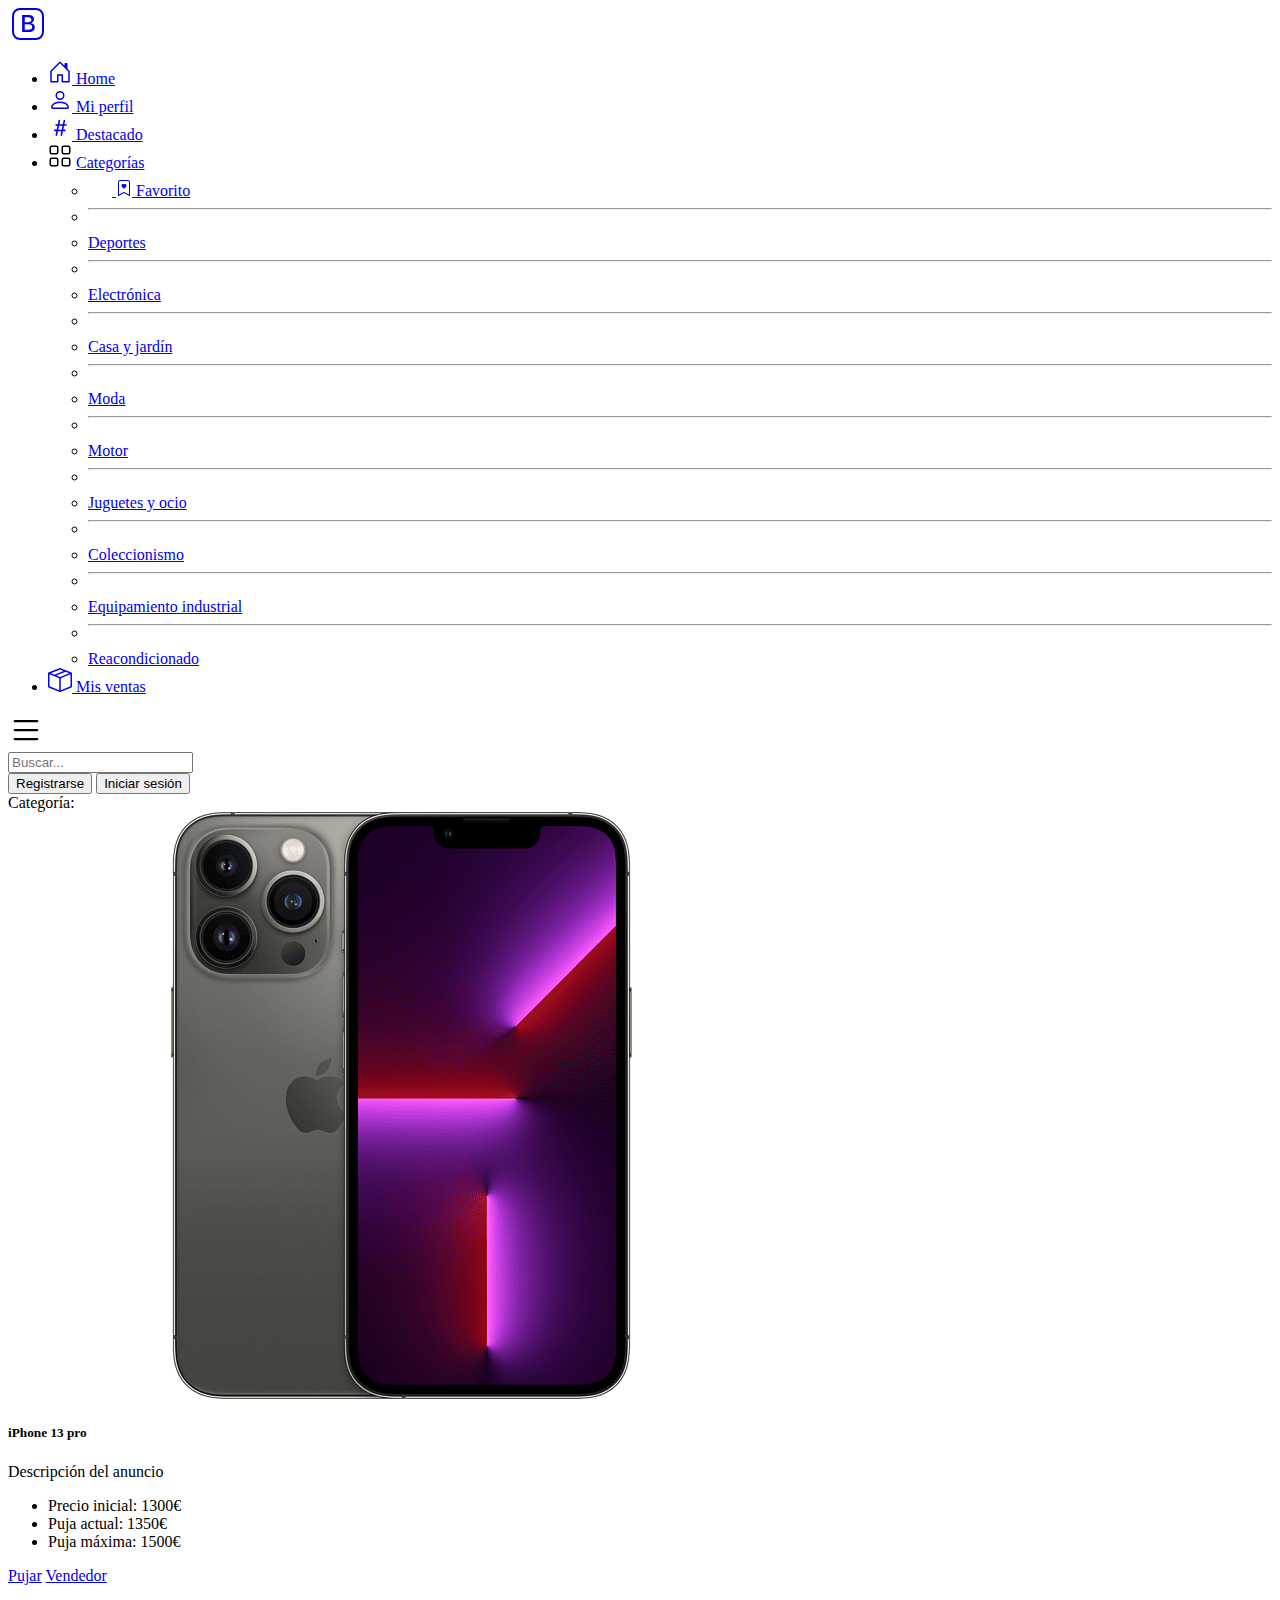
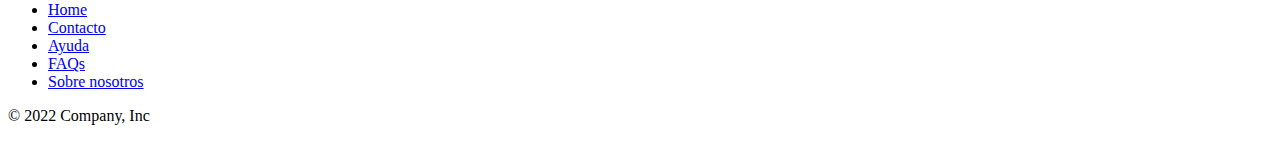
==== web/index.html @ 37ccf183 "v1 landing page and create signin" ====
<!doctype html>
<html lang="en">
  <head>
    <!-- Required meta tags -->
    <meta charset="utf-8">
    <meta name="viewport" content="width=device-width, initial-scale=1">

    <!-- Bootstrap CSS -->
    <link href="https://cdn.jsdelivr.net/npm/bootstrap@5.1.3/dist/css/bootstrap.min.css" rel="stylesheet" integrity="sha384-1BmE4kWBq78iYhFldvKuhfTAU6auU8tT94WrHftjDbrCEXSU1oBoqyl2QvZ6jIW3" crossorigin="anonymous">

    <title>eBay</title>
  </head>
  <body>
      <header>
        <div class="px-3 py-2 bg-dark text-white">
          <div class="container">
            <div class="d-flex flex-wrap align-items-center justify-content-center justify-content-lg-start">
              <a href="/" class="d-flex align-items-center my-2 my-lg-0 me-lg-auto text-white text-decoration-none">
                <svg class="bi d-block mx-auto mb-1" xmlns="http://www.w3.org/2000/svg" width="40" height="32" fill="currentColor" class="bi bi-bootstrap" viewBox="0 0 16 16">
                  <path d="M5.062 12h3.475c1.804 0 2.888-.908 2.888-2.396 0-1.102-.761-1.916-1.904-2.034v-.1c.832-.14 1.482-.93 1.482-1.816 0-1.3-.955-2.11-2.542-2.11H5.062V12zm1.313-4.875V4.658h1.78c.973 0 1.542.457 1.542 1.237 0 .802-.604 1.23-1.764 1.23H6.375zm0 3.762V8.162h1.822c1.236 0 1.887.463 1.887 1.348 0 .896-.627 1.377-1.811 1.377H6.375z"/>
                  <path d="M0 4a4 4 0 0 1 4-4h8a4 4 0 0 1 4 4v8a4 4 0 0 1-4 4H4a4 4 0 0 1-4-4V4zm4-3a3 3 0 0 0-3 3v8a3 3 0 0 0 3 3h8a3 3 0 0 0 3-3V4a3 3 0 0 0-3-3H4z"/>
                </svg>         
              </a>

              <ul class="nav col-12 col-lg-auto my-2 justify-content-center my-md-0 text-small">
                <li>
                  <a href="#" class="nav-link text-secondary">
                    <svg class="bi d-block mx-auto mb-1" xmlns="http://www.w3.org/2000/svg" width="24" height="24" fill="currentColor" class="bi bi-house-door" viewBox="0 0 16 16">
                      <path d="M8.354 1.146a.5.5 0 0 0-.708 0l-6 6A.5.5 0 0 0 1.5 7.5v7a.5.5 0 0 0 .5.5h4.5a.5.5 0 0 0 .5-.5v-4h2v4a.5.5 0 0 0 .5.5H14a.5.5 0 0 0 .5-.5v-7a.5.5 0 0 0-.146-.354L13 5.793V2.5a.5.5 0 0 0-.5-.5h-1a.5.5 0 0 0-.5.5v1.293L8.354 1.146zM2.5 14V7.707l5.5-5.5 5.5 5.5V14H10v-4a.5.5 0 0 0-.5-.5h-3a.5.5 0 0 0-.5.5v4H2.5z"/>
                    </svg>
                    Home
                  </a>
                </li>
                <li>
                  <a href="#" class="nav-link text-white">
                    <svg class="bi d-block mx-auto mb-1" xmlns="http://www.w3.org/2000/svg" width="24" height="24" fill="currentColor" class="bi bi-person" viewBox="0 0 16 16">
                      <path d="M8 8a3 3 0 1 0 0-6 3 3 0 0 0 0 6zm2-3a2 2 0 1 1-4 0 2 2 0 0 1 4 0zm4 8c0 1-1 1-1 1H3s-1 0-1-1 1-4 6-4 6 3 6 4zm-1-.004c-.001-.246-.154-.986-.832-1.664C11.516 10.68 10.289 10 8 10c-2.29 0-3.516.68-4.168 1.332-.678.678-.83 1.418-.832 1.664h10z"/>
                    </svg>           
                    Mi perfil
                  </a>
                </li>
                <li>
                  <a href="#" class="nav-link text-white">
                    <svg class="bi d-block mx-auto mb-1" xmlns="http://www.w3.org/2000/svg" width="24" height="24" fill="currentColor" class="bi bi-hash" viewBox="0 0 16 16">
                        <path d="M8.39 12.648a1.32 1.32 0 0 0-.015.18c0 .305.21.508.5.508.266 0 .492-.172.555-.477l.554-2.703h1.204c.421 0 .617-.234.617-.547 0-.312-.188-.53-.617-.53h-.985l.516-2.524h1.265c.43 0 .618-.227.618-.547 0-.313-.188-.524-.618-.524h-1.046l.476-2.304a1.06 1.06 0 0 0 .016-.164.51.51 0 0 0-.516-.516.54.54 0 0 0-.539.43l-.523 2.554H7.617l.477-2.304c.008-.04.015-.118.015-.164a.512.512 0 0 0-.523-.516.539.539 0 0 0-.531.43L6.53 5.484H5.414c-.43 0-.617.22-.617.532 0 .312.187.539.617.539h.906l-.515 2.523H4.609c-.421 0-.609.219-.609.531 0 .313.188.547.61.547h.976l-.516 2.492c-.008.04-.015.125-.015.18 0 .305.21.508.5.508.265 0 .492-.172.554-.477l.555-2.703h2.242l-.515 2.492zm-1-6.109h2.266l-.515 2.563H6.859l.532-2.563z"/>
                    </svg>
                    Destacado
                  </a>
                </li>
                <li class="nav-item dropdown">
                    <svg class="bi d-block mx-auto mb-1" xmlns="http://www.w3.org/2000/svg" width="24" height="24" fill="currentColor" class="bi bi-grid" viewBox="0 0 16 16">
                        <path d="M1 2.5A1.5 1.5 0 0 1 2.5 1h3A1.5 1.5 0 0 1 7 2.5v3A1.5 1.5 0 0 1 5.5 7h-3A1.5 1.5 0 0 1 1 5.5v-3zM2.5 2a.5.5 0 0 0-.5.5v3a.5.5 0 0 0 .5.5h3a.5.5 0 0 0 .5-.5v-3a.5.5 0 0 0-.5-.5h-3zm6.5.5A1.5 1.5 0 0 1 10.5 1h3A1.5 1.5 0 0 1 15 2.5v3A1.5 1.5 0 0 1 13.5 7h-3A1.5 1.5 0 0 1 9 5.5v-3zm1.5-.5a.5.5 0 0 0-.5.5v3a.5.5 0 0 0 .5.5h3a.5.5 0 0 0 .5-.5v-3a.5.5 0 0 0-.5-.5h-3zM1 10.5A1.5 1.5 0 0 1 2.5 9h3A1.5 1.5 0 0 1 7 10.5v3A1.5 1.5 0 0 1 5.5 15h-3A1.5 1.5 0 0 1 1 13.5v-3zm1.5-.5a.5.5 0 0 0-.5.5v3a.5.5 0 0 0 .5.5h3a.5.5 0 0 0 .5-.5v-3a.5.5 0 0 0-.5-.5h-3zm6.5.5A1.5 1.5 0 0 1 10.5 9h3a1.5 1.5 0 0 1 1.5 1.5v3a1.5 1.5 0 0 1-1.5 1.5h-3A1.5 1.5 0 0 1 9 13.5v-3zm1.5-.5a.5.5 0 0 0-.5.5v3a.5.5 0 0 0 .5.5h3a.5.5 0 0 0 .5-.5v-3a.5.5 0 0 0-.5-.5h-3z"/>
                    </svg>
                    <a class="nav-link dropdown-toggle" href="#" id="navbarDropdown" role="button" data-bs-toggle="dropdown" aria-expanded="false">
                      Categorías
                    </a>
                    <ul class="dropdown-menu" aria-labelledby="navbarDropdown">
                        <li><a class="dropdown-item" href="#"> <svg class="bi" width="24" height="24"><use xlink:href="#bookmark-heart"></use></svg>
                                <svg xmlns="http://www.w3.org/2000/svg" width="16" height="16" fill="currentColor" class="bi bi-bookmark-heart" viewBox="0 0 16 16">
                                    <path fill-rule="evenodd" d="M8 4.41c1.387-1.425 4.854 1.07 0 4.277C3.146 5.48 6.613 2.986 8 4.412z"/>
                                    <path d="M2 2a2 2 0 0 1 2-2h8a2 2 0 0 1 2 2v13.5a.5.5 0 0 1-.777.416L8 13.101l-5.223 2.815A.5.5 0 0 1 2 15.5V2zm2-1a1 1 0 0 0-1 1v12.566l4.723-2.482a.5.5 0 0 1 .554 0L13 14.566V2a1 1 0 0 0-1-1H4z"/>
                                </svg>
                                Favorito
                            </a>
                        </li>
                      <li><hr class="dropdown-divider"></li>
                      <li><a class="dropdown-item" href="#">Deportes</a></li>
                      <li><hr class="dropdown-divider"></li>
                      <li><a class="dropdown-item" href="#">Electrónica</a></li>
                      <li><hr class="dropdown-divider"></li>
                      <li><a class="dropdown-item" href="#">Casa y jardín</a></li>
                      <li><hr class="dropdown-divider"></li>
                      <li><a class="dropdown-item" href="#">Moda</a></li>
                      <li><hr class="dropdown-divider"></li>
                      <li><a class="dropdown-item" href="#">Motor</a></li>
                      <li><hr class="dropdown-divider"></li>
                      <li><a class="dropdown-item" href="#">Juguetes y ocio</a></li>
                      <li><hr class="dropdown-divider"></li>
                      <li><a class="dropdown-item" href="#">Coleccionismo</a></li>
                      <li><hr class="dropdown-divider"></li>
                      <li><a class="dropdown-item" href="#">Equipamiento industrial</a></li>
                      <li><hr class="dropdown-divider"></li>
                      <li><a class="dropdown-item" href="#">Reacondicionado</a></li>
                    </ul>
                </li>
                <li>
                  <a href="#" class="nav-link text-white">
                    <svg class="bi d-block mx-auto mb-1" xmlns="http://www.w3.org/2000/svg" width="24" height="24" fill="currentColor" class="bi bi-box-seam" viewBox="0 0 16 16">
                      <path d="M8.186 1.113a.5.5 0 0 0-.372 0L1.846 3.5l2.404.961L10.404 2l-2.218-.887zm3.564 1.426L5.596 5 8 5.961 14.154 3.5l-2.404-.961zm3.25 1.7-6.5 2.6v7.922l6.5-2.6V4.24zM7.5 14.762V6.838L1 4.239v7.923l6.5 2.6zM7.443.184a1.5 1.5 0 0 1 1.114 0l7.129 2.852A.5.5 0 0 1 16 3.5v8.662a1 1 0 0 1-.629.928l-7.185 2.874a.5.5 0 0 1-.372 0L.63 13.09a1 1 0 0 1-.63-.928V3.5a.5.5 0 0 1 .314-.464L7.443.184z"/>
                    </svg>             
                    Mis ventas
                  </a>
                </li>
              </ul>
            </div>
          </div>
        </div>
        <div class="px-3 py-2 border-bottom mb-3">
          <div class="container d-flex flex-wrap justify-content-center">
            <svg xmlns="http://www.w3.org/2000/svg" width="36" height="36" fill="currentColor" class="bi bi-list" viewBox="0 0 16 16">
              <path fill-rule="evenodd" d="M2.5 12a.5.5 0 0 1 .5-.5h10a.5.5 0 0 1 0 1H3a.5.5 0 0 1-.5-.5zm0-4a.5.5 0 0 1 .5-.5h10a.5.5 0 0 1 0 1H3a.5.5 0 0 1-.5-.5zm0-4a.5.5 0 0 1 .5-.5h10a.5.5 0 0 1 0 1H3a.5.5 0 0 1-.5-.5z"/>
            </svg>
            <form class="col-12 col-lg-auto mb-2 mb-lg-0 me-lg-auto">
              <input type="search" class="form-control" placeholder="Buscar..." aria-label="Search">
            </form>

            <div class="text-end">
              <button type="button" class="btn btn-light text-dark me-2">Registrarse</button>
              <a href ="signin.html">
                  <button type="button" class="btn btn-primary">Iniciar sesión</button>
              </a>
            </div>
          </div>
        </div>
      </header>
      <!--
      <div id="carouselExampleCaptions" class="carousel slide" data-bs-ride="carousel">
        <div class="carousel-indicators">
          <button type="button" data-bs-target="#carouselExampleCaptions" data-bs-slide-to="0" class="active" aria-current="true" aria-label="Slide 1"></button>
          <button type="button" data-bs-target="#carouselExampleCaptions" data-bs-slide-to="1" aria-label="Slide 2"></button>
          <button type="button" data-bs-target="#carouselExampleCaptions" data-bs-slide-to="2" aria-label="Slide 3"></button>
        </div>
        <div class="carousel-inner">
          <div class="carousel-item active">
            <img src="fee_786_587_png.webp" class="d-block w-100" alt="...">
            <div class="carousel-caption d-none d-md-block">
              <h5>First slide label</h5>
              <p>Some representative placeholder content for the first slide.</p>
            </div>
          </div>
          <div class="carousel-item">
            <img src="fee_786_587_png.webp" class="d-block w-100" alt="...">
            <div class="carousel-caption d-none d-md-block">
              <h5>Second slide label</h5>
              <p>Some representative placeholder content for the second slide.</p>
            </div>
          </div>
          <div class="carousel-item">
            <img src="fee_786_587_png.webp" class="d-block w-100" alt="...">
            <div class="carousel-caption d-none d-md-block">
              <h5>Third slide label</h5>
              <p>Some representative placeholder content for the third slide.</p>
            </div>
          </div>
        </div>
        <button class="carousel-control-prev" type="button" data-bs-target="#carouselExampleCaptions" data-bs-slide="prev">
          <span class="carousel-control-prev-icon" aria-hidden="true"></span>
          <span class="visually-hidden">Previous</span>
        </button>
        <button class="carousel-control-next" type="button" data-bs-target="#carouselExampleCaptions" data-bs-slide="next">
          <span class="carousel-control-next-icon" aria-hidden="true"></span>
          <span class="visually-hidden">Next</span>
        </button>
      </div>
      -->
      <article>
          <section>
            <div class ="container-fluid">
                <div class="card" style="width: 18rem;">
                  <div class="card-header">
                    Categoría:
                  </div>
                  <img src="fee_786_587_png.webp" class="card-img-top" alt="producto1">
                  <div class="card-body">
                    <h5 class="card-title">iPhone 13 pro</h5>
                    <p class="card-text">Descripción del anuncio</p>
                  </div>
                  <ul class="list-group list-group-flush">
                    <li class="list-group-item">Precio inicial: 1300€</li>
                    <li class="list-group-item">Puja actual: 1350€</li>
                    <li class="list-group-item">Puja máxima: 1500€</li>
                  </ul>
                  <div class="card-body">
                    <a href="#" class="btn btn-secondary">Pujar</a>
                    <a href="#" class="btn btn-secondary">Vendedor</a>
                  </div>
                </div>
            </div>
          </section>
      </article>
      
      <footer class="py-3 my-4">
        <ul class="nav justify-content-center border-bottom pb-3 mb-3">
          <li class="nav-item"><a href="#" class="nav-link px-2 text-muted">Home</a></li>
          <li class="nav-item"><a href="#" class="nav-link px-2 text-muted">Contacto</a></li>
          <li class="nav-item"><a href="#" class="nav-link px-2 text-muted">Ayuda</a></li>
          <li class="nav-item"><a href="#" class="nav-link px-2 text-muted">FAQs</a></li>
          <li class="nav-item"><a href="#" class="nav-link px-2 text-muted">Sobre nosotros</a></li>
        </ul>
        <p class="text-center text-muted">© 2022 Company, Inc</p>
      </footer>      
      
       <script src="https://cdn.jsdelivr.net/npm/bootstrap@5.1.3/dist/js/bootstrap.bundle.min.js" integrity="sha384-ka7Sk0Gln4gmtz2MlQnikT1wXgYsOg+OMhuP+IlRH9sENBO0LRn5q+8nbTov4+1p" crossorigin="anonymous"></script>

  </body>
</html>
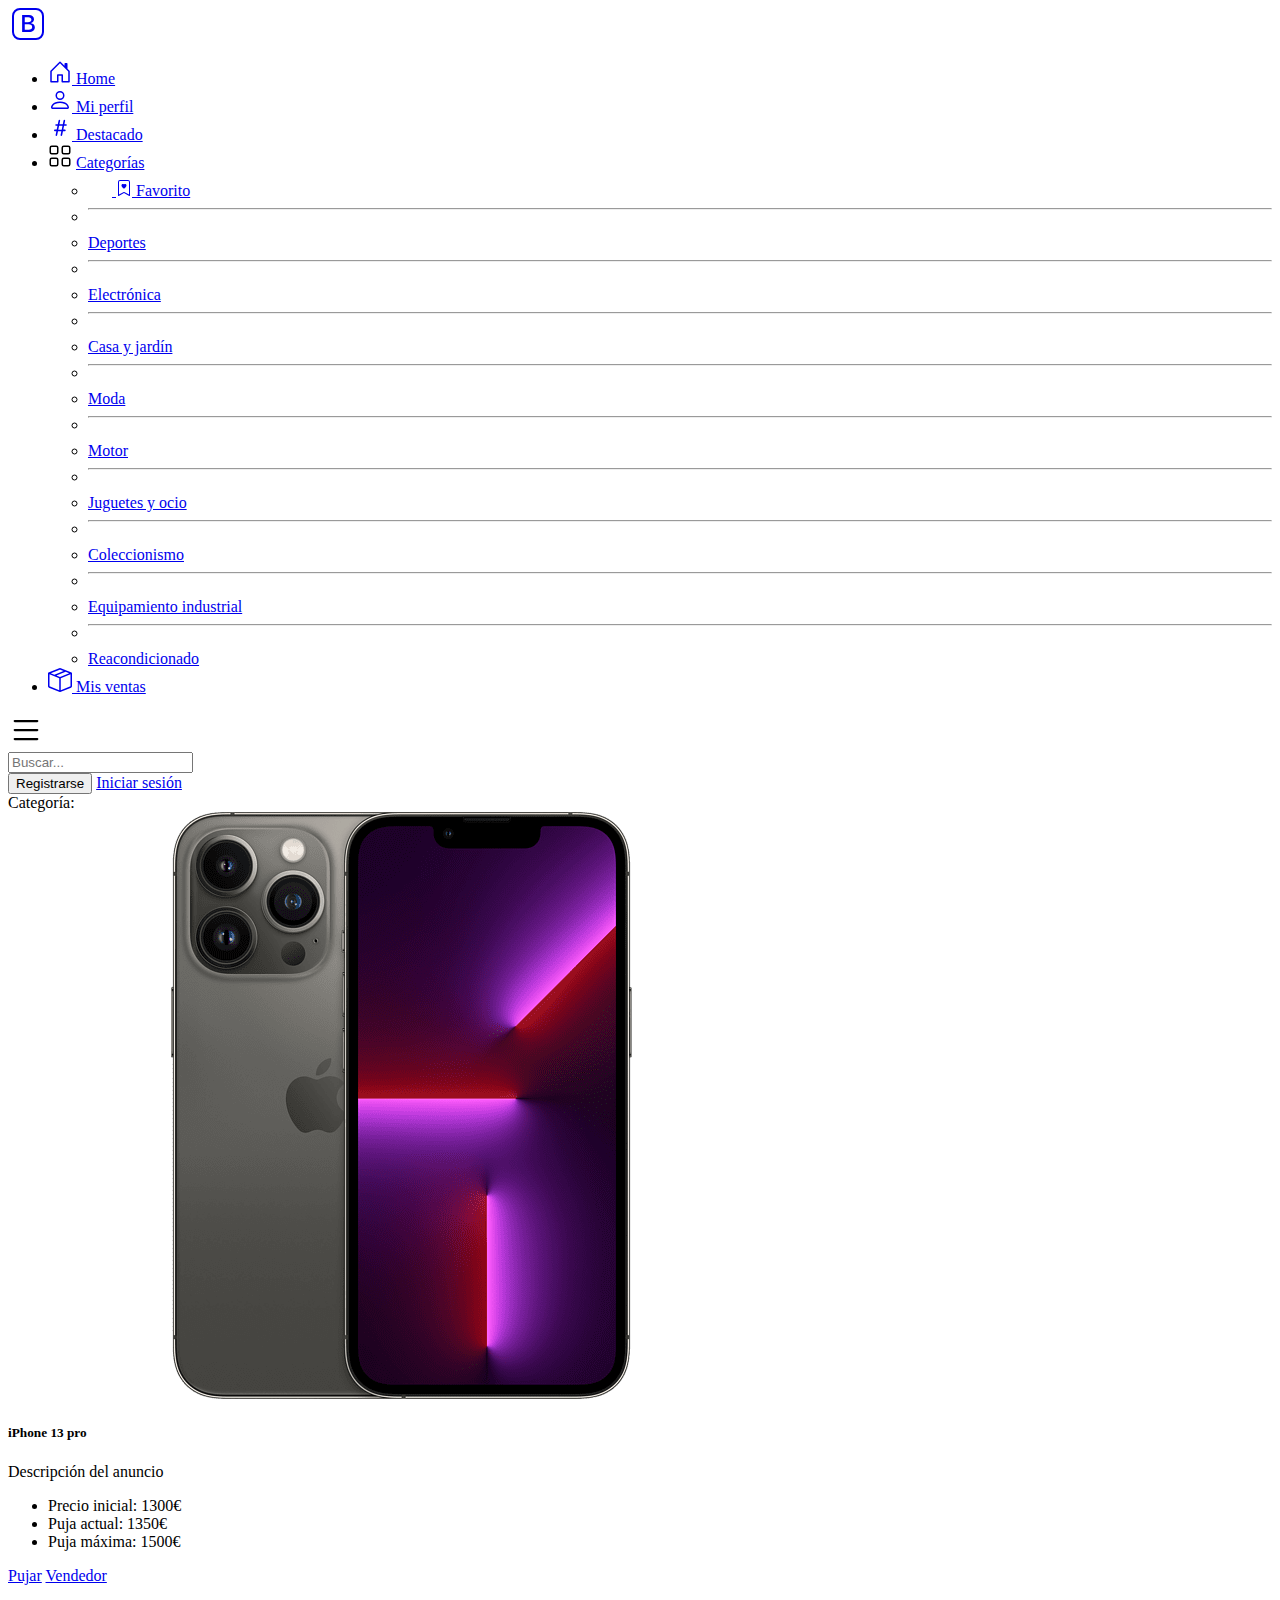
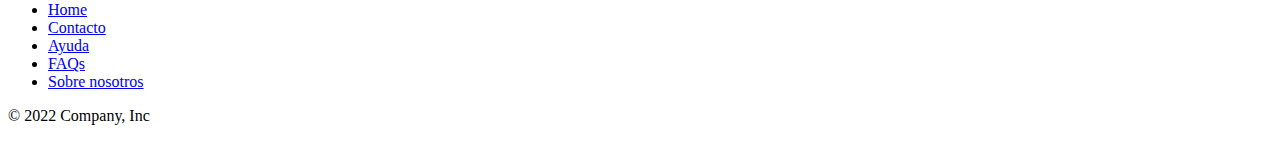
==== commit 7eacfcdf: "Updated resources path" ====
--- a/web/index.html
+++ b/web/index.html
@@ -106,9 +106,7 @@
 
             <div class="text-end">
               <button type="button" class="btn btn-light text-dark me-2">Registrarse</button>
-              <a href ="signin.html">
-                  <button type="button" class="btn btn-primary">Iniciar sesión</button>
-              </a>
+              <a href ="signin.html" class="btn btn-primary">Iniciar sesión</a>
             </div>
           </div>
         </div>
@@ -122,21 +120,21 @@
         </div>
         <div class="carousel-inner">
           <div class="carousel-item active">
-            <img src="fee_786_587_png.webp" class="d-block w-100" alt="...">
+            <img src="resources/fee_786_587_png.webp" class="d-block w-100" alt="...">
             <div class="carousel-caption d-none d-md-block">
               <h5>First slide label</h5>
               <p>Some representative placeholder content for the first slide.</p>
             </div>
           </div>
           <div class="carousel-item">
-            <img src="fee_786_587_png.webp" class="d-block w-100" alt="...">
+            <img src="resources/fee_786_587_png.webp" class="d-block w-100" alt="...">
             <div class="carousel-caption d-none d-md-block">
               <h5>Second slide label</h5>
               <p>Some representative placeholder content for the second slide.</p>
             </div>
           </div>
           <div class="carousel-item">
-            <img src="fee_786_587_png.webp" class="d-block w-100" alt="...">
+            <img src="resources/fee_786_587_png.webp" class="d-block w-100" alt="...">
             <div class="carousel-caption d-none d-md-block">
               <h5>Third slide label</h5>
               <p>Some representative placeholder content for the third slide.</p>
@@ -160,7 +158,7 @@
                   <div class="card-header">
                     Categoría:
                   </div>
-                  <img src="fee_786_587_png.webp" class="card-img-top" alt="producto1">
+                  <img src="resources/fee_786_587_png.webp" class="card-img-top" alt="producto1">
                   <div class="card-body">
                     <h5 class="card-title">iPhone 13 pro</h5>
                     <p class="card-text">Descripción del anuncio</p>
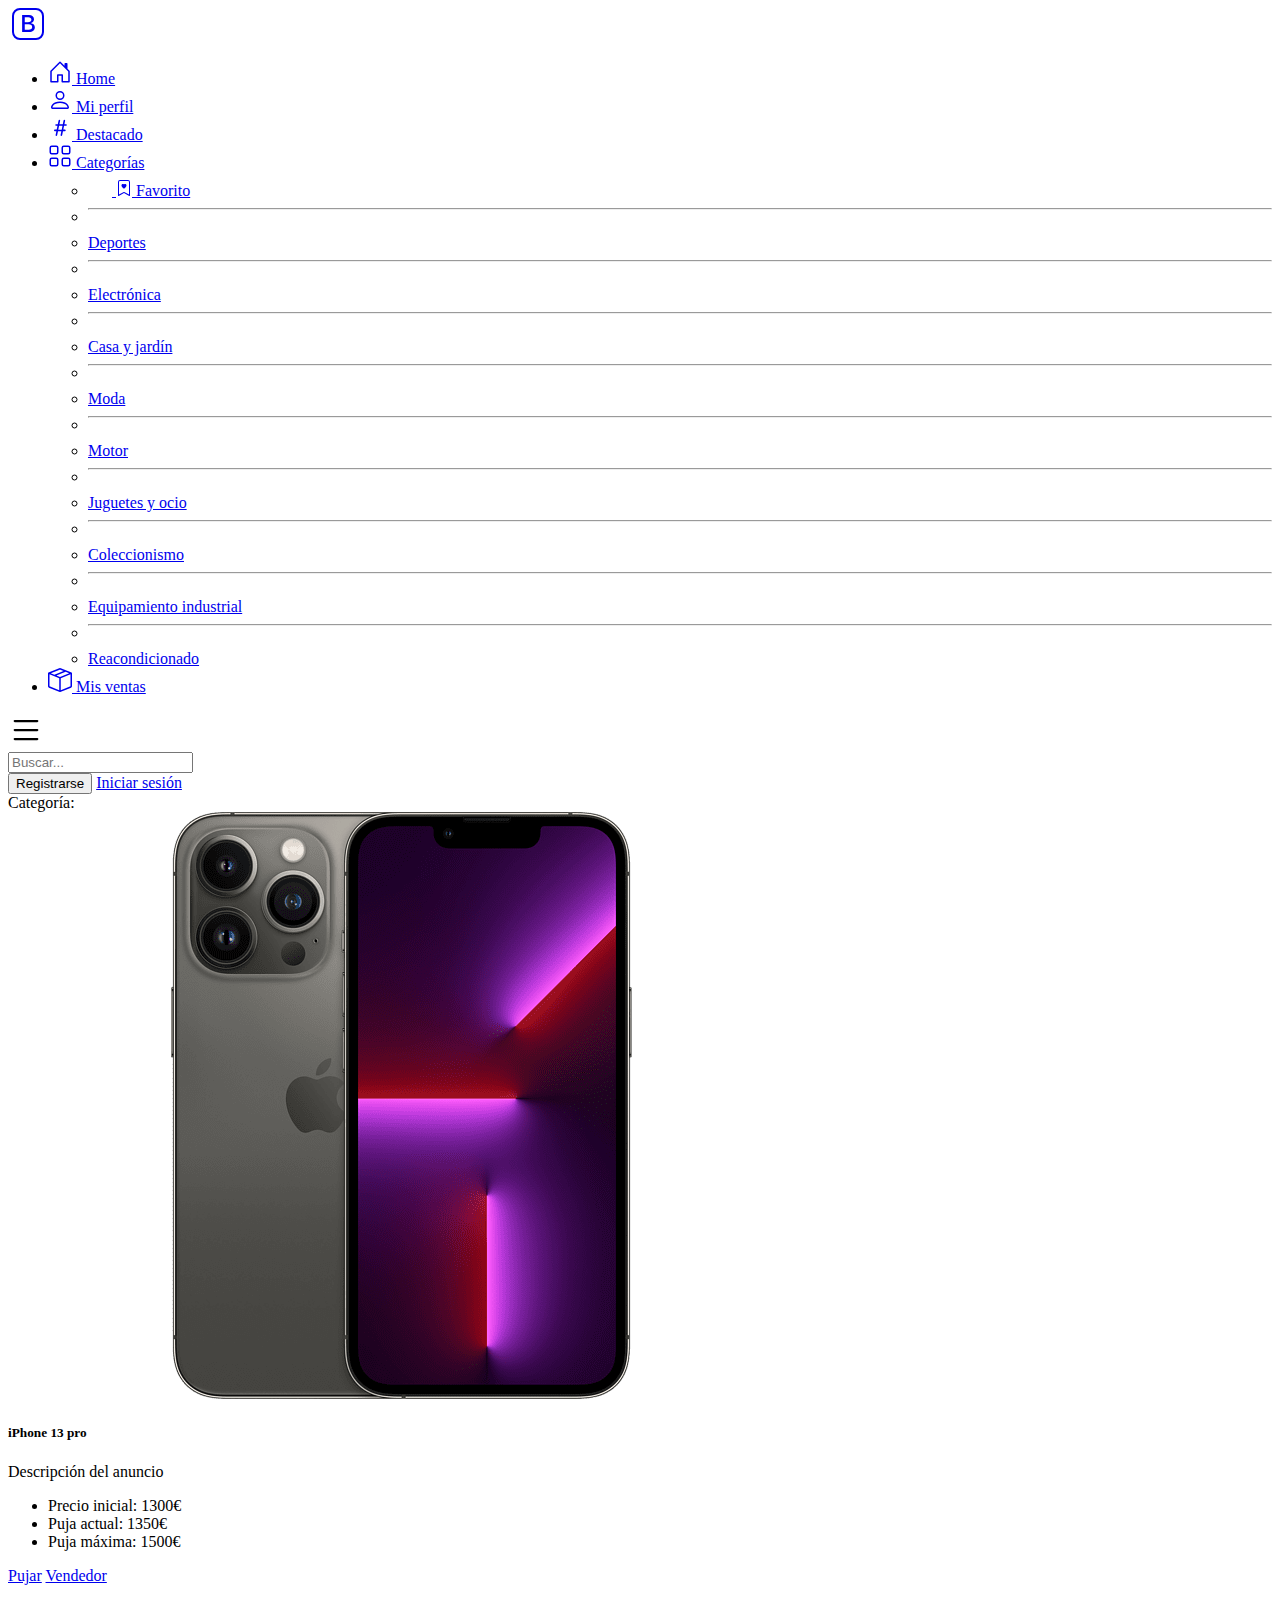
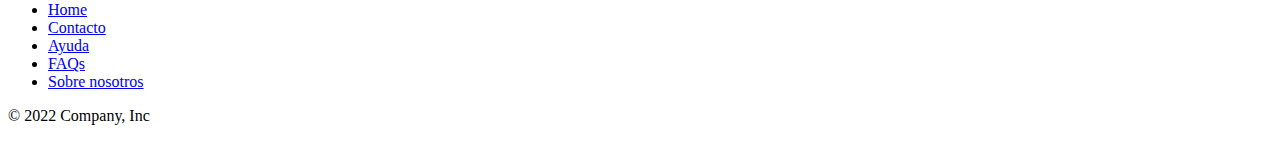
==== commit 968f3661: "Update index.html" ====
--- a/web/index.html
+++ b/web/index.html
@@ -19,7 +19,7 @@
                 <svg class="bi d-block mx-auto mb-1" xmlns="http://www.w3.org/2000/svg" width="40" height="32" fill="currentColor" class="bi bi-bootstrap" viewBox="0 0 16 16">
                   <path d="M5.062 12h3.475c1.804 0 2.888-.908 2.888-2.396 0-1.102-.761-1.916-1.904-2.034v-.1c.832-.14 1.482-.93 1.482-1.816 0-1.3-.955-2.11-2.542-2.11H5.062V12zm1.313-4.875V4.658h1.78c.973 0 1.542.457 1.542 1.237 0 .802-.604 1.23-1.764 1.23H6.375zm0 3.762V8.162h1.822c1.236 0 1.887.463 1.887 1.348 0 .896-.627 1.377-1.811 1.377H6.375z"/>
                   <path d="M0 4a4 4 0 0 1 4-4h8a4 4 0 0 1 4 4v8a4 4 0 0 1-4 4H4a4 4 0 0 1-4-4V4zm4-3a3 3 0 0 0-3 3v8a3 3 0 0 0 3 3h8a3 3 0 0 0 3-3V4a3 3 0 0 0-3-3H4z"/>
-                </svg>         
+                </svg>
               </a>
 
               <ul class="nav col-12 col-lg-auto my-2 justify-content-center my-md-0 text-small">
@@ -48,11 +48,12 @@
                   </a>
                 </li>
                 <li class="nav-item dropdown">
-                    <svg class="bi d-block mx-auto mb-1" xmlns="http://www.w3.org/2000/svg" width="24" height="24" fill="currentColor" class="bi bi-grid" viewBox="0 0 16 16">
-                        <path d="M1 2.5A1.5 1.5 0 0 1 2.5 1h3A1.5 1.5 0 0 1 7 2.5v3A1.5 1.5 0 0 1 5.5 7h-3A1.5 1.5 0 0 1 1 5.5v-3zM2.5 2a.5.5 0 0 0-.5.5v3a.5.5 0 0 0 .5.5h3a.5.5 0 0 0 .5-.5v-3a.5.5 0 0 0-.5-.5h-3zm6.5.5A1.5 1.5 0 0 1 10.5 1h3A1.5 1.5 0 0 1 15 2.5v3A1.5 1.5 0 0 1 13.5 7h-3A1.5 1.5 0 0 1 9 5.5v-3zm1.5-.5a.5.5 0 0 0-.5.5v3a.5.5 0 0 0 .5.5h3a.5.5 0 0 0 .5-.5v-3a.5.5 0 0 0-.5-.5h-3zM1 10.5A1.5 1.5 0 0 1 2.5 9h3A1.5 1.5 0 0 1 7 10.5v3A1.5 1.5 0 0 1 5.5 15h-3A1.5 1.5 0 0 1 1 13.5v-3zm1.5-.5a.5.5 0 0 0-.5.5v3a.5.5 0 0 0 .5.5h3a.5.5 0 0 0 .5-.5v-3a.5.5 0 0 0-.5-.5h-3zm6.5.5A1.5 1.5 0 0 1 10.5 9h3a1.5 1.5 0 0 1 1.5 1.5v3a1.5 1.5 0 0 1-1.5 1.5h-3A1.5 1.5 0 0 1 9 13.5v-3zm1.5-.5a.5.5 0 0 0-.5.5v3a.5.5 0 0 0 .5.5h3a.5.5 0 0 0 .5-.5v-3a.5.5 0 0 0-.5-.5h-3z"/>
-                    </svg>
-                    <a class="nav-link dropdown-toggle" href="#" id="navbarDropdown" role="button" data-bs-toggle="dropdown" aria-expanded="false">
-                      Categorías
+                    
+                    <a class="nav-link dropdown-toggle text-white" href="#" id="navbarDropdown" role="button" data-bs-toggle="dropdown" aria-expanded="false">
+                       <svg class="bi d-block mx-auto mb-1" xmlns="http://www.w3.org/2000/svg" width="24" height="24" fill="currentColor" class="bi bi-grid" viewBox="0 0 16 16">
+                            <path d="M1 2.5A1.5 1.5 0 0 1 2.5 1h3A1.5 1.5 0 0 1 7 2.5v3A1.5 1.5 0 0 1 5.5 7h-3A1.5 1.5 0 0 1 1 5.5v-3zM2.5 2a.5.5 0 0 0-.5.5v3a.5.5 0 0 0 .5.5h3a.5.5 0 0 0 .5-.5v-3a.5.5 0 0 0-.5-.5h-3zm6.5.5A1.5 1.5 0 0 1 10.5 1h3A1.5 1.5 0 0 1 15 2.5v3A1.5 1.5 0 0 1 13.5 7h-3A1.5 1.5 0 0 1 9 5.5v-3zm1.5-.5a.5.5 0 0 0-.5.5v3a.5.5 0 0 0 .5.5h3a.5.5 0 0 0 .5-.5v-3a.5.5 0 0 0-.5-.5h-3zM1 10.5A1.5 1.5 0 0 1 2.5 9h3A1.5 1.5 0 0 1 7 10.5v3A1.5 1.5 0 0 1 5.5 15h-3A1.5 1.5 0 0 1 1 13.5v-3zm1.5-.5a.5.5 0 0 0-.5.5v3a.5.5 0 0 0 .5.5h3a.5.5 0 0 0 .5-.5v-3a.5.5 0 0 0-.5-.5h-3zm6.5.5A1.5 1.5 0 0 1 10.5 9h3a1.5 1.5 0 0 1 1.5 1.5v3a1.5 1.5 0 0 1-1.5 1.5h-3A1.5 1.5 0 0 1 9 13.5v-3zm1.5-.5a.5.5 0 0 0-.5.5v3a.5.5 0 0 0 .5.5h3a.5.5 0 0 0 .5-.5v-3a.5.5 0 0 0-.5-.5h-3z"/>
+                        </svg>
+                       Categorías
                     </a>
                     <ul class="dropdown-menu" aria-labelledby="navbarDropdown">
                         <li><a class="dropdown-item" href="#"> <svg class="bi" width="24" height="24"><use xlink:href="#bookmark-heart"></use></svg>
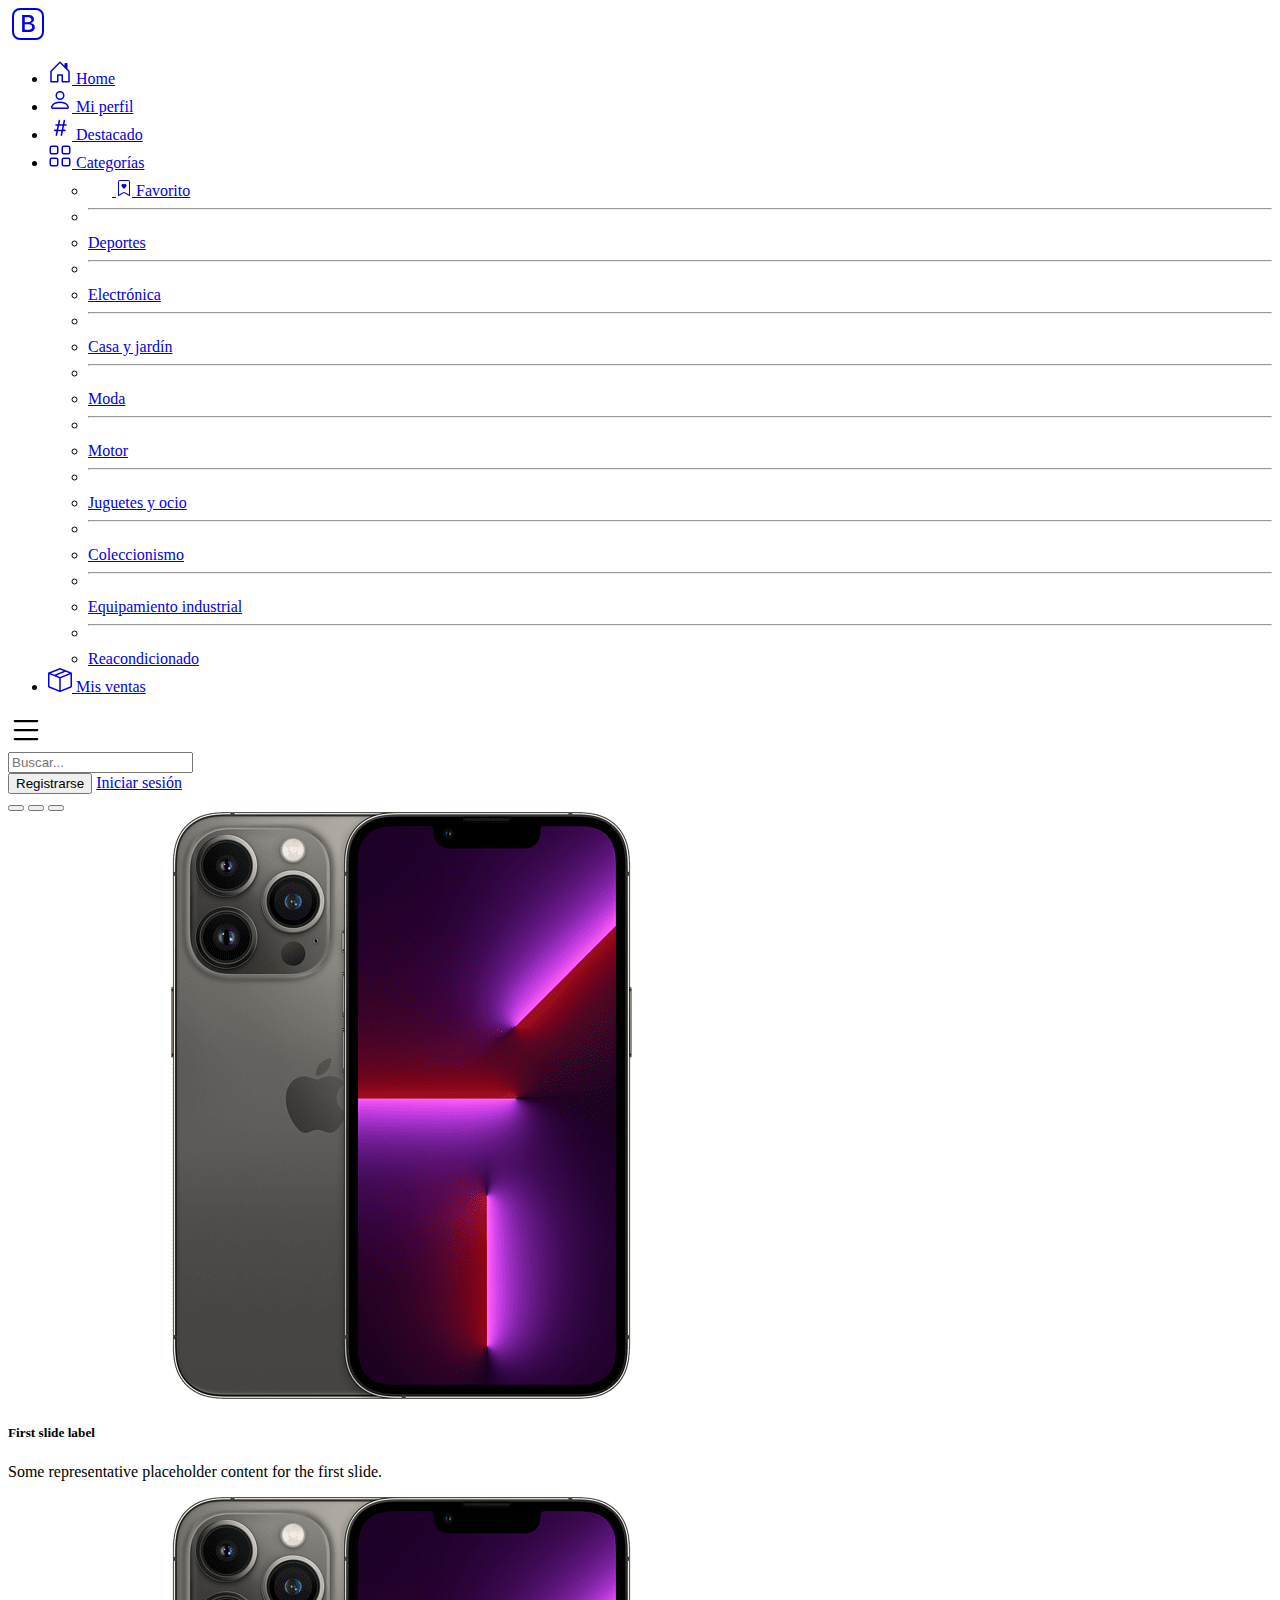
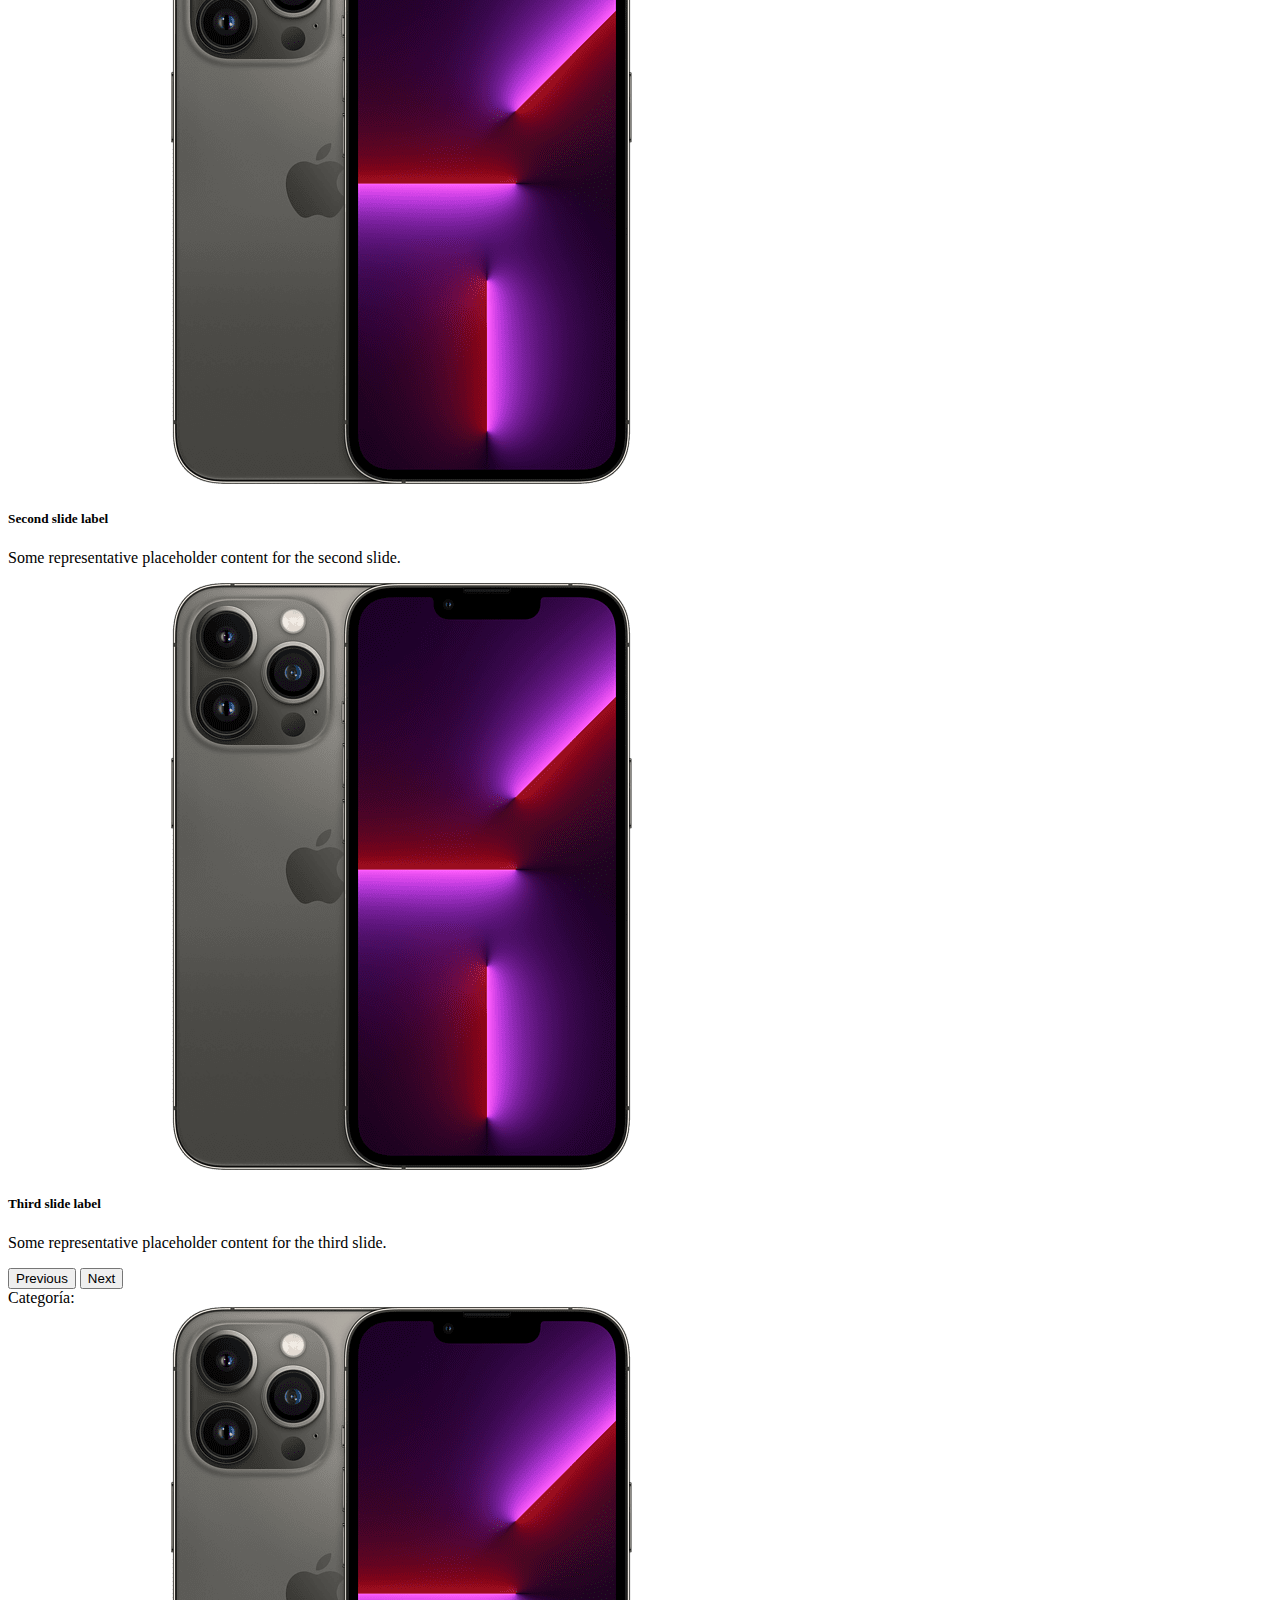
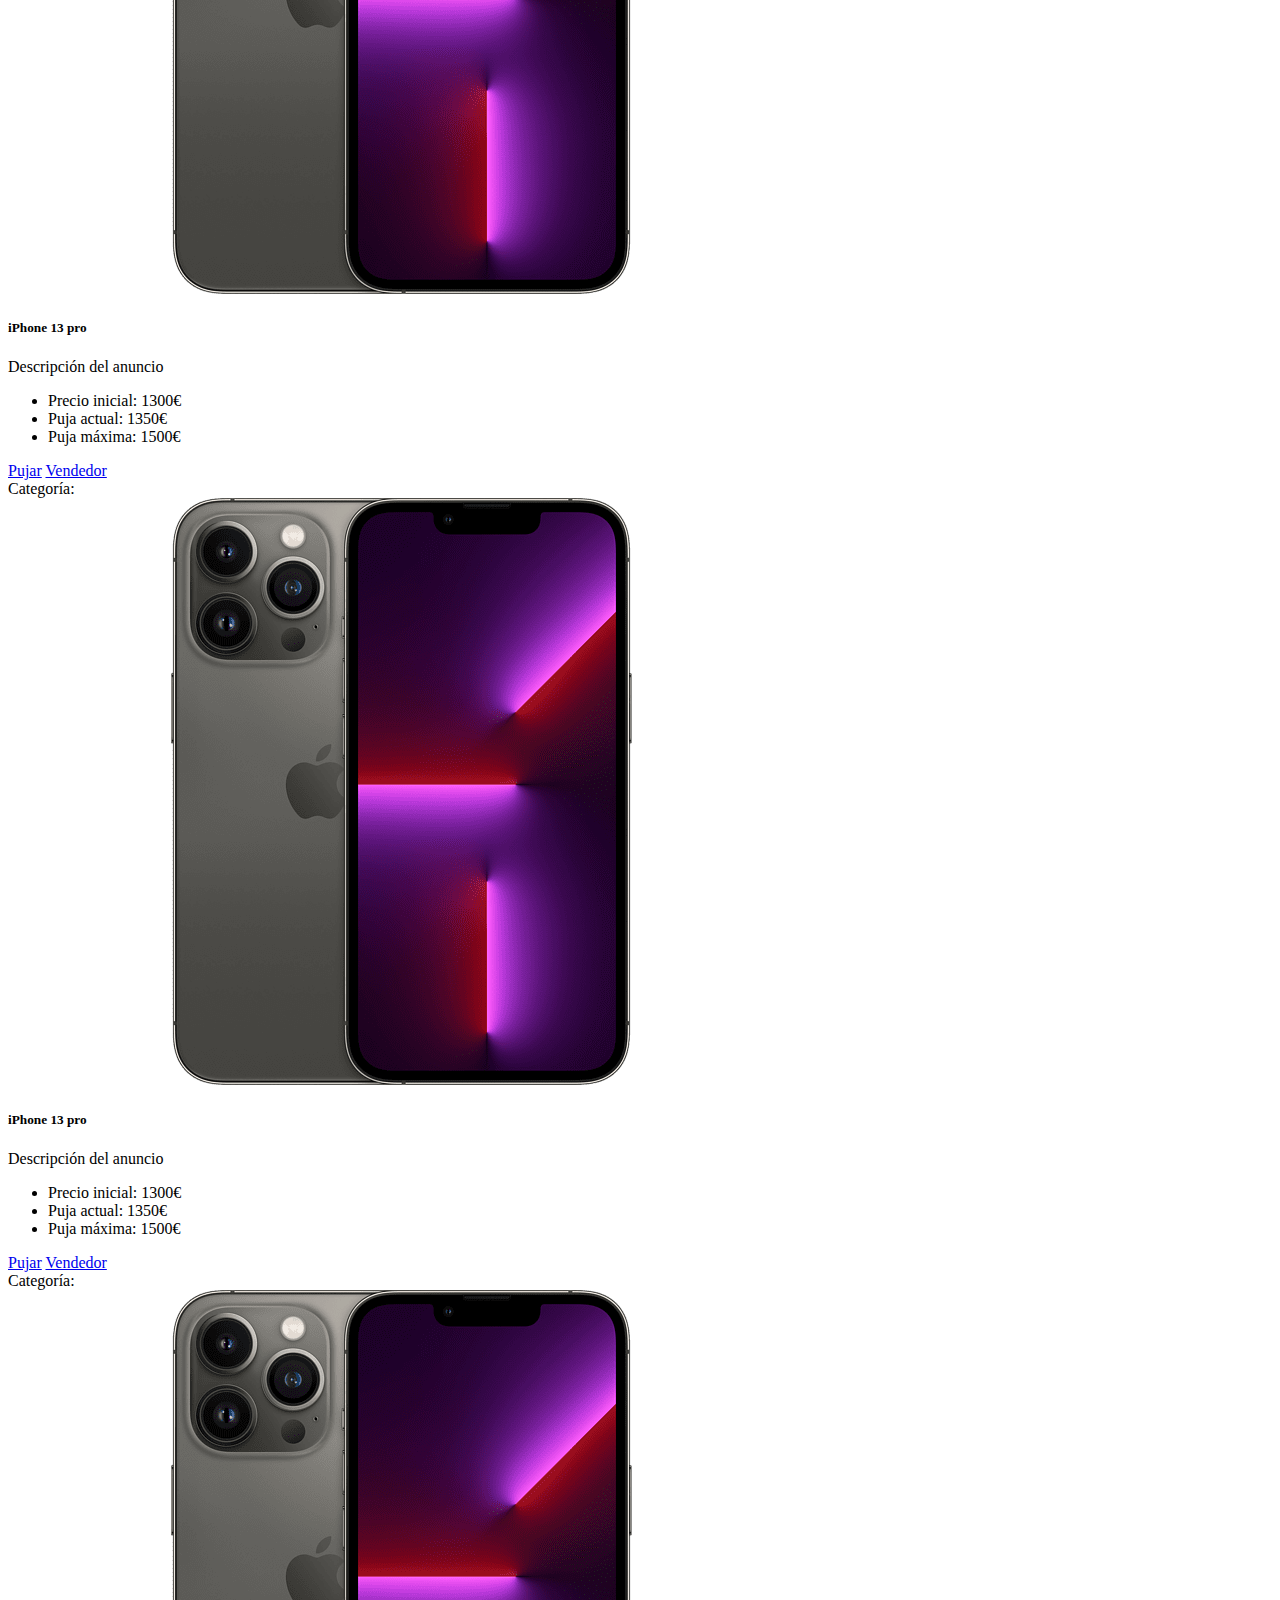
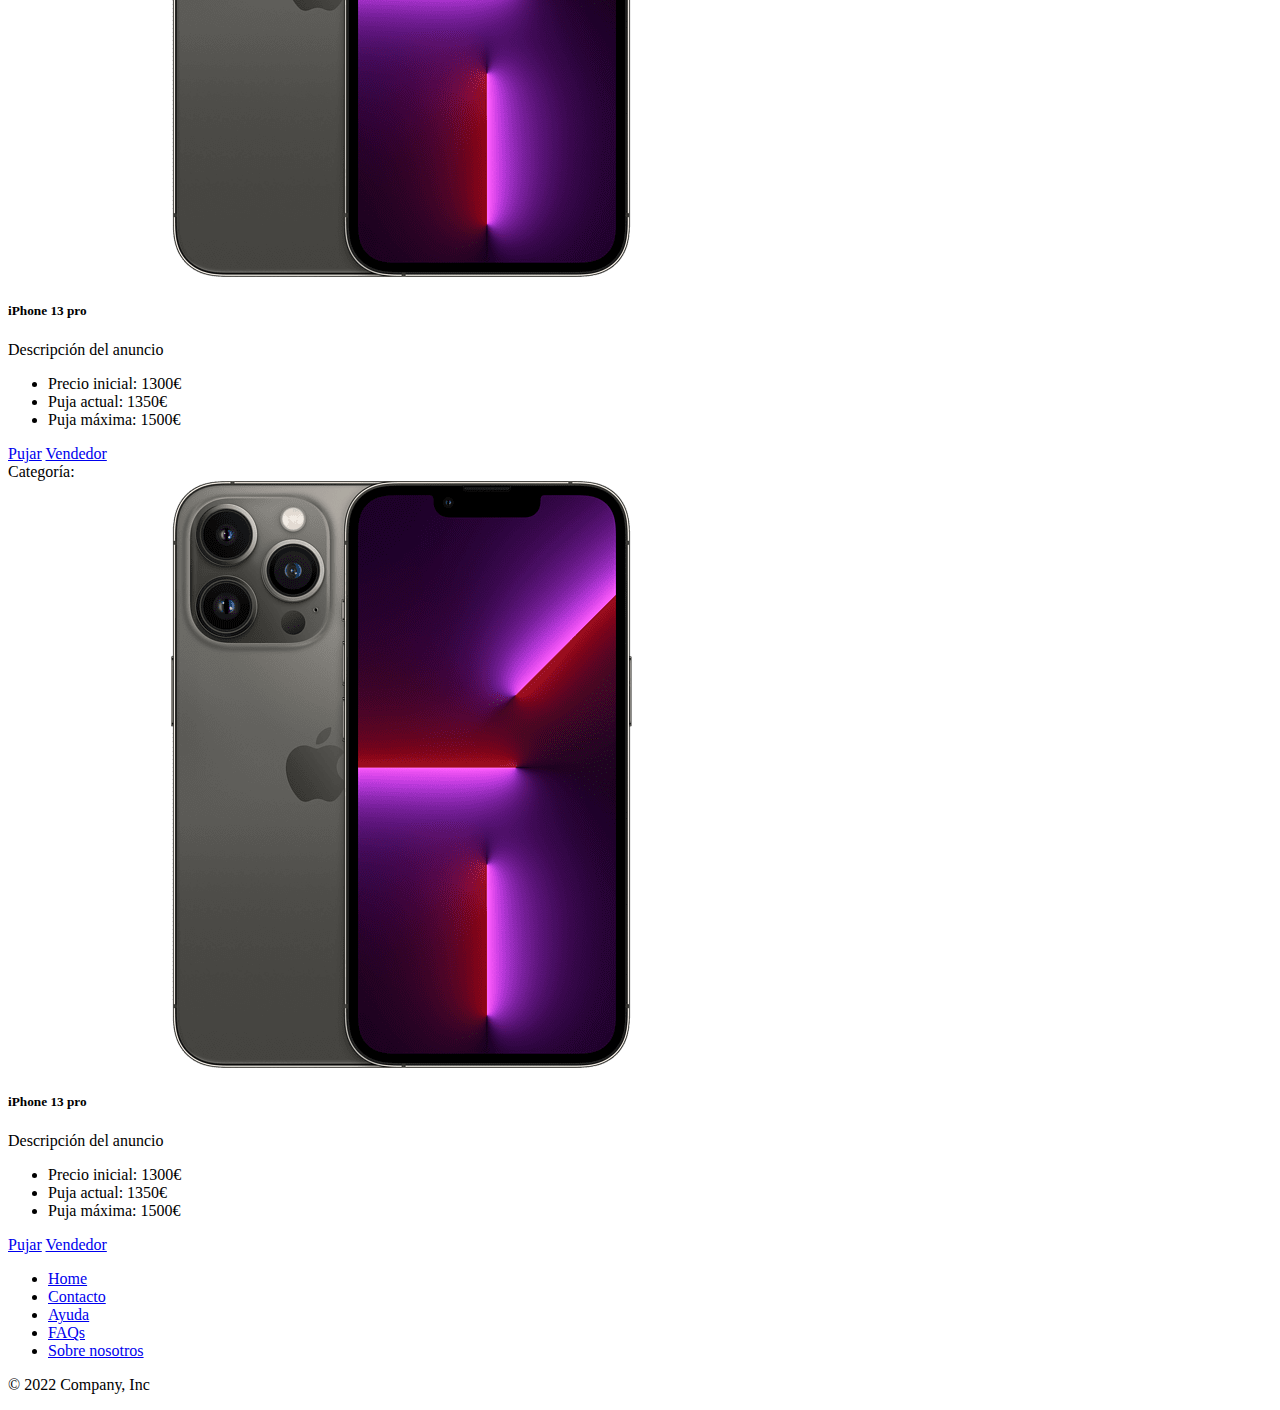
==== commit ceade49a: "Update of repository" ====
--- a/web/index.html
+++ b/web/index.html
@@ -12,7 +12,7 @@
   </head>
   <body>
       <header>
-        <div class="px-3 py-2 bg-dark text-white">
+        <div class="px-3 py-2 bg-dark text-white shadow">
           <div class="container">
             <div class="d-flex flex-wrap align-items-center justify-content-center justify-content-lg-start">
               <a href="/" class="d-flex align-items-center my-2 my-lg-0 me-lg-auto text-white text-decoration-none">
@@ -96,7 +96,7 @@
             </div>
           </div>
         </div>
-        <div class="px-3 py-2 border-bottom mb-3">
+        <div class="px-3 py-2 border-bottom mb-3 shadow">
           <div class="container d-flex flex-wrap justify-content-center">
             <svg xmlns="http://www.w3.org/2000/svg" width="36" height="36" fill="currentColor" class="bi bi-list" viewBox="0 0 16 16">
               <path fill-rule="evenodd" d="M2.5 12a.5.5 0 0 1 .5-.5h10a.5.5 0 0 1 0 1H3a.5.5 0 0 1-.5-.5zm0-4a.5.5 0 0 1 .5-.5h10a.5.5 0 0 1 0 1H3a.5.5 0 0 1-.5-.5zm0-4a.5.5 0 0 1 .5-.5h10a.5.5 0 0 1 0 1H3a.5.5 0 0 1-.5-.5z"/>
@@ -112,69 +112,137 @@
           </div>
         </div>
       </header>
-      <!--
-      <div id="carouselExampleCaptions" class="carousel slide" data-bs-ride="carousel">
-        <div class="carousel-indicators">
-          <button type="button" data-bs-target="#carouselExampleCaptions" data-bs-slide-to="0" class="active" aria-current="true" aria-label="Slide 1"></button>
-          <button type="button" data-bs-target="#carouselExampleCaptions" data-bs-slide-to="1" aria-label="Slide 2"></button>
-          <button type="button" data-bs-target="#carouselExampleCaptions" data-bs-slide-to="2" aria-label="Slide 3"></button>
-        </div>
-        <div class="carousel-inner">
-          <div class="carousel-item active">
-            <img src="resources/fee_786_587_png.webp" class="d-block w-100" alt="...">
-            <div class="carousel-caption d-none d-md-block">
-              <h5>First slide label</h5>
-              <p>Some representative placeholder content for the first slide.</p>
-            </div>
-          </div>
-          <div class="carousel-item">
-            <img src="resources/fee_786_587_png.webp" class="d-block w-100" alt="...">
-            <div class="carousel-caption d-none d-md-block">
-              <h5>Second slide label</h5>
-              <p>Some representative placeholder content for the second slide.</p>
-            </div>
-          </div>
-          <div class="carousel-item">
-            <img src="resources/fee_786_587_png.webp" class="d-block w-100" alt="...">
-            <div class="carousel-caption d-none d-md-block">
-              <h5>Third slide label</h5>
-              <p>Some representative placeholder content for the third slide.</p>
-            </div>
-          </div>
-        </div>
-        <button class="carousel-control-prev" type="button" data-bs-target="#carouselExampleCaptions" data-bs-slide="prev">
-          <span class="carousel-control-prev-icon" aria-hidden="true"></span>
-          <span class="visually-hidden">Previous</span>
-        </button>
-        <button class="carousel-control-next" type="button" data-bs-target="#carouselExampleCaptions" data-bs-slide="next">
-          <span class="carousel-control-next-icon" aria-hidden="true"></span>
-          <span class="visually-hidden">Next</span>
-        </button>
-      </div>
-      -->
+      
       <article>
           <section>
-            <div class ="container-fluid">
-                <div class="card" style="width: 18rem;">
-                  <div class="card-header">
-                    Categoría:
+            <div id="carouselExampleCaptions" class="carousel slide container-fluid" data-bs-ride="carousel">
+              <div class="carousel-indicators">
+                <button type="button" data-bs-target="#carouselExampleCaptions" data-bs-slide-to="0" class="active" aria-current="true" aria-label="Slide 1"></button>
+                <button type="button" data-bs-target="#carouselExampleCaptions" data-bs-slide-to="1" aria-label="Slide 2"></button>
+                <button type="button" data-bs-target="#carouselExampleCaptions" data-bs-slide-to="2" aria-label="Slide 3"></button>
+              </div>
+              <div class="carousel-inner">
+                <div class="carousel-item active">
+                  <img src="resources/fee_786_587_png.webp" class="d-block w-20" alt="...">
+                  <div class="carousel-caption d-none d-md-block">
+                    <h5>First slide label</h5>
+                    <p>Some representative placeholder content for the first slide.</p>
                   </div>
-                  <img src="resources/fee_786_587_png.webp" class="card-img-top" alt="producto1">
-                  <div class="card-body">
-                    <h5 class="card-title">iPhone 13 pro</h5>
-                    <p class="card-text">Descripción del anuncio</p>
+                </div>
+                <div class="carousel-item">
+                  <img src="resources/fee_786_587_png.webp" class="d-block w-20" alt="...">
+                  <div class="carousel-caption d-none d-md-block">
+                    <h5>Second slide label</h5>
+                    <p>Some representative placeholder content for the second slide.</p>
                   </div>
-                  <ul class="list-group list-group-flush">
-                    <li class="list-group-item">Precio inicial: 1300€</li>
-                    <li class="list-group-item">Puja actual: 1350€</li>
-                    <li class="list-group-item">Puja máxima: 1500€</li>
-                  </ul>
-                  <div class="card-body">
-                    <a href="#" class="btn btn-secondary">Pujar</a>
-                    <a href="#" class="btn btn-secondary">Vendedor</a>
+                </div>
+                <div class="carousel-item">
+                  <img src="resources/fee_786_587_png.webp" class="d-block w-20" alt="...">
+                  <div class="carousel-caption d-none d-md-block">
+                    <h5>Third slide label</h5>
+                    <p>Some representative placeholder content for the third slide.</p>
                   </div>
                 </div>
+              </div>
+              <button class="carousel-control-prev" type="button" data-bs-target="#carouselExampleCaptions" data-bs-slide="prev">
+                <span class="carousel-control-prev-icon" aria-hidden="true"></span>
+                <span class="visually-hidden">Previous</span>
+              </button>
+              <button class="carousel-control-next" type="button" data-bs-target="#carouselExampleCaptions" data-bs-slide="next">
+                <span class="carousel-control-next-icon" aria-hidden="true"></span>
+                <span class="visually-hidden">Next</span>
+              </button>
             </div>
+          </section>   
+          <section>
+              <div class ="container-fluid justify-content-center">
+                <div class="row row-cols-auto justify-content-center">
+                    <div class="col">
+                      <div class="card shadow" style="width: 18rem;">
+                        <div class="card-header">
+                          Categoría:
+                        </div>
+                        <img src="resources/fee_786_587_png.webp" class="card-img-top" alt="producto1">
+                        <div class="card-body">
+                          <h5 class="card-title">iPhone 13 pro</h5>
+                          <p class="card-text">Descripción del anuncio</p>
+                        </div>
+                        <ul class="list-group list-group-flush">
+                          <li class="list-group-item">Precio inicial: 1300€</li>
+                          <li class="list-group-item">Puja actual: 1350€</li>
+                          <li class="list-group-item">Puja máxima: 1500€</li>
+                        </ul>
+                        <div class="card-body">
+                          <a href="#" class="btn btn-secondary">Pujar</a>
+                          <a href="#" class="btn btn-secondary">Vendedor</a>
+                        </div>
+                      </div>
+                    </div>
+                    <div class="col">
+                      <div class="card shadow" style="width: 18rem;">
+                        <div class="card-header">
+                          Categoría:
+                        </div>
+                        <img src="resources/fee_786_587_png.webp" class="card-img-top" alt="producto1">
+                        <div class="card-body">
+                          <h5 class="card-title">iPhone 13 pro</h5>
+                          <p class="card-text">Descripción del anuncio</p>
+                        </div>
+                        <ul class="list-group list-group-flush">
+                          <li class="list-group-item">Precio inicial: 1300€</li>
+                          <li class="list-group-item">Puja actual: 1350€</li>
+                          <li class="list-group-item">Puja máxima: 1500€</li>
+                        </ul>
+                        <div class="card-body">
+                          <a href="#" class="btn btn-secondary">Pujar</a>
+                          <a href="#" class="btn btn-secondary">Vendedor</a>
+                        </div>
+                      </div>
+                    </div>
+                    <div class="col">
+                      <div class="card shadow" style="width: 18rem;">
+                        <div class="card-header">
+                          Categoría:
+                        </div>
+                        <img src="resources/fee_786_587_png.webp" class="card-img-top" alt="producto1">
+                        <div class="card-body">
+                          <h5 class="card-title">iPhone 13 pro</h5>
+                          <p class="card-text">Descripción del anuncio</p>
+                        </div>
+                        <ul class="list-group list-group-flush">
+                          <li class="list-group-item">Precio inicial: 1300€</li>
+                          <li class="list-group-item">Puja actual: 1350€</li>
+                          <li class="list-group-item">Puja máxima: 1500€</li>
+                        </ul>
+                        <div class="card-body">
+                          <a href="#" class="btn btn-secondary">Pujar</a>
+                          <a href="#" class="btn btn-secondary">Vendedor</a>
+                        </div>
+                      </div>
+                    </div>
+                    <div class="col">
+                      <div class="card shadow" style="width: 18rem;">
+                        <div class="card-header">
+                          Categoría:
+                        </div>
+                        <img src="resources/fee_786_587_png.webp" class="card-img-top" alt="producto1">
+                        <div class="card-body">
+                          <h5 class="card-title">iPhone 13 pro</h5>
+                          <p class="card-text">Descripción del anuncio</p>
+                        </div>
+                        <ul class="list-group list-group-flush">
+                          <li class="list-group-item">Precio inicial: 1300€</li>
+                          <li class="list-group-item">Puja actual: 1350€</li>
+                          <li class="list-group-item">Puja máxima: 1500€</li>
+                        </ul>
+                        <div class="card-body">
+                          <a href="#" class="btn btn-secondary">Pujar</a>
+                          <a href="#" class="btn btn-secondary">Vendedor</a>
+                        </div>
+                      </div>
+                    </div>
+                </div>
+              </div>
           </section>
       </article>
       
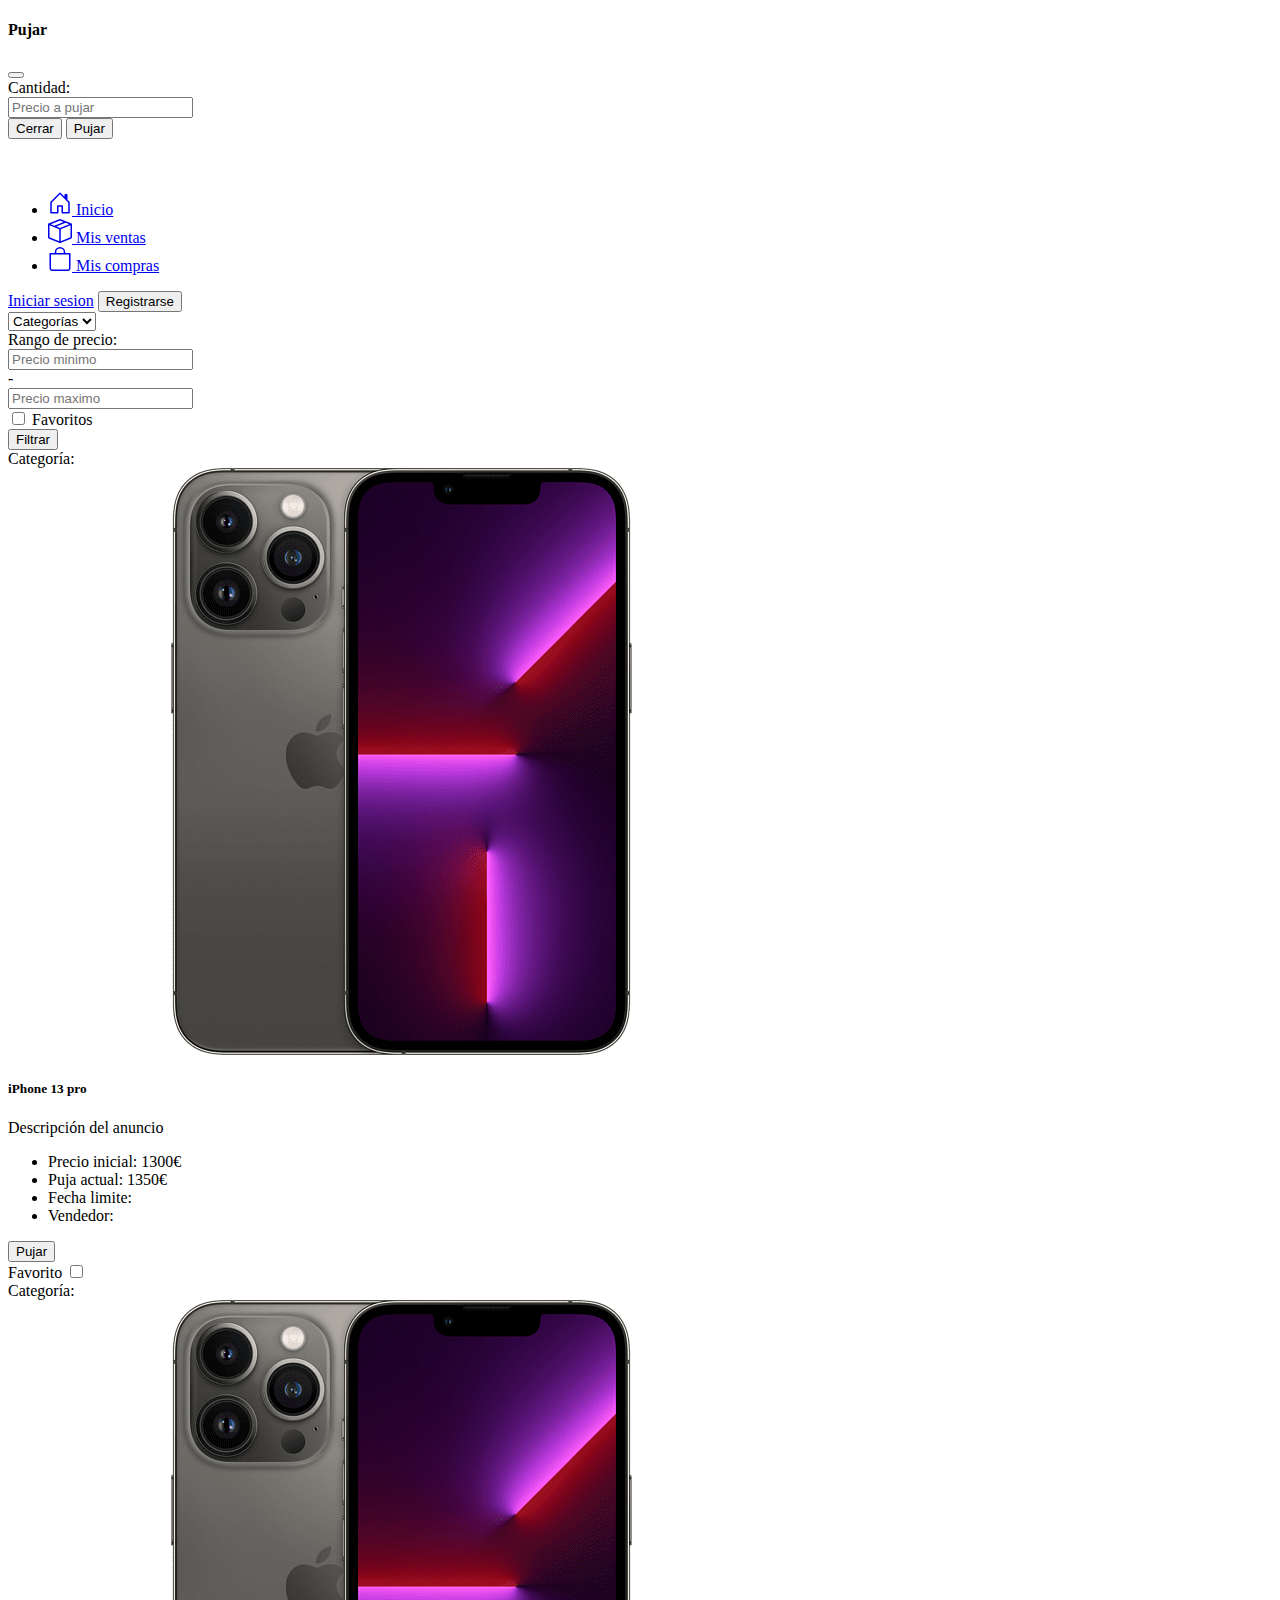
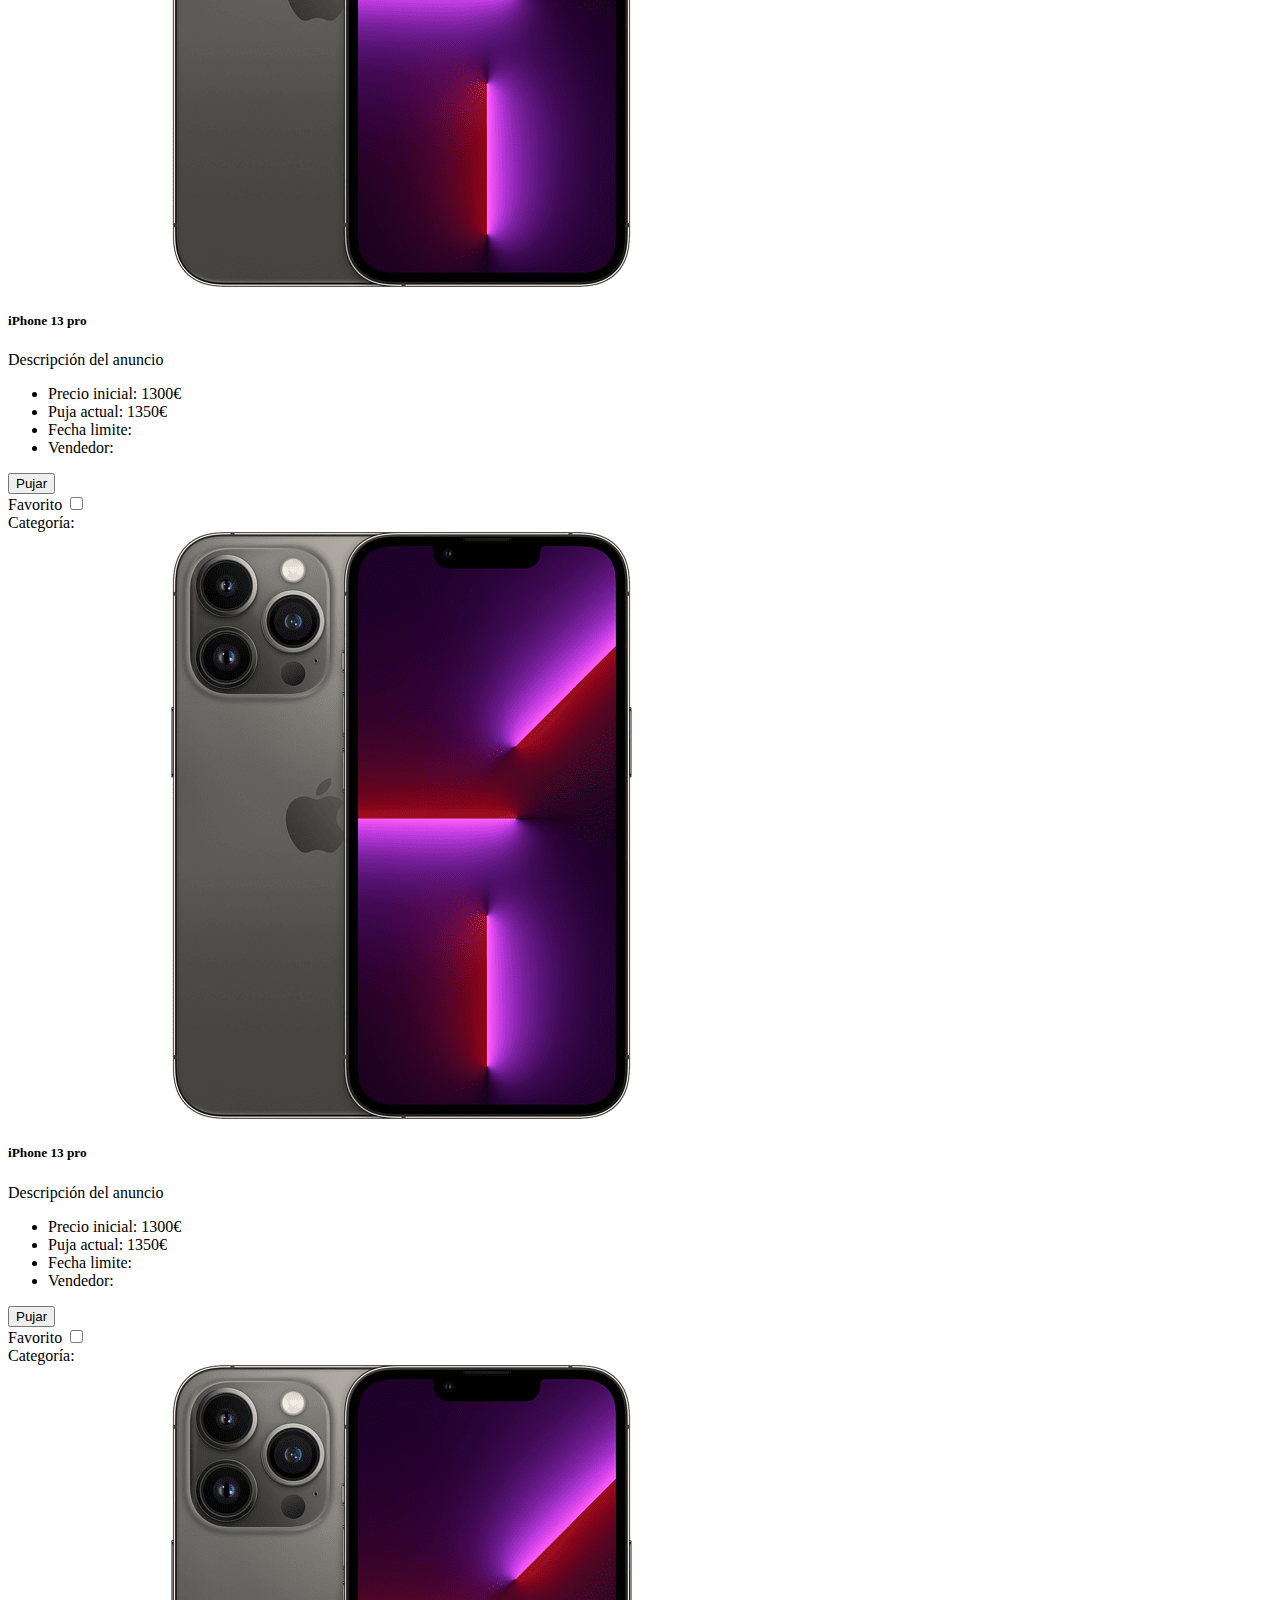
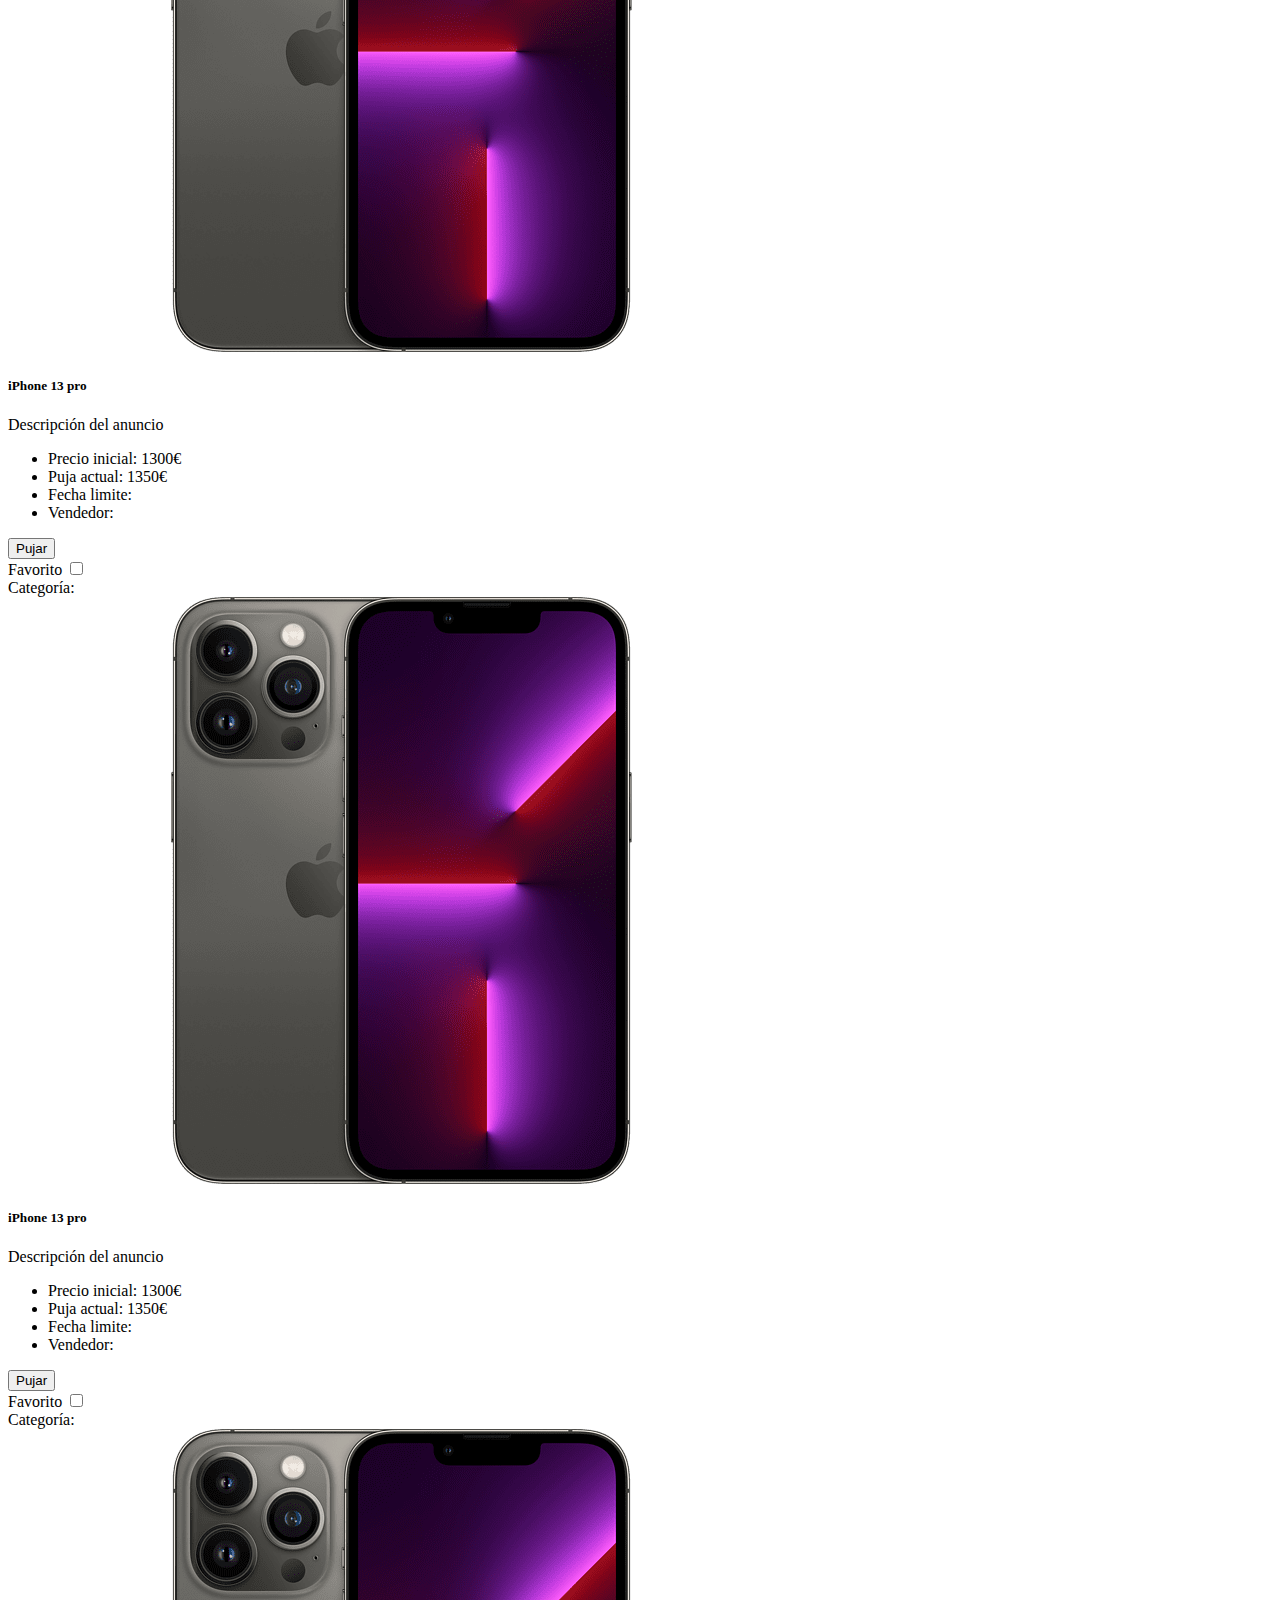
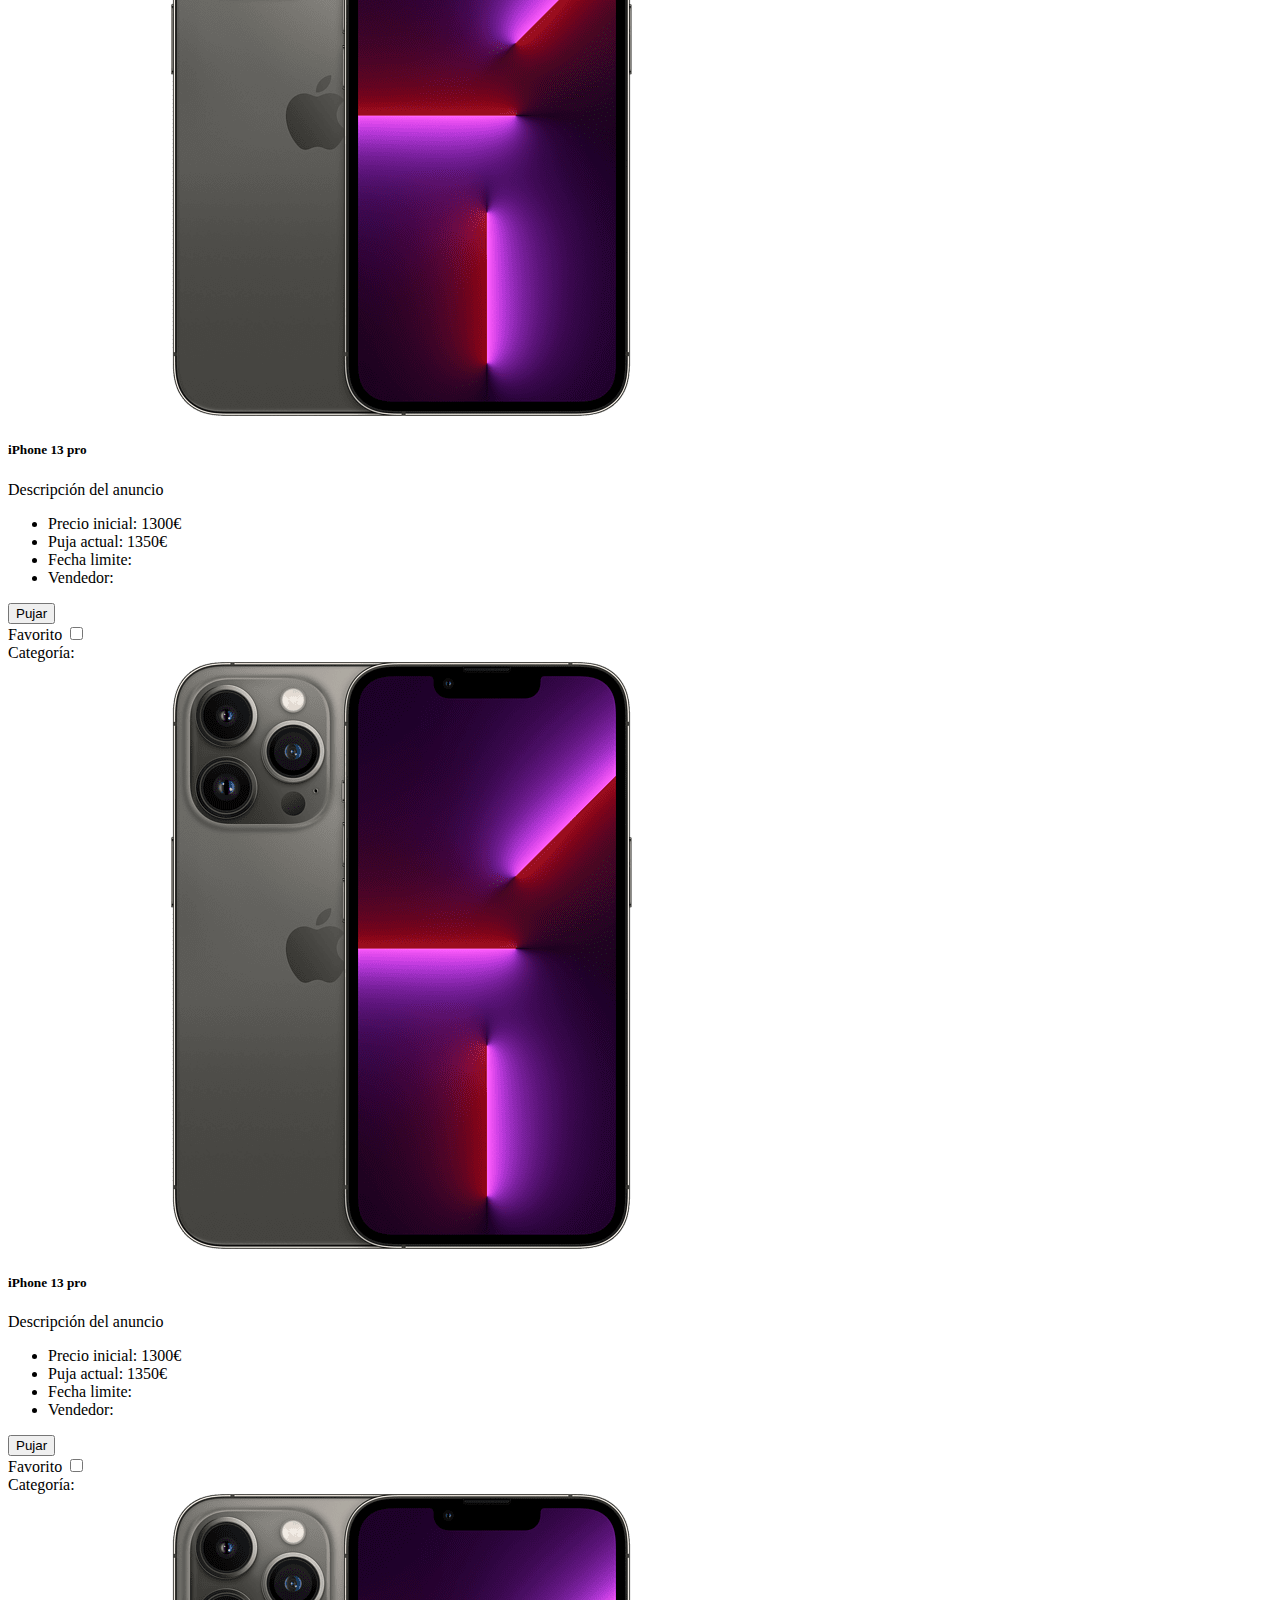
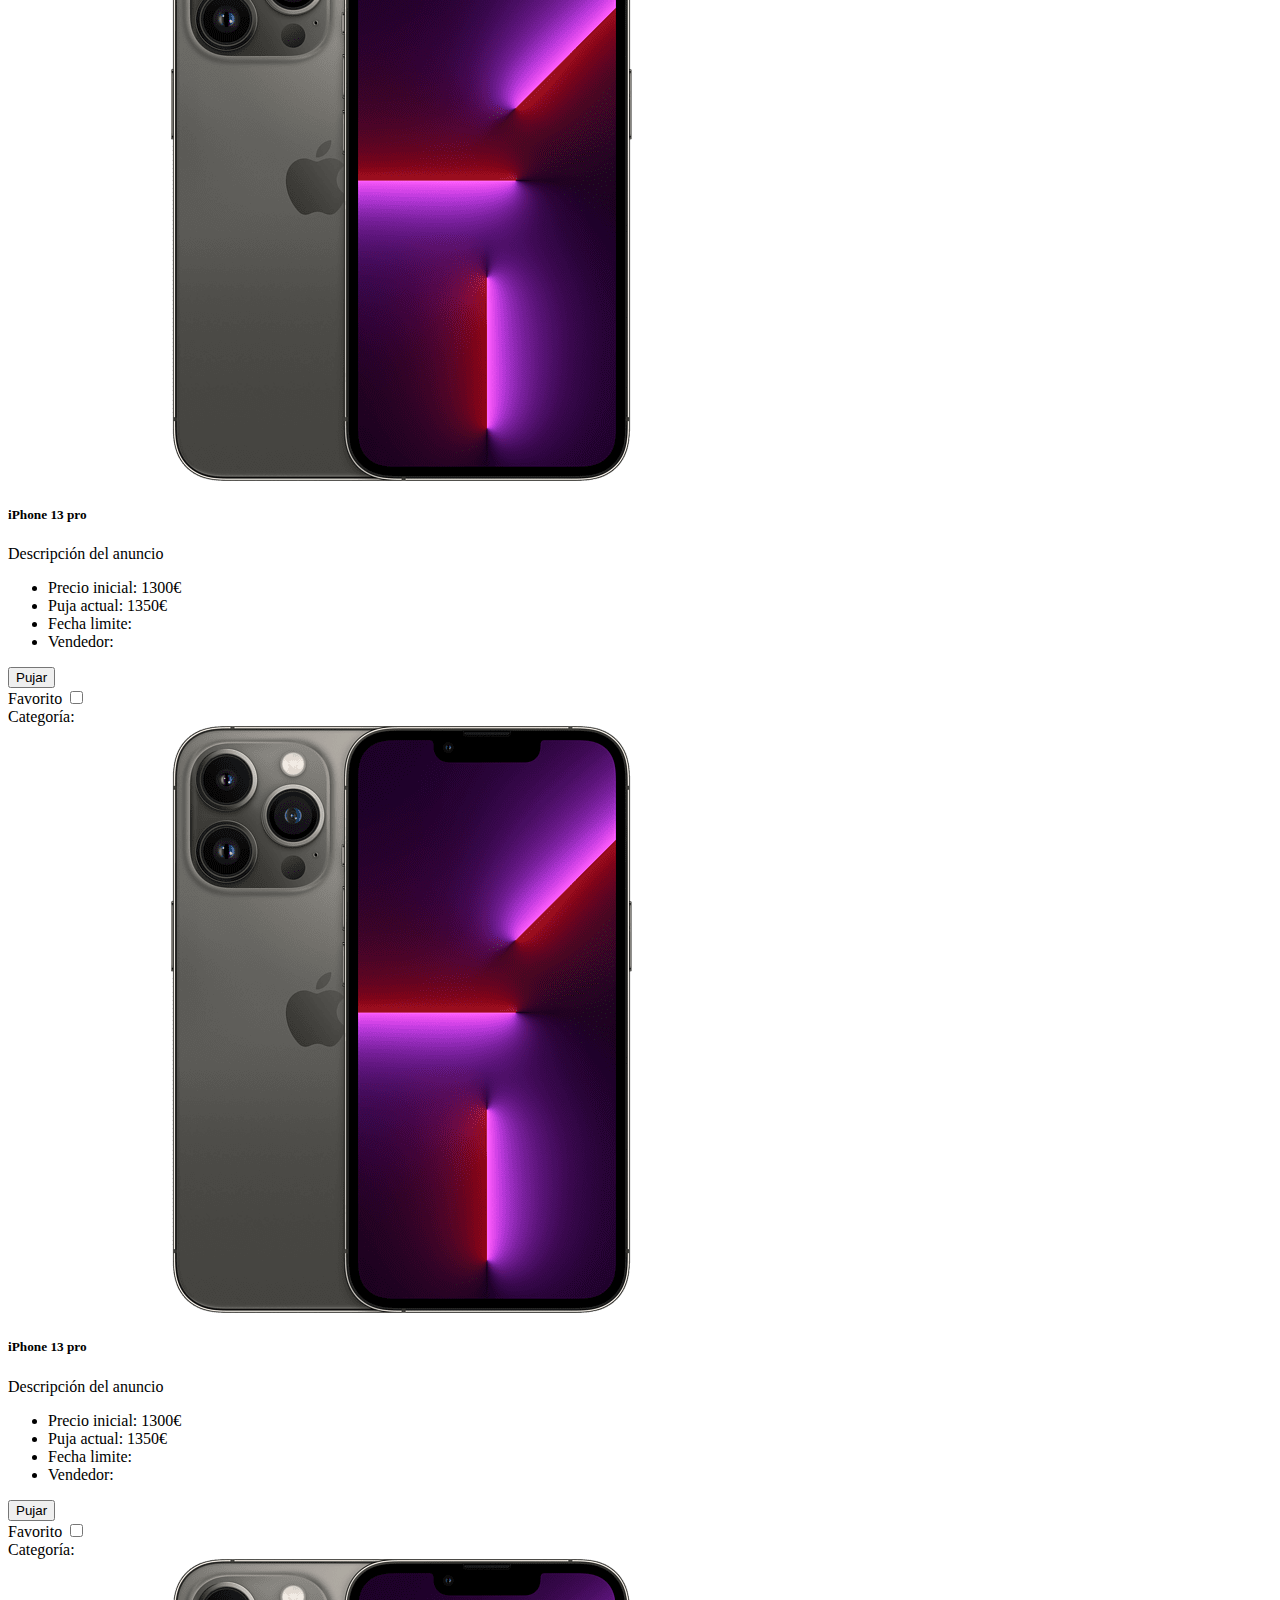
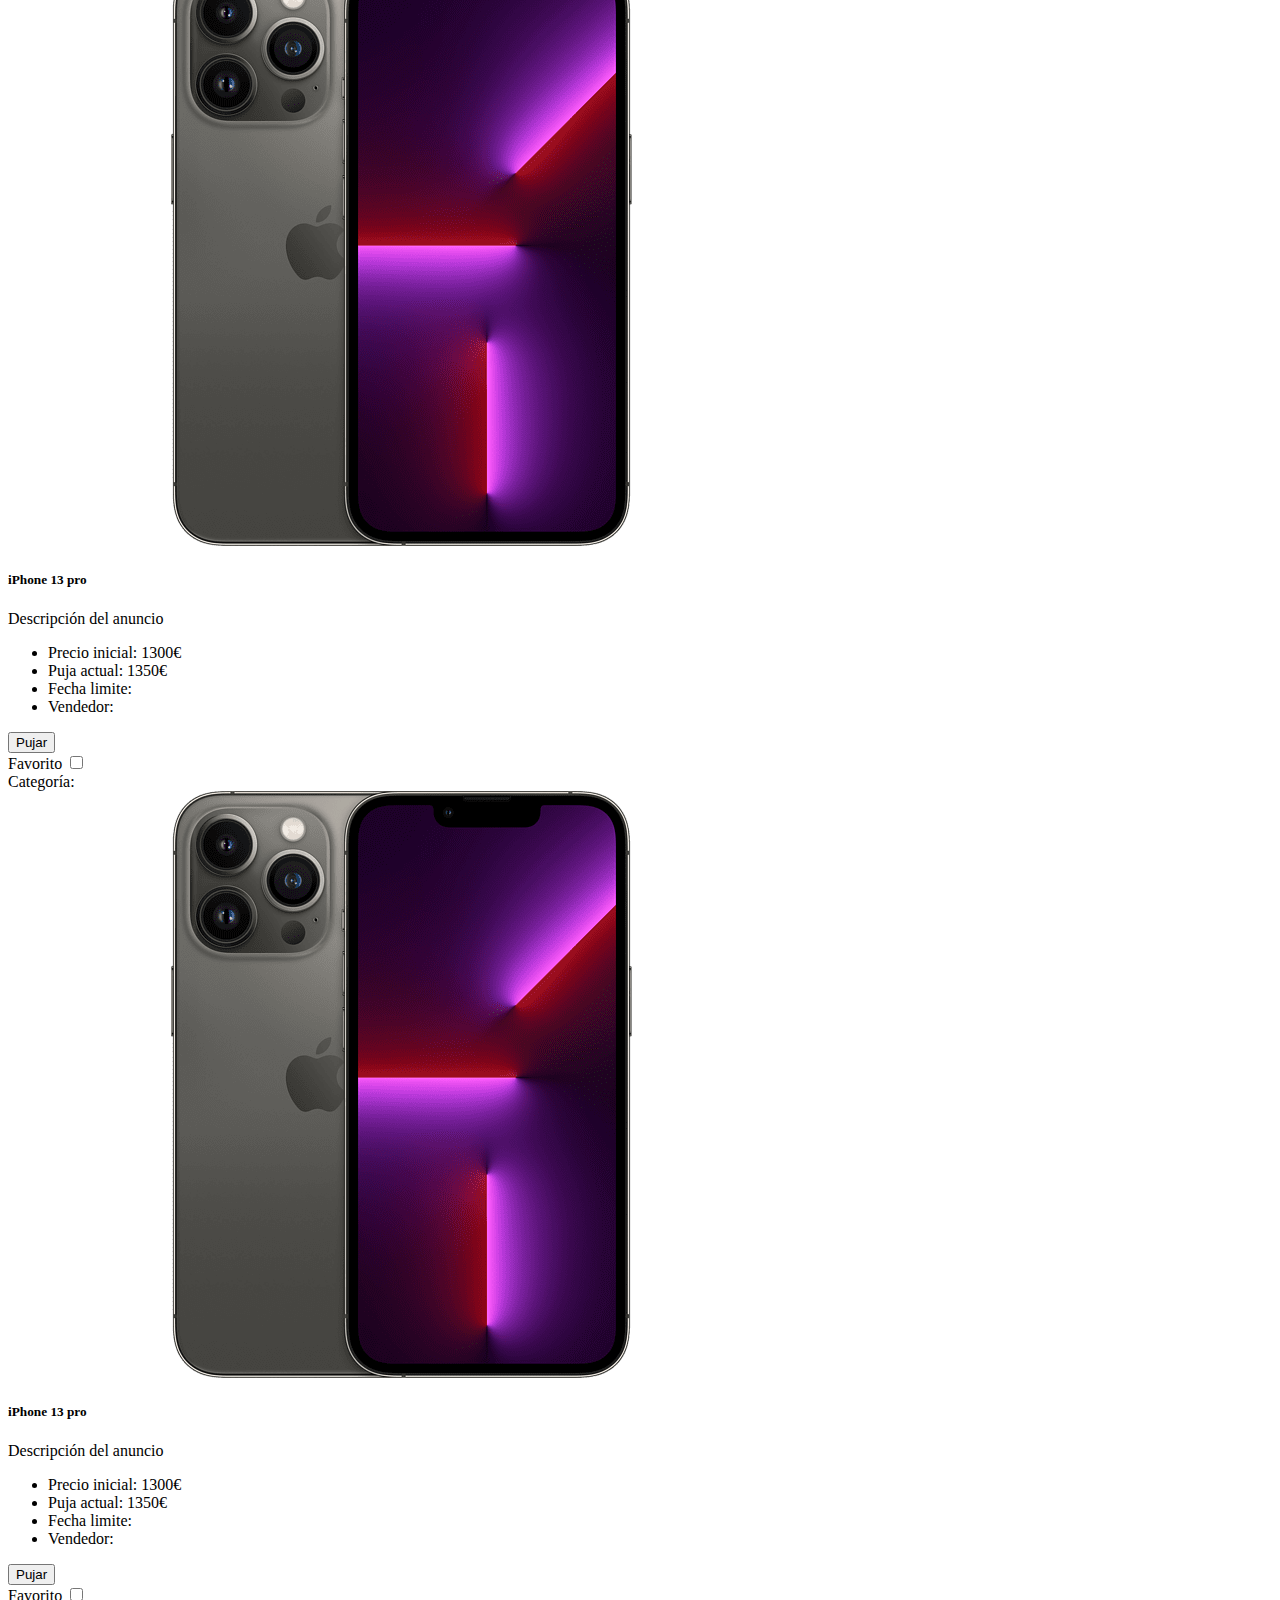
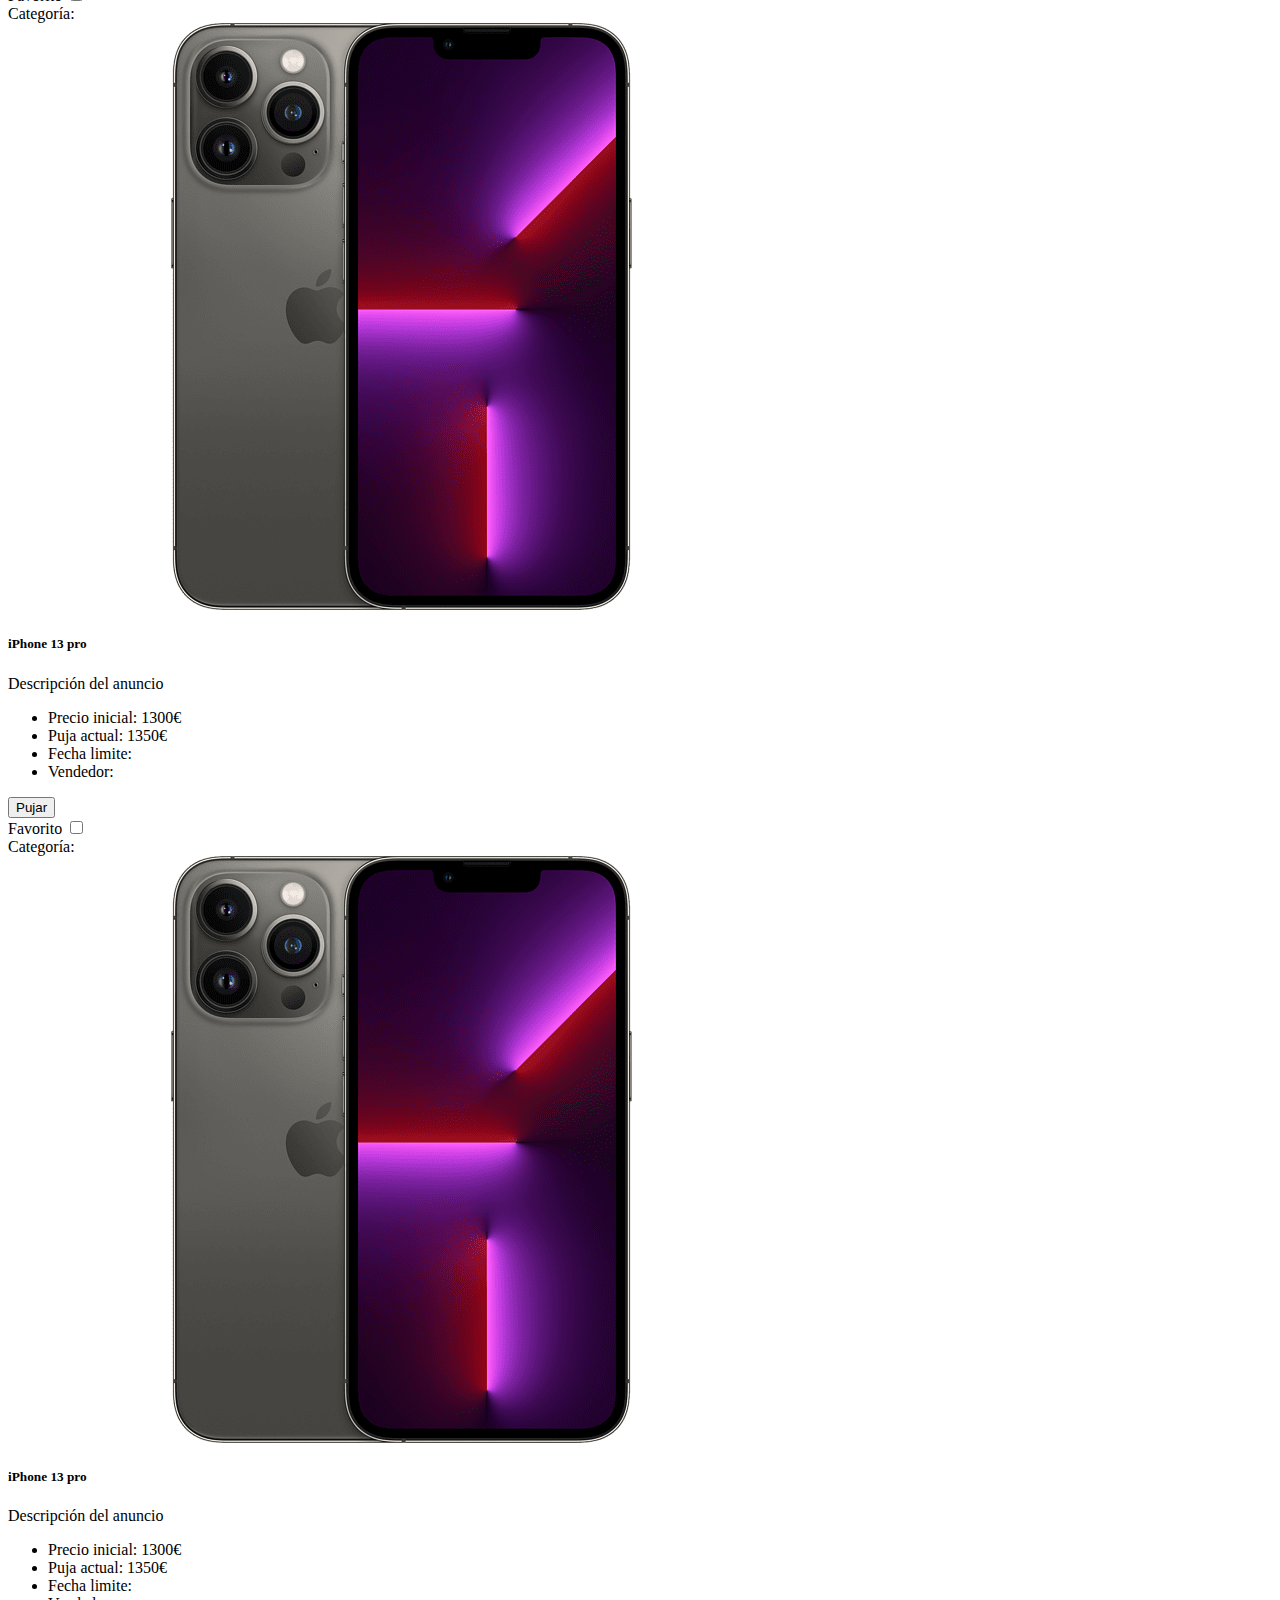
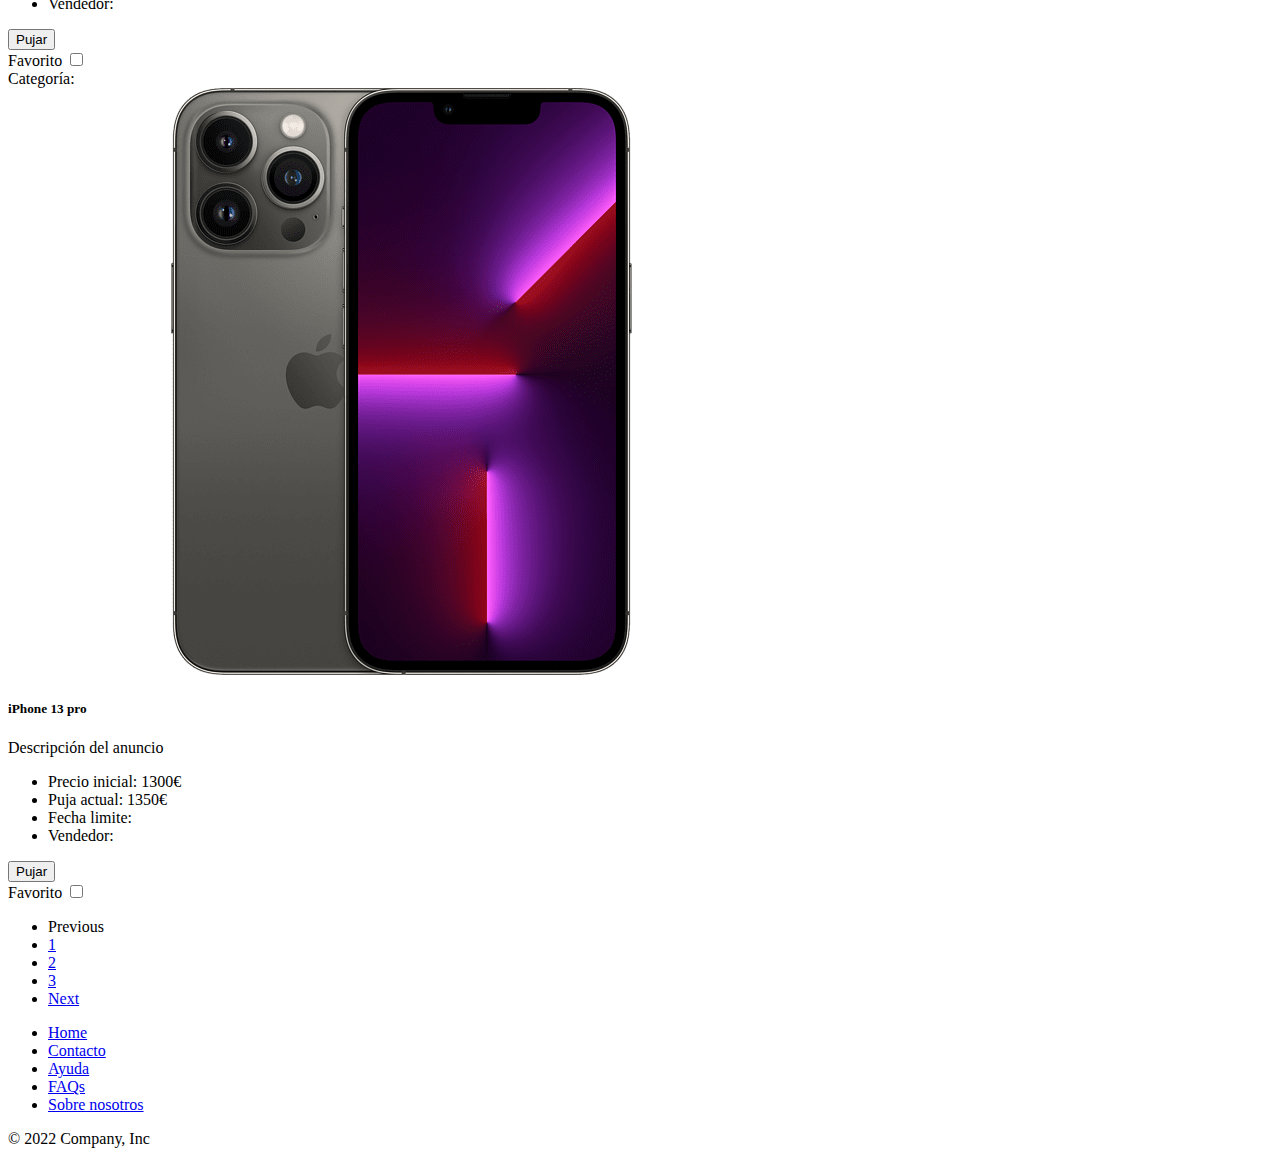
==== commit 6a08fdb1: "v0 index.html" ====
--- a/web/index.html
+++ b/web/index.html
@@ -4,87 +4,69 @@
     <!-- Required meta tags -->
     <meta charset="utf-8">
     <meta name="viewport" content="width=device-width, initial-scale=1">
-
+    <link href="style.css" rel="stylesheet">
     <!-- Bootstrap CSS -->
     <link href="https://cdn.jsdelivr.net/npm/bootstrap@5.1.3/dist/css/bootstrap.min.css" rel="stylesheet" integrity="sha384-1BmE4kWBq78iYhFldvKuhfTAU6auU8tT94WrHftjDbrCEXSU1oBoqyl2QvZ6jIW3" crossorigin="anonymous">
-
+    <link rel="stylesheet" href="https://cdn.jsdelivr.net/npm/bootstrap-icons@1.8.1/font/bootstrap-icons.css">
     <title>eBay</title>
   </head>
   <body>
+    <!-- The Modal -->
+      <div class="modal" id="pujarModal">
+      <div class="modal-dialog">
+      <div class="modal-content">
+
+      <!-- Modal Header -->
+      <div class="modal-header">
+        <h4 class="modal-title">Pujar </h4>
+        <button type="button" class="btn-close" data-bs-dismiss="modal"></button>
+      </div>
+
+      <!-- Modal body -->
+      <div class="modal-body">
+        <div class="row align-items-center">
+          
+          <div class="col-auto">
+            <label class="col-form-label">Cantidad:</label>
+          </div>
+          <div class="col ">
+            <input class="form-control" type="number" min="0" placeholder="Precio a pujar"> 
+            
+          </div>
+          
+        </div>
+      </div>
+
+      <!-- Modal footer -->
+      <div class="modal-footer">
+        <button type="button" class="btn btn-secondary" data-bs-dismiss="modal">Cerrar</button>
+        <button type="button" class="btn btn-primary" >Pujar</button>
+      </div>
+
+    </div>
+  </div>
+</div>
       <header>
-        <div class="px-3 py-2 bg-dark text-white shadow">
+        <div class="px-3 py-0 bg-dark text-white shadow">
           <div class="container">
-            <div class="d-flex flex-wrap align-items-center justify-content-center justify-content-lg-start">
-              <a href="/" class="d-flex align-items-center my-2 my-lg-0 me-lg-auto text-white text-decoration-none">
-                <svg class="bi d-block mx-auto mb-1" xmlns="http://www.w3.org/2000/svg" width="40" height="32" fill="currentColor" class="bi bi-bootstrap" viewBox="0 0 16 16">
+            <div class="d-flex flex-wrap align-items-center justify-content-center justify-content-md-between py-3">
+              <a href="/" class="d-flex align-items-center col-md-3 mb-2 mb-md-0 text-dark text-decoration-none">
+                <svg class="bi d-block mx-auto mb-1" xmlns="http://www.w3.org/2000/svg" width="40" height="32" fill="white" class="bi bi-bootstrap" viewBox="0 0 16 16">
                   <path d="M5.062 12h3.475c1.804 0 2.888-.908 2.888-2.396 0-1.102-.761-1.916-1.904-2.034v-.1c.832-.14 1.482-.93 1.482-1.816 0-1.3-.955-2.11-2.542-2.11H5.062V12zm1.313-4.875V4.658h1.78c.973 0 1.542.457 1.542 1.237 0 .802-.604 1.23-1.764 1.23H6.375zm0 3.762V8.162h1.822c1.236 0 1.887.463 1.887 1.348 0 .896-.627 1.377-1.811 1.377H6.375z"/>
                   <path d="M0 4a4 4 0 0 1 4-4h8a4 4 0 0 1 4 4v8a4 4 0 0 1-4 4H4a4 4 0 0 1-4-4V4zm4-3a3 3 0 0 0-3 3v8a3 3 0 0 0 3 3h8a3 3 0 0 0 3-3V4a3 3 0 0 0-3-3H4z"/>
                 </svg>
               </a>
-
-              <ul class="nav col-12 col-lg-auto my-2 justify-content-center my-md-0 text-small">
-                <li>
-                  <a href="#" class="nav-link text-secondary">
+        
+              <ul class="nav col-12 col-md-auto mb-2 justify-content-center mb-md-0">
+                <li id="menu">
+                  <a href="#" class="nav-link text-light">
                     <svg class="bi d-block mx-auto mb-1" xmlns="http://www.w3.org/2000/svg" width="24" height="24" fill="currentColor" class="bi bi-house-door" viewBox="0 0 16 16">
                       <path d="M8.354 1.146a.5.5 0 0 0-.708 0l-6 6A.5.5 0 0 0 1.5 7.5v7a.5.5 0 0 0 .5.5h4.5a.5.5 0 0 0 .5-.5v-4h2v4a.5.5 0 0 0 .5.5H14a.5.5 0 0 0 .5-.5v-7a.5.5 0 0 0-.146-.354L13 5.793V2.5a.5.5 0 0 0-.5-.5h-1a.5.5 0 0 0-.5.5v1.293L8.354 1.146zM2.5 14V7.707l5.5-5.5 5.5 5.5V14H10v-4a.5.5 0 0 0-.5-.5h-3a.5.5 0 0 0-.5.5v4H2.5z"/>
                     </svg>
-                    Home
+                    Inicio
                   </a>
                 </li>
-                <li>
-                  <a href="#" class="nav-link text-white">
-                    <svg class="bi d-block mx-auto mb-1" xmlns="http://www.w3.org/2000/svg" width="24" height="24" fill="currentColor" class="bi bi-person" viewBox="0 0 16 16">
-                      <path d="M8 8a3 3 0 1 0 0-6 3 3 0 0 0 0 6zm2-3a2 2 0 1 1-4 0 2 2 0 0 1 4 0zm4 8c0 1-1 1-1 1H3s-1 0-1-1 1-4 6-4 6 3 6 4zm-1-.004c-.001-.246-.154-.986-.832-1.664C11.516 10.68 10.289 10 8 10c-2.29 0-3.516.68-4.168 1.332-.678.678-.83 1.418-.832 1.664h10z"/>
-                    </svg>           
-                    Mi perfil
-                  </a>
-                </li>
-                <li>
-                  <a href="#" class="nav-link text-white">
-                    <svg class="bi d-block mx-auto mb-1" xmlns="http://www.w3.org/2000/svg" width="24" height="24" fill="currentColor" class="bi bi-hash" viewBox="0 0 16 16">
-                        <path d="M8.39 12.648a1.32 1.32 0 0 0-.015.18c0 .305.21.508.5.508.266 0 .492-.172.555-.477l.554-2.703h1.204c.421 0 .617-.234.617-.547 0-.312-.188-.53-.617-.53h-.985l.516-2.524h1.265c.43 0 .618-.227.618-.547 0-.313-.188-.524-.618-.524h-1.046l.476-2.304a1.06 1.06 0 0 0 .016-.164.51.51 0 0 0-.516-.516.54.54 0 0 0-.539.43l-.523 2.554H7.617l.477-2.304c.008-.04.015-.118.015-.164a.512.512 0 0 0-.523-.516.539.539 0 0 0-.531.43L6.53 5.484H5.414c-.43 0-.617.22-.617.532 0 .312.187.539.617.539h.906l-.515 2.523H4.609c-.421 0-.609.219-.609.531 0 .313.188.547.61.547h.976l-.516 2.492c-.008.04-.015.125-.015.18 0 .305.21.508.5.508.265 0 .492-.172.554-.477l.555-2.703h2.242l-.515 2.492zm-1-6.109h2.266l-.515 2.563H6.859l.532-2.563z"/>
-                    </svg>
-                    Destacado
-                  </a>
-                </li>
-                <li class="nav-item dropdown">
-                    
-                    <a class="nav-link dropdown-toggle text-white" href="#" id="navbarDropdown" role="button" data-bs-toggle="dropdown" aria-expanded="false">
-                       <svg class="bi d-block mx-auto mb-1" xmlns="http://www.w3.org/2000/svg" width="24" height="24" fill="currentColor" class="bi bi-grid" viewBox="0 0 16 16">
-                            <path d="M1 2.5A1.5 1.5 0 0 1 2.5 1h3A1.5 1.5 0 0 1 7 2.5v3A1.5 1.5 0 0 1 5.5 7h-3A1.5 1.5 0 0 1 1 5.5v-3zM2.5 2a.5.5 0 0 0-.5.5v3a.5.5 0 0 0 .5.5h3a.5.5 0 0 0 .5-.5v-3a.5.5 0 0 0-.5-.5h-3zm6.5.5A1.5 1.5 0 0 1 10.5 1h3A1.5 1.5 0 0 1 15 2.5v3A1.5 1.5 0 0 1 13.5 7h-3A1.5 1.5 0 0 1 9 5.5v-3zm1.5-.5a.5.5 0 0 0-.5.5v3a.5.5 0 0 0 .5.5h3a.5.5 0 0 0 .5-.5v-3a.5.5 0 0 0-.5-.5h-3zM1 10.5A1.5 1.5 0 0 1 2.5 9h3A1.5 1.5 0 0 1 7 10.5v3A1.5 1.5 0 0 1 5.5 15h-3A1.5 1.5 0 0 1 1 13.5v-3zm1.5-.5a.5.5 0 0 0-.5.5v3a.5.5 0 0 0 .5.5h3a.5.5 0 0 0 .5-.5v-3a.5.5 0 0 0-.5-.5h-3zm6.5.5A1.5 1.5 0 0 1 10.5 9h3a1.5 1.5 0 0 1 1.5 1.5v3a1.5 1.5 0 0 1-1.5 1.5h-3A1.5 1.5 0 0 1 9 13.5v-3zm1.5-.5a.5.5 0 0 0-.5.5v3a.5.5 0 0 0 .5.5h3a.5.5 0 0 0 .5-.5v-3a.5.5 0 0 0-.5-.5h-3z"/>
-                        </svg>
-                       Categorías
-                    </a>
-                    <ul class="dropdown-menu" aria-labelledby="navbarDropdown">
-                        <li><a class="dropdown-item" href="#"> <svg class="bi" width="24" height="24"><use xlink:href="#bookmark-heart"></use></svg>
-                                <svg xmlns="http://www.w3.org/2000/svg" width="16" height="16" fill="currentColor" class="bi bi-bookmark-heart" viewBox="0 0 16 16">
-                                    <path fill-rule="evenodd" d="M8 4.41c1.387-1.425 4.854 1.07 0 4.277C3.146 5.48 6.613 2.986 8 4.412z"/>
-                                    <path d="M2 2a2 2 0 0 1 2-2h8a2 2 0 0 1 2 2v13.5a.5.5 0 0 1-.777.416L8 13.101l-5.223 2.815A.5.5 0 0 1 2 15.5V2zm2-1a1 1 0 0 0-1 1v12.566l4.723-2.482a.5.5 0 0 1 .554 0L13 14.566V2a1 1 0 0 0-1-1H4z"/>
-                                </svg>
-                                Favorito
-                            </a>
-                        </li>
-                      <li><hr class="dropdown-divider"></li>
-                      <li><a class="dropdown-item" href="#">Deportes</a></li>
-                      <li><hr class="dropdown-divider"></li>
-                      <li><a class="dropdown-item" href="#">Electrónica</a></li>
-                      <li><hr class="dropdown-divider"></li>
-                      <li><a class="dropdown-item" href="#">Casa y jardín</a></li>
-                      <li><hr class="dropdown-divider"></li>
-                      <li><a class="dropdown-item" href="#">Moda</a></li>
-                      <li><hr class="dropdown-divider"></li>
-                      <li><a class="dropdown-item" href="#">Motor</a></li>
-                      <li><hr class="dropdown-divider"></li>
-                      <li><a class="dropdown-item" href="#">Juguetes y ocio</a></li>
-                      <li><hr class="dropdown-divider"></li>
-                      <li><a class="dropdown-item" href="#">Coleccionismo</a></li>
-                      <li><hr class="dropdown-divider"></li>
-                      <li><a class="dropdown-item" href="#">Equipamiento industrial</a></li>
-                      <li><hr class="dropdown-divider"></li>
-                      <li><a class="dropdown-item" href="#">Reacondicionado</a></li>
-                    </ul>
-                </li>
-                <li>
+                <li id="menu">
                   <a href="#" class="nav-link text-white">
                     <svg class="bi d-block mx-auto mb-1" xmlns="http://www.w3.org/2000/svg" width="24" height="24" fill="currentColor" class="bi bi-box-seam" viewBox="0 0 16 16">
                       <path d="M8.186 1.113a.5.5 0 0 0-.372 0L1.846 3.5l2.404.961L10.404 2l-2.218-.887zm3.564 1.426L5.596 5 8 5.961 14.154 3.5l-2.404-.961zm3.25 1.7-6.5 2.6v7.922l6.5-2.6V4.24zM7.5 14.762V6.838L1 4.239v7.923l6.5 2.6zM7.443.184a1.5 1.5 0 0 1 1.114 0l7.129 2.852A.5.5 0 0 1 16 3.5v8.662a1 1 0 0 1-.629.928l-7.185 2.874a.5.5 0 0 1-.372 0L.63 13.09a1 1 0 0 1-.63-.928V3.5a.5.5 0 0 1 .314-.464L7.443.184z"/>
@@ -92,159 +74,663 @@
                     Mis ventas
                   </a>
                 </li>
+                <li id="menu">
+                  <a href="#" class="nav-link text-white">
+                    <svg class="bi d-block mx-auto mb-1" xmlns="http://www.w3.org/2000/svg" width="24" height="24" fill="currentColor" class="bi bi-bag-check" viewBox="0 0 16 16">
+                      <path d="M8 1a2.5 2.5 0 0 1 2.5 2.5V4h-5v-.5A2.5 2.5 0 0 1 8 1zm3.5 3v-.5a3.5 3.5 0 1 0-7 0V4H1v10a2 2 0 0 0 2 2h10a2 2 0 0 0 2-2V4h-3.5zM2 5h12v9a1 1 0 0 1-1 1H3a1 1 0 0 1-1-1V5z"/>                    </svg>             
+                    Mis compras
+                  </a>
+                </li>
               </ul>
+        
+              <div class="col-md-3 text-end">
+                <a href ="signin.html" type="button" class="btn btn-outline-primary me-2">Iniciar sesion</a>
+                <button type="button" class="btn btn-primary">Registrarse</button>
+              </div>
             </div>
           </div>
         </div>
-        <div class="px-3 py-2 border-bottom mb-3 shadow">
-          <div class="container d-flex flex-wrap justify-content-center">
-            <svg xmlns="http://www.w3.org/2000/svg" width="36" height="36" fill="currentColor" class="bi bi-list" viewBox="0 0 16 16">
-              <path fill-rule="evenodd" d="M2.5 12a.5.5 0 0 1 .5-.5h10a.5.5 0 0 1 0 1H3a.5.5 0 0 1-.5-.5zm0-4a.5.5 0 0 1 .5-.5h10a.5.5 0 0 1 0 1H3a.5.5 0 0 1-.5-.5zm0-4a.5.5 0 0 1 .5-.5h10a.5.5 0 0 1 0 1H3a.5.5 0 0 1-.5-.5z"/>
-            </svg>
-            <form class="col-12 col-lg-auto mb-2 mb-lg-0 me-lg-auto">
-              <input type="search" class="form-control" placeholder="Buscar..." aria-label="Search">
-            </form>
-
-            <div class="text-end">
-              <button type="button" class="btn btn-light text-dark me-2">Registrarse</button>
-              <a href ="signin.html" class="btn btn-primary">Iniciar sesión</a>
+        
+        <div class="px-3 py-2 mb-3 shadow">
+          
+          <div class="container">
+            <div class="row align-items-center">
+              <div class="col">
+                <select class="form-select" aria-label="Default select example" style="width: auto;">
+                  <option selected>Categorías</option>
+                  <option value="1">One</option>
+                  <option value="2">Two</option>
+                  <option value="3">Three</option>
+                </select>
+              </div>
+              <div class="col-auto">
+                <label class="col-form-label">Rango de precio:</label>
+              </div>
+              <div class="col ">
+                <input class="form-control" type="number" min="0" placeholder="Precio minimo"  id="minPrice"> 
+                
+              </div>
+              <div class="col-auto">
+                <label class="col-form-label">-</label>
+              </div>
+              <div class="col">
+                <input class="form-control" type="number" min="0" placeholder="Precio maximo" id="maxPrice">
+  
+              </div>
+              <div class="col">
+                <div class="form-check">
+                  <input class="form-check-input" type="checkbox" value="" id="flexCheckDefault">
+                  <label class="form-check-label" for="flexCheckDefault">
+                    Favoritos
+                  </label>
+                </div>
+              </div>
+              <div class="col-auto">
+                <button type="button" class="btn btn-primary">Filtrar</button>
+              </div>
             </div>
-          </div>
+          
+ 
+          
         </div>
       </header>
       
       <article>
           <section>
-            <div id="carouselExampleCaptions" class="carousel slide container-fluid" data-bs-ride="carousel">
-              <div class="carousel-indicators">
-                <button type="button" data-bs-target="#carouselExampleCaptions" data-bs-slide-to="0" class="active" aria-current="true" aria-label="Slide 1"></button>
-                <button type="button" data-bs-target="#carouselExampleCaptions" data-bs-slide-to="1" aria-label="Slide 2"></button>
-                <button type="button" data-bs-target="#carouselExampleCaptions" data-bs-slide-to="2" aria-label="Slide 3"></button>
-              </div>
-              <div class="carousel-inner">
-                <div class="carousel-item active">
-                  <img src="resources/fee_786_587_png.webp" class="d-block w-20" alt="...">
-                  <div class="carousel-caption d-none d-md-block">
-                    <h5>First slide label</h5>
-                    <p>Some representative placeholder content for the first slide.</p>
-                  </div>
+            <div class ="container-fluid ">
+
+                <div class="row row-cols-auto justify-content-center">
+                  <div class="col py-4">
+                    <div class="card shadow" style="width: 18rem;">
+                      <div class="card-header">
+                        Categoría:
+                      </div>
+                      <img src="resources/fee_786_587_png.webp" class="card-img-top" alt="producto1">
+                      <div class="card-body">
+                        <h5 class="card-title">iPhone 13 pro</h5>
+                        <p class="card-text">Descripción del anuncio</p>
+                      </div>
+                      <ul class="list-group list-group-flush">
+                        <li class="list-group-item">Precio inicial: 1300€</li>
+                        <li class="list-group-item">Puja actual: 1350€</li>
+                        <li class="list-group-item">Fecha limite: </li>
+                        <li class="list-group-item">Vendedor: </li>
+                      </ul>
+                      <div class="card-body">
+                        <div class="row align-items-center">
+                          <div class="col-7">
+                            <button type="button" class="btn btn-primary" data-bs-toggle="modal" data-bs-target="#pujarModal">
+                              Pujar
+                            </button>
+                            
+                          </div>
+                          
+                          <div class="col-auto">
+                            <div class="form-check">
+                              <label class="form-check-label" >
+                                Favorito
+                              </label>
+                              <input class="form-check-input" type="checkbox" >
+                              
+                            </div>
+
+                          </div>
+                        </div>
+                        
+                        
+                      </div>
+                    </div>
+                  </div> 
+                  <div class="col py-4">
+                    <div class="card shadow" style="width: 18rem;">
+                      <div class="card-header">
+                        Categoría:
+                      </div>
+                      <img src="resources/fee_786_587_png.webp" class="card-img-top" alt="producto1">
+                      <div class="card-body">
+                        <h5 class="card-title">iPhone 13 pro</h5>
+                        <p class="card-text">Descripción del anuncio</p>
+                      </div>
+                      <ul class="list-group list-group-flush">
+                        <li class="list-group-item">Precio inicial: 1300€</li>
+                        <li class="list-group-item">Puja actual: 1350€</li>
+                        <li class="list-group-item">Fecha limite: </li>
+                        <li class="list-group-item">Vendedor: </li>
+                      </ul>
+                      <div class="card-body">
+                        <div class="row align-items-center">
+                          <div class="col-7">
+                            <button type="button" class="btn btn-primary" data-bs-toggle="modal" data-bs-target="#pujarModal">
+                              Pujar
+                            </button>
+                            
+                          </div>
+                          
+                          <div class="col-auto">
+                            <div class="form-check">
+                              <label class="form-check-label" for="flexCheckDefault">
+                                Favorito
+                              </label>
+                              <input class="form-check-input" type="checkbox" value="" id="flexCheckDefault">
+                              
+                            </div>
+
+                          </div>
+                        </div>
+                        
+                        
+                      </div>
+                    </div>
+                  </div> 
+                  <div class="col py-4">
+                    <div class="card shadow" style="width: 18rem;">
+                      <div class="card-header">
+                        Categoría:
+                      </div>
+                      <img src="resources/fee_786_587_png.webp" class="card-img-top" alt="producto1">
+                      <div class="card-body">
+                        <h5 class="card-title">iPhone 13 pro</h5>
+                        <p class="card-text">Descripción del anuncio</p>
+                      </div>
+                      <ul class="list-group list-group-flush">
+                        <li class="list-group-item">Precio inicial: 1300€</li>
+                        <li class="list-group-item">Puja actual: 1350€</li>
+                        <li class="list-group-item">Fecha limite: </li>
+                        <li class="list-group-item">Vendedor: </li>
+                      </ul>
+                      <div class="card-body">
+                        <div class="row align-items-center">
+                          <div class="col-7">
+                            <button type="button" class="btn btn-primary" data-bs-toggle="modal" data-bs-target="#pujarModal">
+                              Pujar
+                            </button>
+                            
+                          </div>
+                          
+                          <div class="col-auto">
+                            <div class="form-check">
+                              <label class="form-check-label" for="flexCheckDefault">
+                                Favorito
+                              </label>
+                              <input class="form-check-input" type="checkbox" value="" id="flexCheckDefault">
+                              
+                            </div>
+
+                          </div>
+                        </div>
+                        
+                        
+                      </div>
+                    </div>
+                  </div> 
+                  <div class="col py-4">
+                    <div class="card shadow" style="width: 18rem;">
+                      <div class="card-header">
+                        Categoría:
+                      </div>
+                      <img src="resources/fee_786_587_png.webp" class="card-img-top" alt="producto1">
+                      <div class="card-body">
+                        <h5 class="card-title">iPhone 13 pro</h5>
+                        <p class="card-text">Descripción del anuncio</p>
+                      </div>
+                      <ul class="list-group list-group-flush">
+                        <li class="list-group-item">Precio inicial: 1300€</li>
+                        <li class="list-group-item">Puja actual: 1350€</li>
+                        <li class="list-group-item">Fecha limite: </li>
+                        <li class="list-group-item">Vendedor: </li>
+                      </ul>
+                      <div class="card-body">
+                        <div class="row align-items-center">
+                          <div class="col-7">
+                            <button type="button" class="btn btn-primary" data-bs-toggle="modal" data-bs-target="#pujarModal">
+                              Pujar
+                            </button>
+                            
+                          </div>
+                          
+                          <div class="col-auto">
+                            <div class="form-check">
+                              <label class="form-check-label" for="flexCheckDefault">
+                                Favorito
+                              </label>
+                              <input class="form-check-input" type="checkbox" value="" id="flexCheckDefault">
+                              
+                            </div>
+
+                          </div>
+                        </div>
+                        
+                        
+                      </div>
+                    </div>
+                  </div> 
+                  <div class="col py-4">
+                    <div class="card shadow" style="width: 18rem;">
+                      <div class="card-header">
+                        Categoría:
+                      </div>
+                      <img src="resources/fee_786_587_png.webp" class="card-img-top" alt="producto1">
+                      <div class="card-body">
+                        <h5 class="card-title">iPhone 13 pro</h5>
+                        <p class="card-text">Descripción del anuncio</p>
+                      </div>
+                      <ul class="list-group list-group-flush">
+                        <li class="list-group-item">Precio inicial: 1300€</li>
+                        <li class="list-group-item">Puja actual: 1350€</li>
+                        <li class="list-group-item">Fecha limite: </li>
+                        <li class="list-group-item">Vendedor: </li>
+                      </ul>
+                      <div class="card-body">
+                        <div class="row align-items-center">
+                          <div class="col-7">
+                            <button type="button" class="btn btn-primary" data-bs-toggle="modal" data-bs-target="#pujarModal">
+                              Pujar
+                            </button>
+                            
+                          </div>
+                          
+                          <div class="col-auto">
+                            <div class="form-check">
+                              <label class="form-check-label" for="flexCheckDefault">
+                                Favorito
+                              </label>
+                              <input class="form-check-input" type="checkbox" value="" id="flexCheckDefault">
+                              
+                            </div>
+
+                          </div>
+                        </div>
+                        
+                        
+                      </div>
+                    </div>
+                  </div> 
+                  <div class="col py-4">
+                    <div class="card shadow" style="width: 18rem;">
+                      <div class="card-header">
+                        Categoría:
+                      </div>
+                      <img src="resources/fee_786_587_png.webp" class="card-img-top" alt="producto1">
+                      <div class="card-body">
+                        <h5 class="card-title">iPhone 13 pro</h5>
+                        <p class="card-text">Descripción del anuncio</p>
+                      </div>
+                      <ul class="list-group list-group-flush">
+                        <li class="list-group-item">Precio inicial: 1300€</li>
+                        <li class="list-group-item">Puja actual: 1350€</li>
+                        <li class="list-group-item">Fecha limite: </li>
+                        <li class="list-group-item">Vendedor: </li>
+                      </ul>
+                      <div class="card-body">
+                        <div class="row align-items-center">
+                          <div class="col-7">
+                            <button type="button" class="btn btn-primary" data-bs-toggle="modal" data-bs-target="#pujarModal">
+                              Pujar
+                            </button>
+                            
+                          </div>
+                          
+                          <div class="col-auto">
+                            <div class="form-check">
+                              <label class="form-check-label" for="flexCheckDefault">
+                                Favorito
+                              </label>
+                              <input class="form-check-input" type="checkbox" value="" id="flexCheckDefault">
+                              
+                            </div>
+
+                          </div>
+                        </div>
+                        
+                        
+                      </div>
+                    </div>
+                  </div> 
+                  <div class="col py-4">
+                    <div class="card shadow" style="width: 18rem;">
+                      <div class="card-header">
+                        Categoría:
+                      </div>
+                      <img src="resources/fee_786_587_png.webp" class="card-img-top" alt="producto1">
+                      <div class="card-body">
+                        <h5 class="card-title">iPhone 13 pro</h5>
+                        <p class="card-text">Descripción del anuncio</p>
+                      </div>
+                      <ul class="list-group list-group-flush">
+                        <li class="list-group-item">Precio inicial: 1300€</li>
+                        <li class="list-group-item">Puja actual: 1350€</li>
+                        <li class="list-group-item">Fecha limite: </li>
+                        <li class="list-group-item">Vendedor: </li>
+                      </ul>
+                      <div class="card-body">
+                        <div class="row align-items-center">
+                          <div class="col-7">
+                            <button type="button" class="btn btn-primary" data-bs-toggle="modal" data-bs-target="#pujarModal">
+                              Pujar
+                            </button>
+                            
+                          </div>
+                          
+                          <div class="col-auto">
+                            <div class="form-check">
+                              <label class="form-check-label" for="flexCheckDefault">
+                                Favorito
+                              </label>
+                              <input class="form-check-input" type="checkbox" value="" id="flexCheckDefault">
+                              
+                            </div>
+
+                          </div>
+                        </div>
+                        
+                        
+                      </div>
+                    </div>
+                  </div> 
+                  <div class="col py-4">
+                    <div class="card shadow" style="width: 18rem;">
+                      <div class="card-header">
+                        Categoría:
+                      </div>
+                      <img src="resources/fee_786_587_png.webp" class="card-img-top" alt="producto1">
+                      <div class="card-body">
+                        <h5 class="card-title">iPhone 13 pro</h5>
+                        <p class="card-text">Descripción del anuncio</p>
+                      </div>
+                      <ul class="list-group list-group-flush">
+                        <li class="list-group-item">Precio inicial: 1300€</li>
+                        <li class="list-group-item">Puja actual: 1350€</li>
+                        <li class="list-group-item">Fecha limite: </li>
+                        <li class="list-group-item">Vendedor: </li>
+                      </ul>
+                      <div class="card-body">
+                        <div class="row align-items-center">
+                          <div class="col-7">
+                            <button type="button" class="btn btn-primary" data-bs-toggle="modal" data-bs-target="#pujarModal">
+                              Pujar
+                            </button>
+                            
+                          </div>
+                          
+                          <div class="col-auto">
+                            <div class="form-check">
+                              <label class="form-check-label" for="flexCheckDefault">
+                                Favorito
+                              </label>
+                              <input class="form-check-input" type="checkbox" value="" id="flexCheckDefault">
+                              
+                            </div>
+
+                          </div>
+                        </div>
+                        
+                        
+                      </div>
+                    </div>
+                  </div> 
+                  <div class="col py-4">
+                    <div class="card shadow" style="width: 18rem;">
+                      <div class="card-header">
+                        Categoría:
+                      </div>
+                      <img src="resources/fee_786_587_png.webp" class="card-img-top" alt="producto1">
+                      <div class="card-body">
+                        <h5 class="card-title">iPhone 13 pro</h5>
+                        <p class="card-text">Descripción del anuncio</p>
+                      </div>
+                      <ul class="list-group list-group-flush">
+                        <li class="list-group-item">Precio inicial: 1300€</li>
+                        <li class="list-group-item">Puja actual: 1350€</li>
+                        <li class="list-group-item">Fecha limite: </li>
+                        <li class="list-group-item">Vendedor: </li>
+                      </ul>
+                      <div class="card-body">
+                        <div class="row align-items-center">
+                          <div class="col-7">
+                            <button type="button" class="btn btn-primary" data-bs-toggle="modal" data-bs-target="#pujarModal">
+                              Pujar
+                            </button>
+                            
+                          </div>
+                          
+                          <div class="col-auto">
+                            <div class="form-check">
+                              <label class="form-check-label" for="flexCheckDefault">
+                                Favorito
+                              </label>
+                              <input class="form-check-input" type="checkbox" value="" id="flexCheckDefault">
+                              
+                            </div>
+
+                          </div>
+                        </div>
+                        
+                        
+                      </div>
+                    </div>
+                  </div> 
+                  <div class="col py-4">
+                    <div class="card shadow" style="width: 18rem;">
+                      <div class="card-header">
+                        Categoría:
+                      </div>
+                      <img src="resources/fee_786_587_png.webp" class="card-img-top" alt="producto1">
+                      <div class="card-body">
+                        <h5 class="card-title">iPhone 13 pro</h5>
+                        <p class="card-text">Descripción del anuncio</p>
+                      </div>
+                      <ul class="list-group list-group-flush">
+                        <li class="list-group-item">Precio inicial: 1300€</li>
+                        <li class="list-group-item">Puja actual: 1350€</li>
+                        <li class="list-group-item">Fecha limite: </li>
+                        <li class="list-group-item">Vendedor: </li>
+                      </ul>
+                      <div class="card-body">
+                        <div class="row align-items-center">
+                          <div class="col-7">
+                            <button type="button" class="btn btn-primary" data-bs-toggle="modal" data-bs-target="#pujarModal">
+                              Pujar
+                            </button>
+                            
+                          </div>
+                          
+                          <div class="col-auto">
+                            <div class="form-check">
+                              <label class="form-check-label" for="flexCheckDefault">
+                                Favorito
+                              </label>
+                              <input class="form-check-input" type="checkbox" value="" id="flexCheckDefault">
+                              
+                            </div>
+
+                          </div>
+                        </div>
+                        
+                        
+                      </div>
+                    </div>
+                  </div> 
+                  <div class="col py-4">
+                    <div class="card shadow" style="width: 18rem;">
+                      <div class="card-header">
+                        Categoría:
+                      </div>
+                      <img src="resources/fee_786_587_png.webp" class="card-img-top" alt="producto1">
+                      <div class="card-body">
+                        <h5 class="card-title">iPhone 13 pro</h5>
+                        <p class="card-text">Descripción del anuncio</p>
+                      </div>
+                      <ul class="list-group list-group-flush">
+                        <li class="list-group-item">Precio inicial: 1300€</li>
+                        <li class="list-group-item">Puja actual: 1350€</li>
+                        <li class="list-group-item">Fecha limite: </li>
+                        <li class="list-group-item">Vendedor: </li>
+                      </ul>
+                      <div class="card-body">
+                        <div class="row align-items-center">
+                          <div class="col-7">
+                            <button type="button" class="btn btn-primary" data-bs-toggle="modal" data-bs-target="#pujarModal">
+                              Pujar
+                            </button>
+                            
+                          </div>
+                          
+                          <div class="col-auto">
+                            <div class="form-check">
+                              <label class="form-check-label" for="flexCheckDefault">
+                                Favorito
+                              </label>
+                              <input class="form-check-input" type="checkbox" value="" id="flexCheckDefault">
+                              
+                            </div>
+
+                          </div>
+                        </div>
+                        
+                        
+                      </div>
+                    </div>
+                  </div> 
+                  <div class="col py-4">
+                    <div class="card shadow" style="width: 18rem;">
+                      <div class="card-header">
+                        Categoría:
+                      </div>
+                      <img src="resources/fee_786_587_png.webp" class="card-img-top" alt="producto1">
+                      <div class="card-body">
+                        <h5 class="card-title">iPhone 13 pro</h5>
+                        <p class="card-text">Descripción del anuncio</p>
+                      </div>
+                      <ul class="list-group list-group-flush">
+                        <li class="list-group-item">Precio inicial: 1300€</li>
+                        <li class="list-group-item">Puja actual: 1350€</li>
+                        <li class="list-group-item">Fecha limite: </li>
+                        <li class="list-group-item">Vendedor: </li>
+                      </ul>
+                      <div class="card-body">
+                        <div class="row align-items-center">
+                          <div class="col-7">
+                            <button type="button" class="btn btn-primary" data-bs-toggle="modal" data-bs-target="#pujarModal">
+                              Pujar
+                            </button>
+                            
+                          </div>
+                          
+                          <div class="col-auto">
+                            <div class="form-check">
+                              <label class="form-check-label" for="flexCheckDefault">
+                                Favorito
+                              </label>
+                              <input class="form-check-input" type="checkbox" value="" id="flexCheckDefault">
+                              
+                            </div>
+
+                          </div>
+                        </div>
+                        
+                        
+                      </div>
+                    </div>
+                  </div> 
+                  <div class="col py-4">
+                    <div class="card shadow" style="width: 18rem;">
+                      <div class="card-header">
+                        Categoría:
+                      </div>
+                      <img src="resources/fee_786_587_png.webp" class="card-img-top" alt="producto1">
+                      <div class="card-body">
+                        <h5 class="card-title">iPhone 13 pro</h5>
+                        <p class="card-text">Descripción del anuncio</p>
+                      </div>
+                      <ul class="list-group list-group-flush">
+                        <li class="list-group-item">Precio inicial: 1300€</li>
+                        <li class="list-group-item">Puja actual: 1350€</li>
+                        <li class="list-group-item">Fecha limite: </li>
+                        <li class="list-group-item">Vendedor: </li>
+                      </ul>
+                      <div class="card-body">
+                        <div class="row align-items-center">
+                          <div class="col-7">
+                            <button type="button" class="btn btn-primary" data-bs-toggle="modal" data-bs-target="#pujarModal">
+                              Pujar
+                            </button>
+                            
+                          </div>
+                          
+                          <div class="col-auto">
+                            <div class="form-check">
+                              <label class="form-check-label" for="flexCheckDefault">
+                                Favorito
+                              </label>
+                              <input class="form-check-input" type="checkbox" value="" id="flexCheckDefault">
+                              
+                            </div>
+
+                          </div>
+                        </div>
+                        
+                        
+                      </div>
+                    </div>
+                  </div> 
+                  <div class="col py-4">
+                    <div class="card shadow" style="width: 18rem;">
+                      <div class="card-header">
+                        Categoría:
+                      </div>
+                      <img src="resources/fee_786_587_png.webp" class="card-img-top" alt="producto1">
+                      <div class="card-body">
+                        <h5 class="card-title">iPhone 13 pro</h5>
+                        <p class="card-text">Descripción del anuncio</p>
+                      </div>
+                      <ul class="list-group list-group-flush">
+                        <li class="list-group-item">Precio inicial: 1300€</li>
+                        <li class="list-group-item">Puja actual: 1350€</li>
+                        <li class="list-group-item">Fecha limite: </li>
+                        <li class="list-group-item">Vendedor: </li>
+                      </ul>
+                      <div class="card-body">
+                        <div class="row align-items-center">
+                          <div class="col-7">
+                            <button type="button" class="btn btn-primary" data-bs-toggle="modal" data-bs-target="#pujarModal">
+                              Pujar
+                            </button>
+                            
+                          </div>
+                          
+                          <div class="col-auto">
+                            <div class="form-check">
+                              <label class="form-check-label" for="flexCheckDefault">
+                                Favorito
+                              </label>
+                              <input class="form-check-input" type="checkbox" value="" id="flexCheckDefault">
+                              
+                            </div>
+
+                          </div>
+                        </div>
+                        
+                        
+                      </div>
+                    </div>
+                  </div> 
                 </div>
-                <div class="carousel-item">
-                  <img src="resources/fee_786_587_png.webp" class="d-block w-20" alt="...">
-                  <div class="carousel-caption d-none d-md-block">
-                    <h5>Second slide label</h5>
-                    <p>Some representative placeholder content for the second slide.</p>
-                  </div>
-                </div>
-                <div class="carousel-item">
-                  <img src="resources/fee_786_587_png.webp" class="d-block w-20" alt="...">
-                  <div class="carousel-caption d-none d-md-block">
-                    <h5>Third slide label</h5>
-                    <p>Some representative placeholder content for the third slide.</p>
-                  </div>
-                </div>
-              </div>
-              <button class="carousel-control-prev" type="button" data-bs-target="#carouselExampleCaptions" data-bs-slide="prev">
-                <span class="carousel-control-prev-icon" aria-hidden="true"></span>
-                <span class="visually-hidden">Previous</span>
-              </button>
-              <button class="carousel-control-next" type="button" data-bs-target="#carouselExampleCaptions" data-bs-slide="next">
-                <span class="carousel-control-next-icon" aria-hidden="true"></span>
-                <span class="visually-hidden">Next</span>
-              </button>
             </div>
-          </section>   
-          <section>
-              <div class ="container-fluid justify-content-center">
-                <div class="row row-cols-auto justify-content-center">
-                    <div class="col">
-                      <div class="card shadow" style="width: 18rem;">
-                        <div class="card-header">
-                          Categoría:
-                        </div>
-                        <img src="resources/fee_786_587_png.webp" class="card-img-top" alt="producto1">
-                        <div class="card-body">
-                          <h5 class="card-title">iPhone 13 pro</h5>
-                          <p class="card-text">Descripción del anuncio</p>
-                        </div>
-                        <ul class="list-group list-group-flush">
-                          <li class="list-group-item">Precio inicial: 1300€</li>
-                          <li class="list-group-item">Puja actual: 1350€</li>
-                          <li class="list-group-item">Puja máxima: 1500€</li>
-                        </ul>
-                        <div class="card-body">
-                          <a href="#" class="btn btn-secondary">Pujar</a>
-                          <a href="#" class="btn btn-secondary">Vendedor</a>
-                        </div>
-                      </div>
-                    </div>
-                    <div class="col">
-                      <div class="card shadow" style="width: 18rem;">
-                        <div class="card-header">
-                          Categoría:
-                        </div>
-                        <img src="resources/fee_786_587_png.webp" class="card-img-top" alt="producto1">
-                        <div class="card-body">
-                          <h5 class="card-title">iPhone 13 pro</h5>
-                          <p class="card-text">Descripción del anuncio</p>
-                        </div>
-                        <ul class="list-group list-group-flush">
-                          <li class="list-group-item">Precio inicial: 1300€</li>
-                          <li class="list-group-item">Puja actual: 1350€</li>
-                          <li class="list-group-item">Puja máxima: 1500€</li>
-                        </ul>
-                        <div class="card-body">
-                          <a href="#" class="btn btn-secondary">Pujar</a>
-                          <a href="#" class="btn btn-secondary">Vendedor</a>
-                        </div>
-                      </div>
-                    </div>
-                    <div class="col">
-                      <div class="card shadow" style="width: 18rem;">
-                        <div class="card-header">
-                          Categoría:
-                        </div>
-                        <img src="resources/fee_786_587_png.webp" class="card-img-top" alt="producto1">
-                        <div class="card-body">
-                          <h5 class="card-title">iPhone 13 pro</h5>
-                          <p class="card-text">Descripción del anuncio</p>
-                        </div>
-                        <ul class="list-group list-group-flush">
-                          <li class="list-group-item">Precio inicial: 1300€</li>
-                          <li class="list-group-item">Puja actual: 1350€</li>
-                          <li class="list-group-item">Puja máxima: 1500€</li>
-                        </ul>
-                        <div class="card-body">
-                          <a href="#" class="btn btn-secondary">Pujar</a>
-                          <a href="#" class="btn btn-secondary">Vendedor</a>
-                        </div>
-                      </div>
-                    </div>
-                    <div class="col">
-                      <div class="card shadow" style="width: 18rem;">
-                        <div class="card-header">
-                          Categoría:
-                        </div>
-                        <img src="resources/fee_786_587_png.webp" class="card-img-top" alt="producto1">
-                        <div class="card-body">
-                          <h5 class="card-title">iPhone 13 pro</h5>
-                          <p class="card-text">Descripción del anuncio</p>
-                        </div>
-                        <ul class="list-group list-group-flush">
-                          <li class="list-group-item">Precio inicial: 1300€</li>
-                          <li class="list-group-item">Puja actual: 1350€</li>
-                          <li class="list-group-item">Puja máxima: 1500€</li>
-                        </ul>
-                        <div class="card-body">
-                          <a href="#" class="btn btn-secondary">Pujar</a>
-                          <a href="#" class="btn btn-secondary">Vendedor</a>
-                        </div>
-                      </div>
-                    </div>
-                </div>
-              </div>
           </section>
       </article>
+      <nav aria-label="Page navigation example">
+        <ul class="pagination justify-content-center">
+          <li class="page-item disabled">
+            <a class="page-link">Previous</a>
+          </li>
+          <li class="page-item"><a class="page-link" href="#">1</a></li>
+          <li class="page-item"><a class="page-link" href="#">2</a></li>
+          <li class="page-item"><a class="page-link" href="#">3</a></li>
+          <li class="page-item">
+            <a class="page-link" href="#">Next</a>
+          </li>
+        </ul>
+      </nav>
       
       <footer class="py-3 my-4">
         <ul class="nav justify-content-center border-bottom pb-3 mb-3">
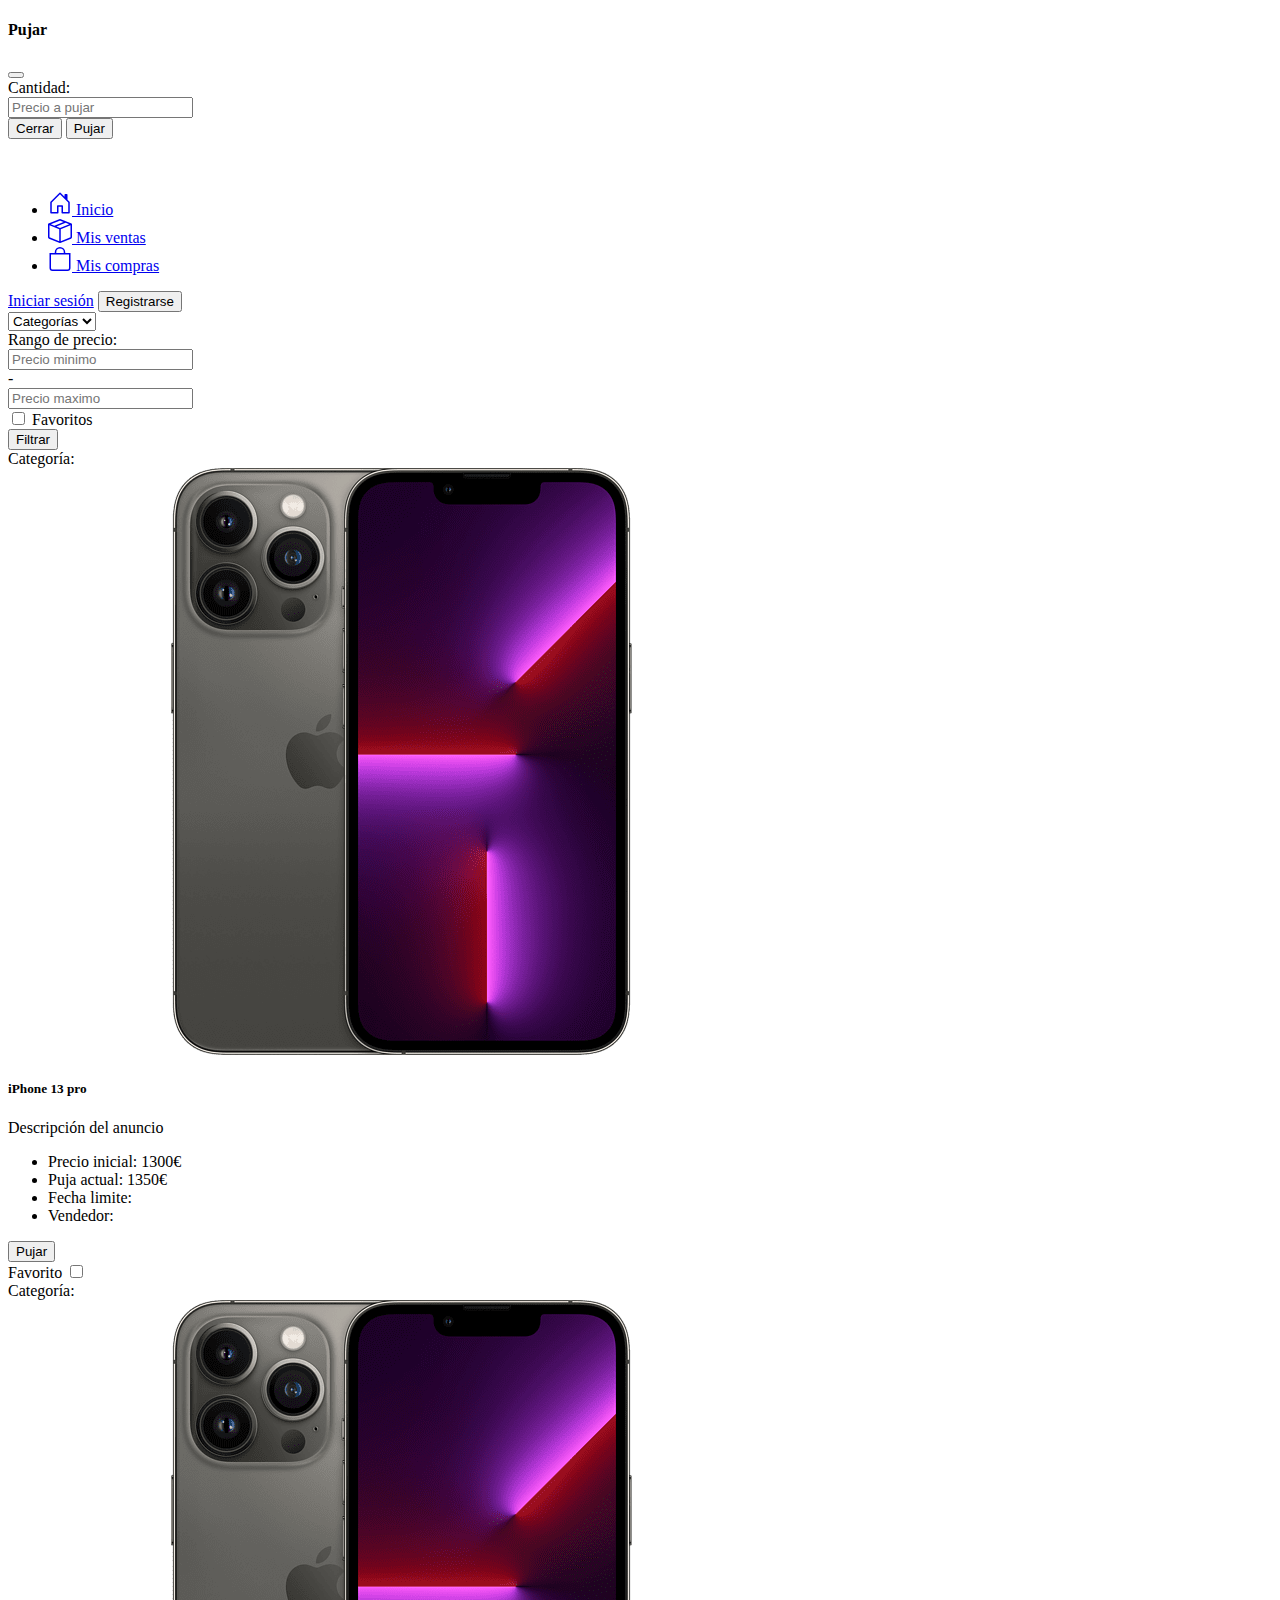
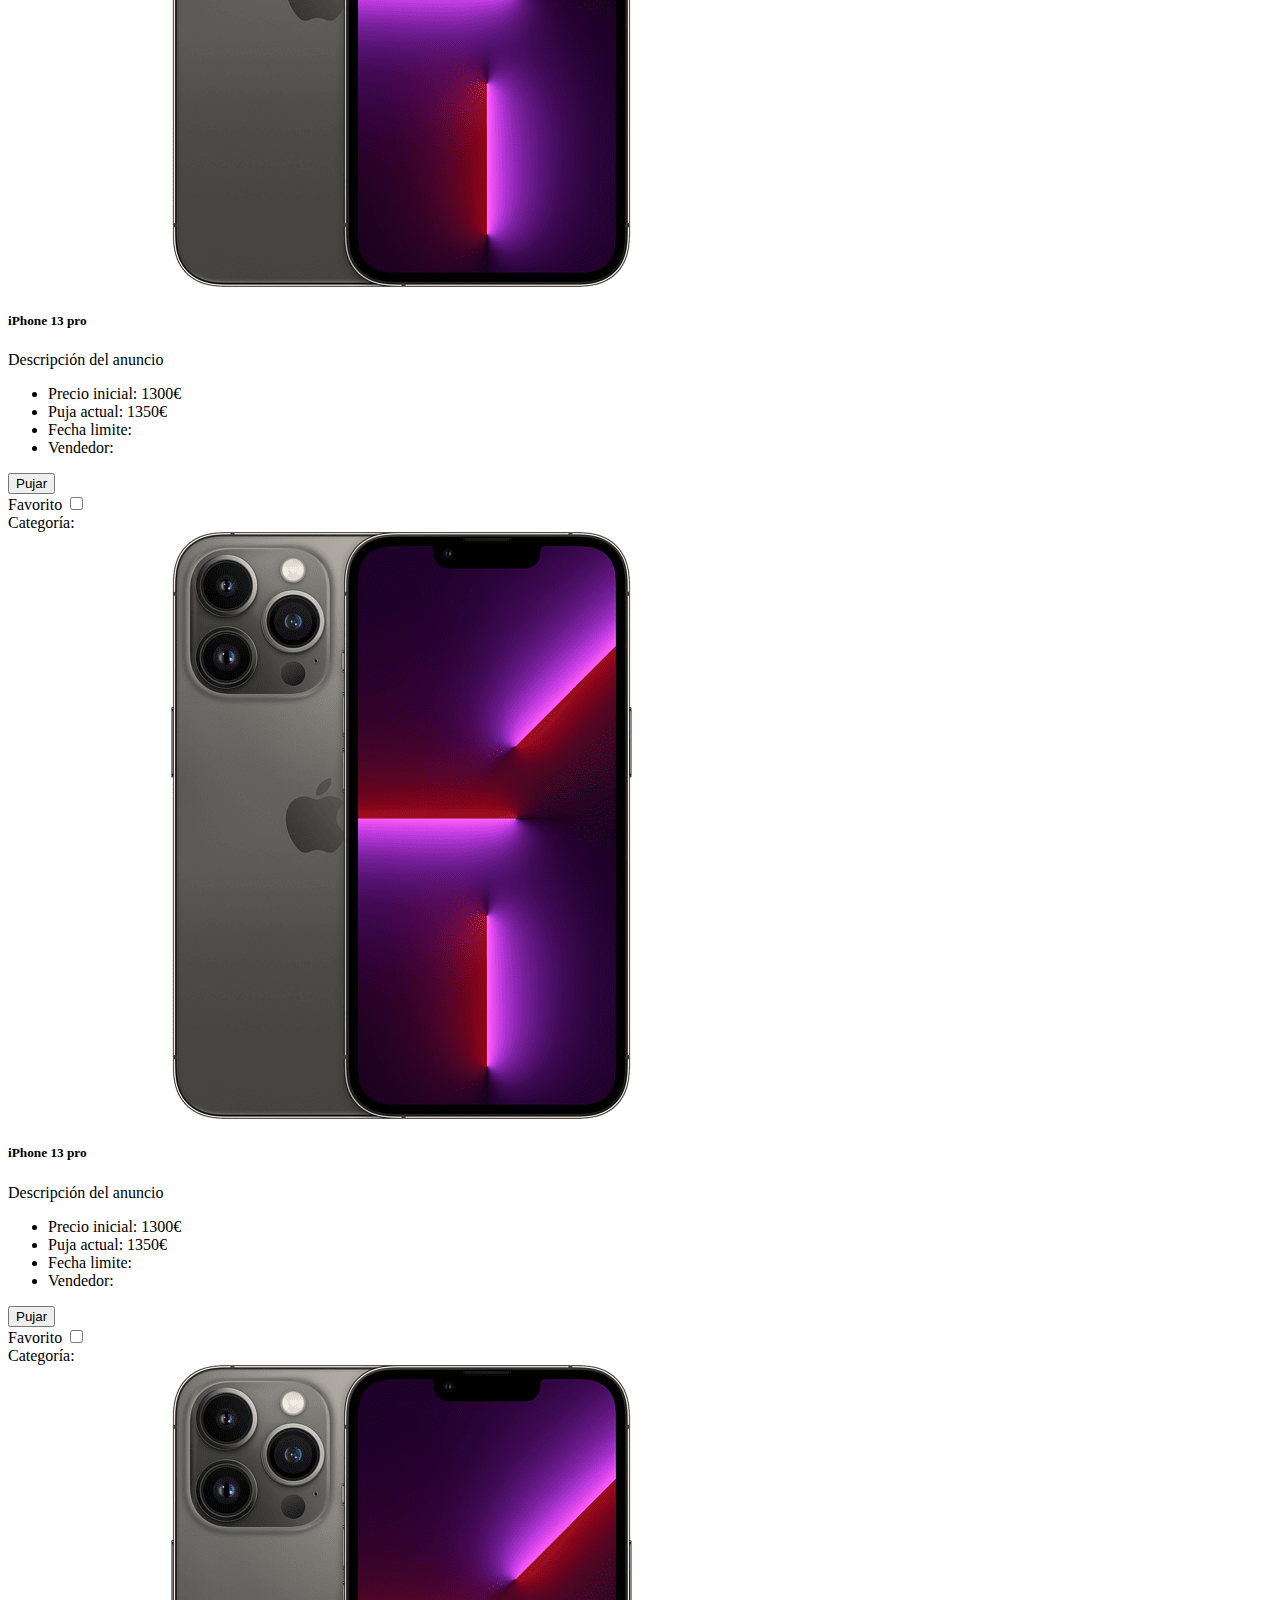
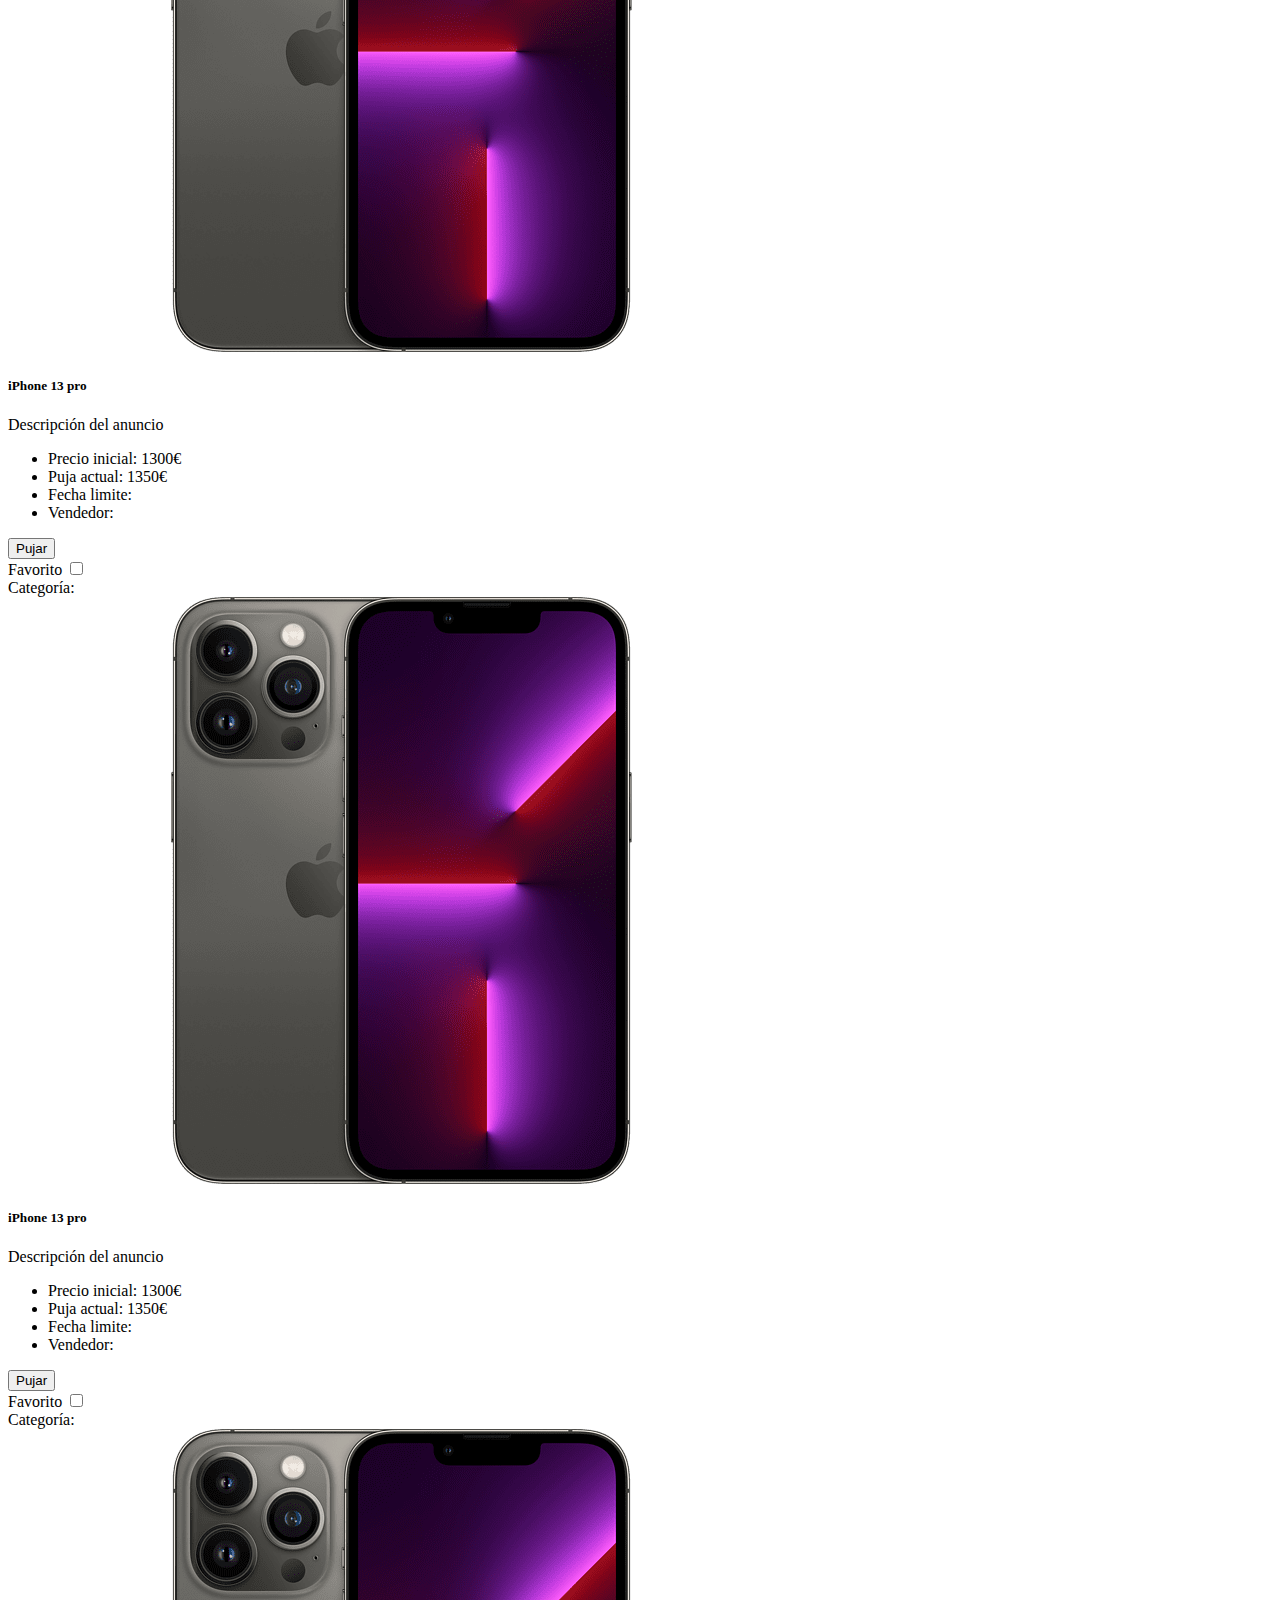
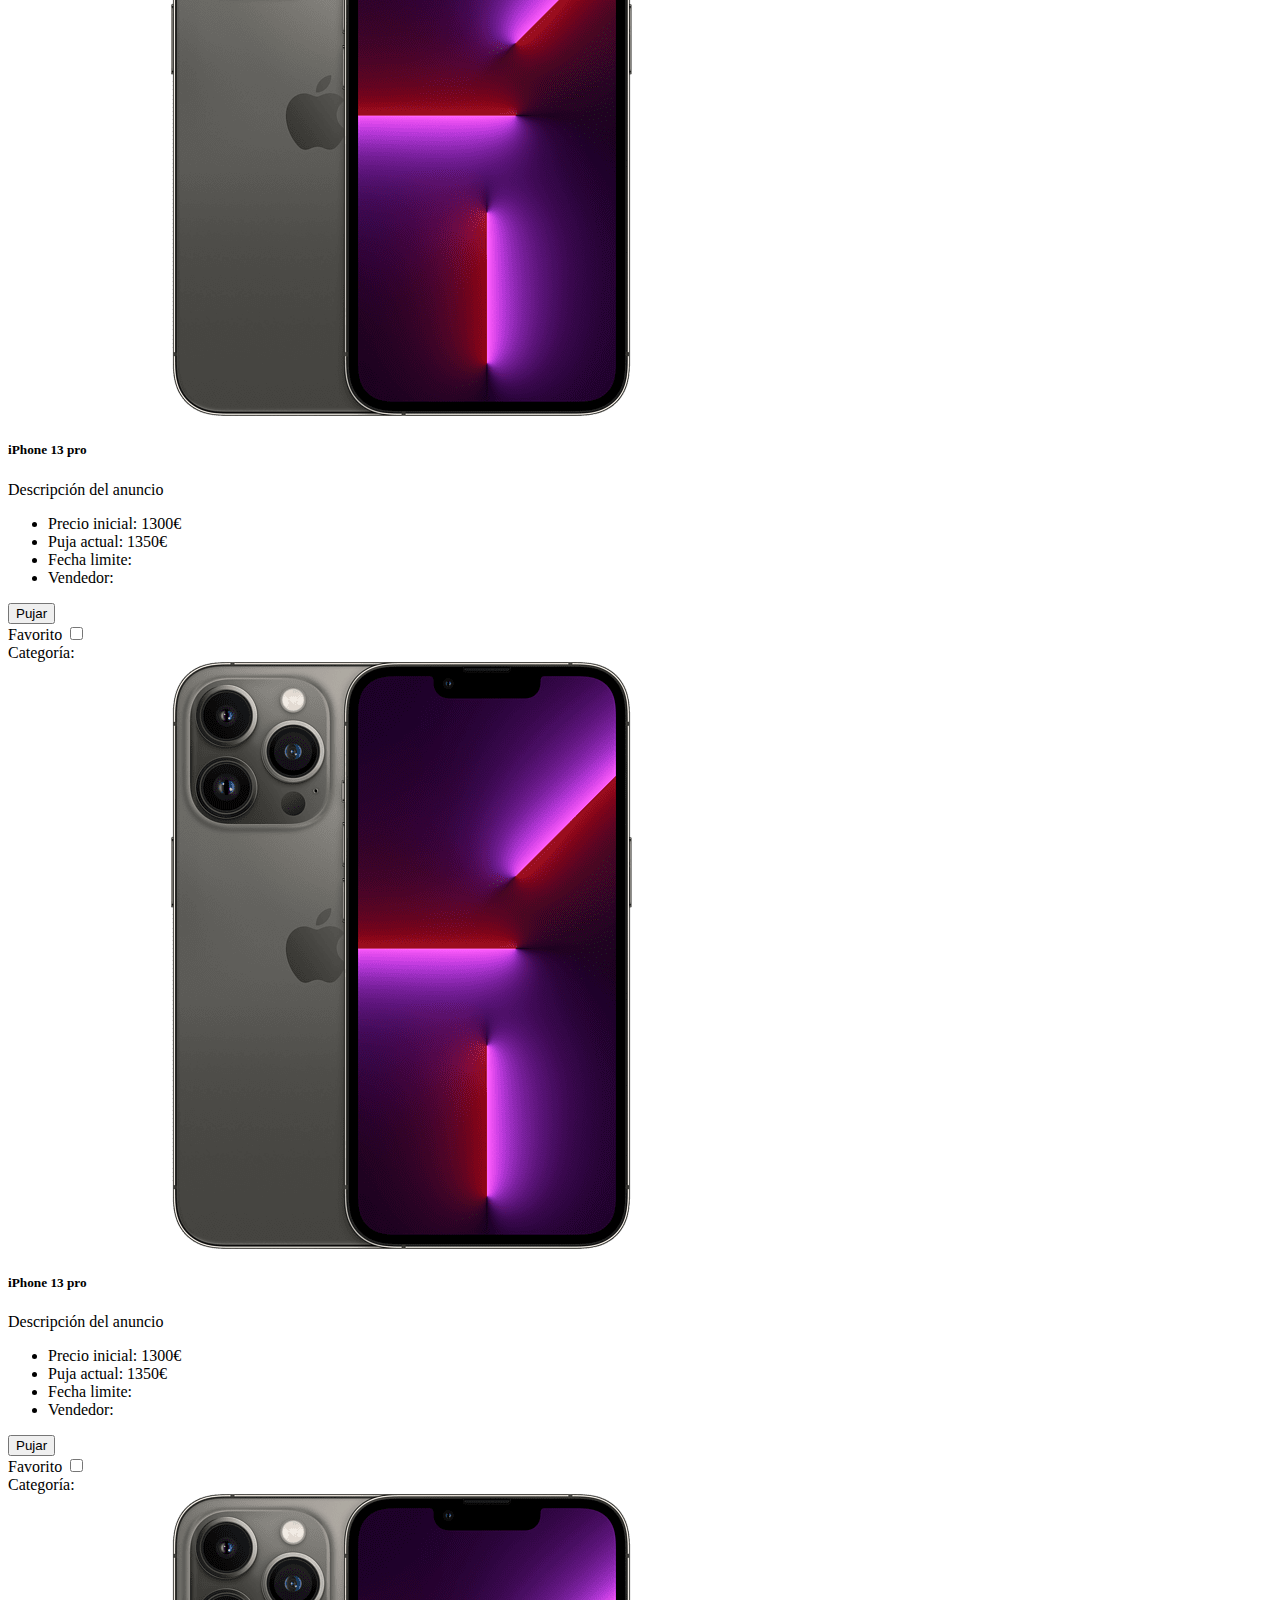
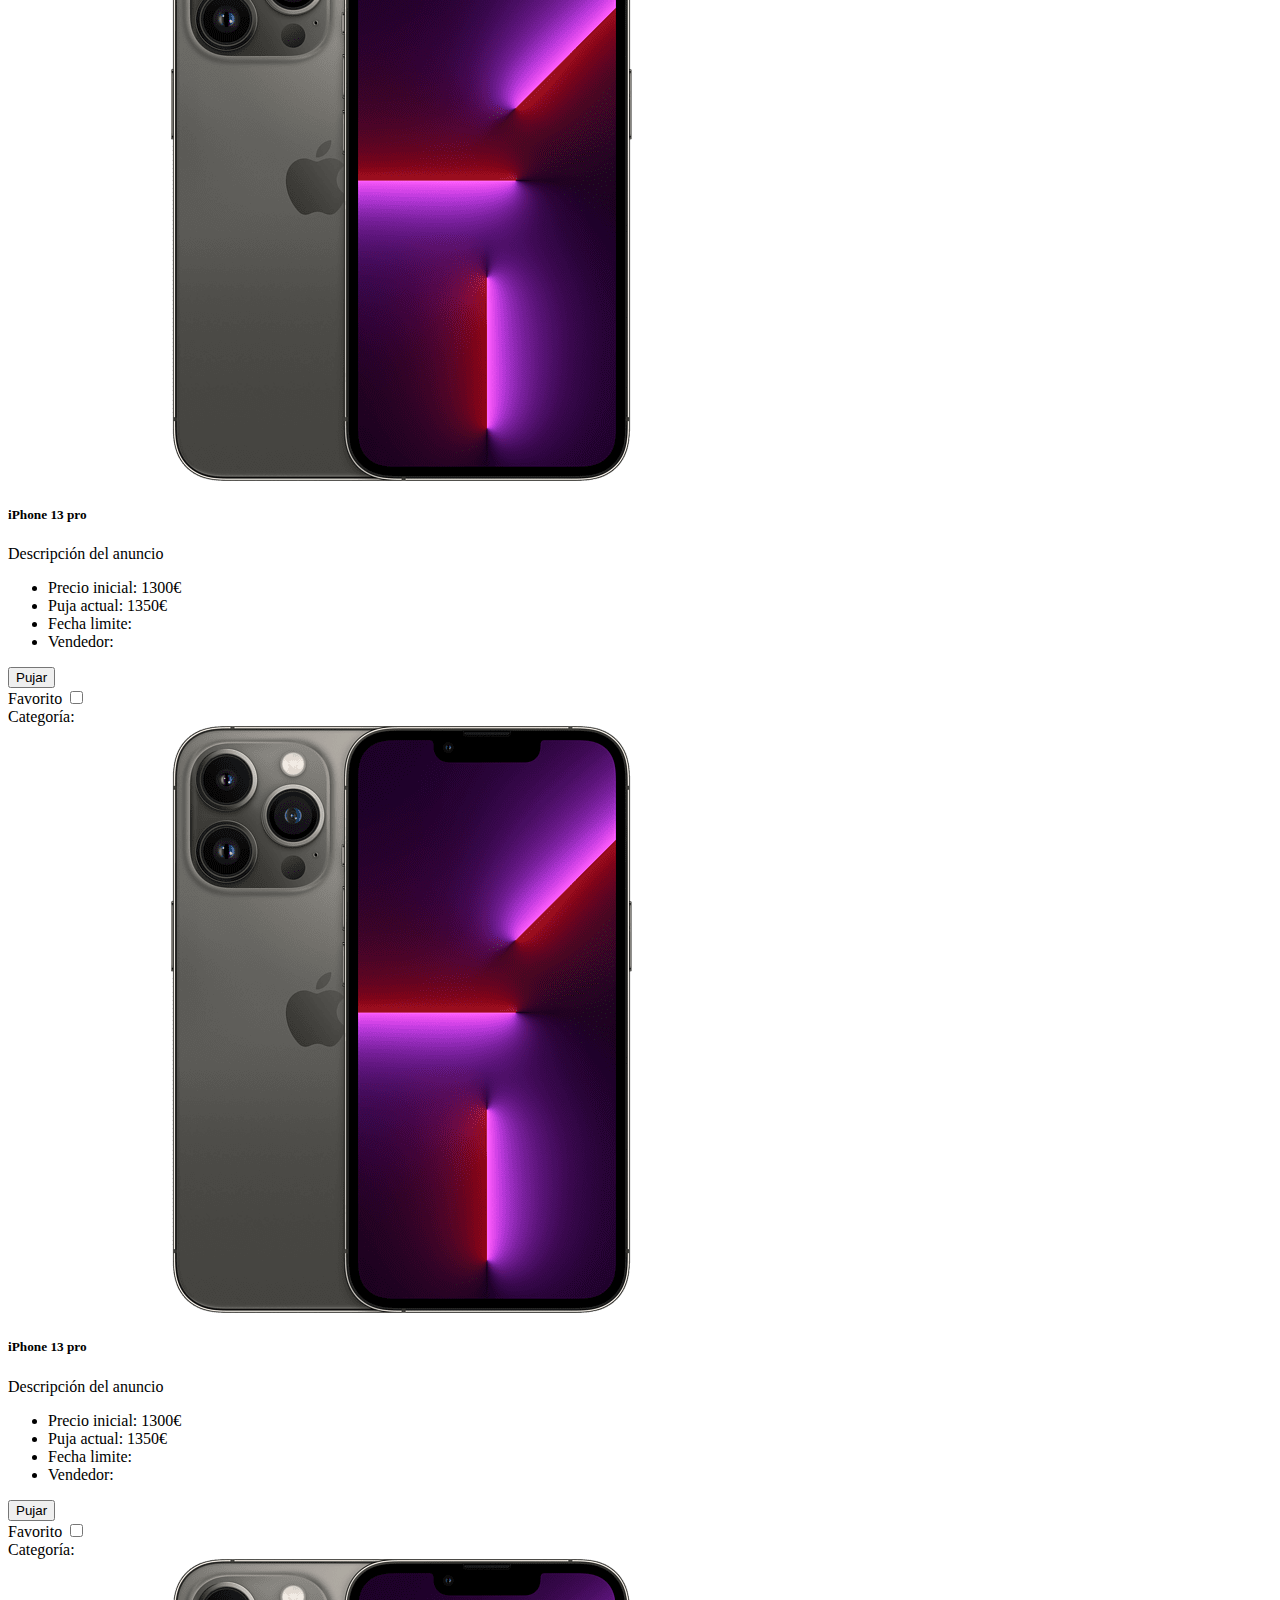
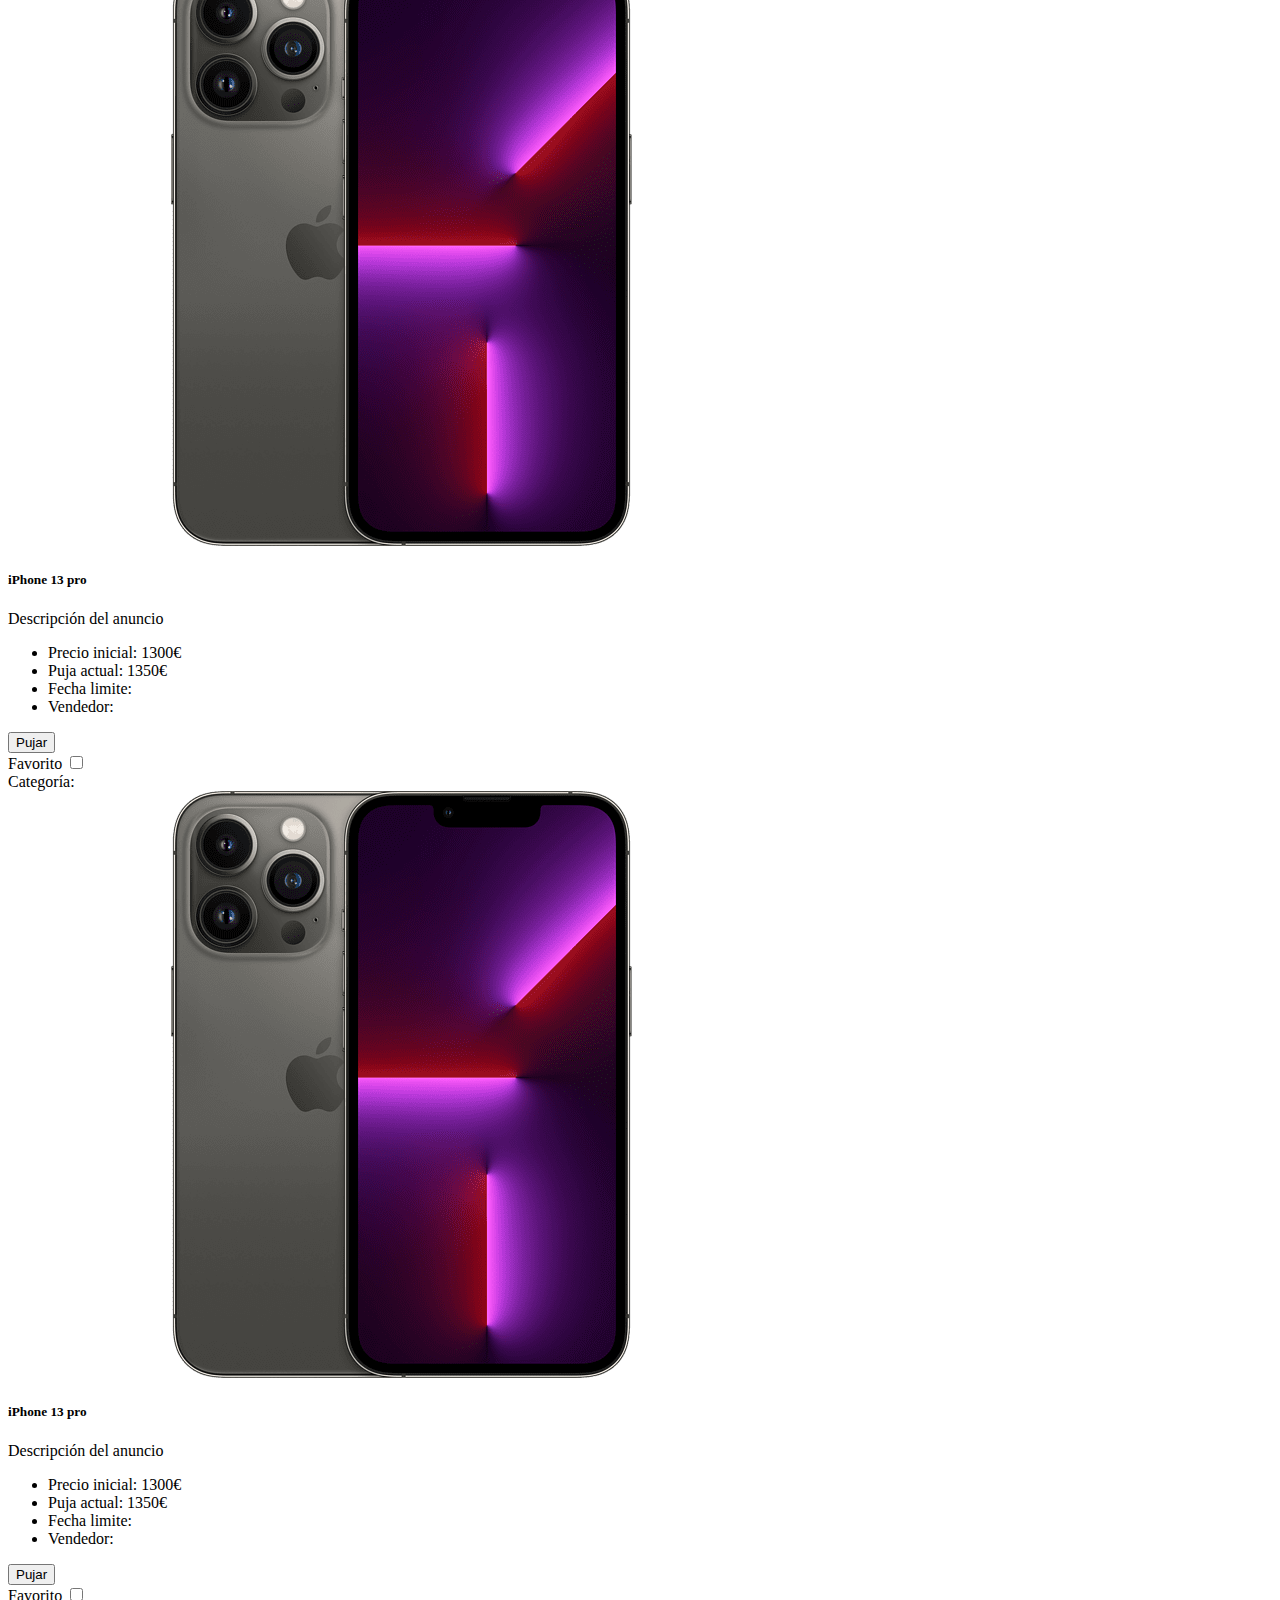
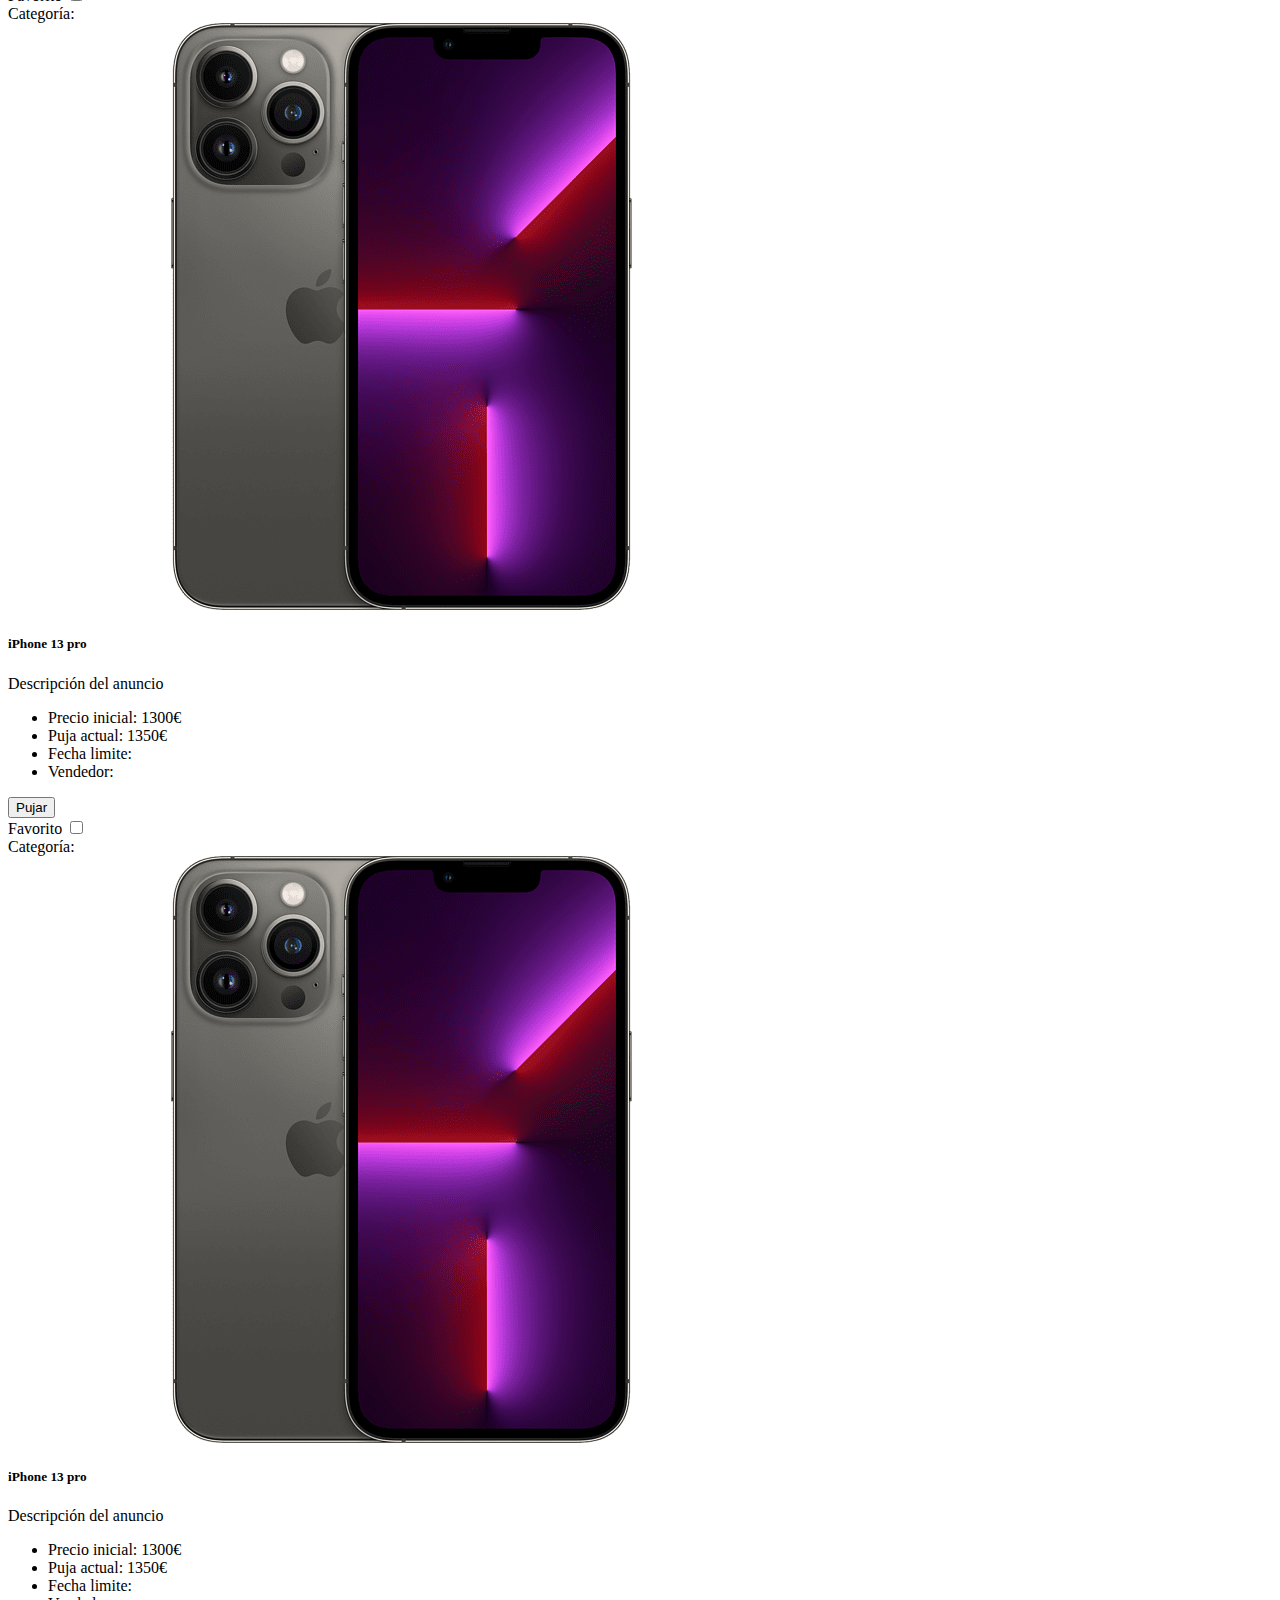
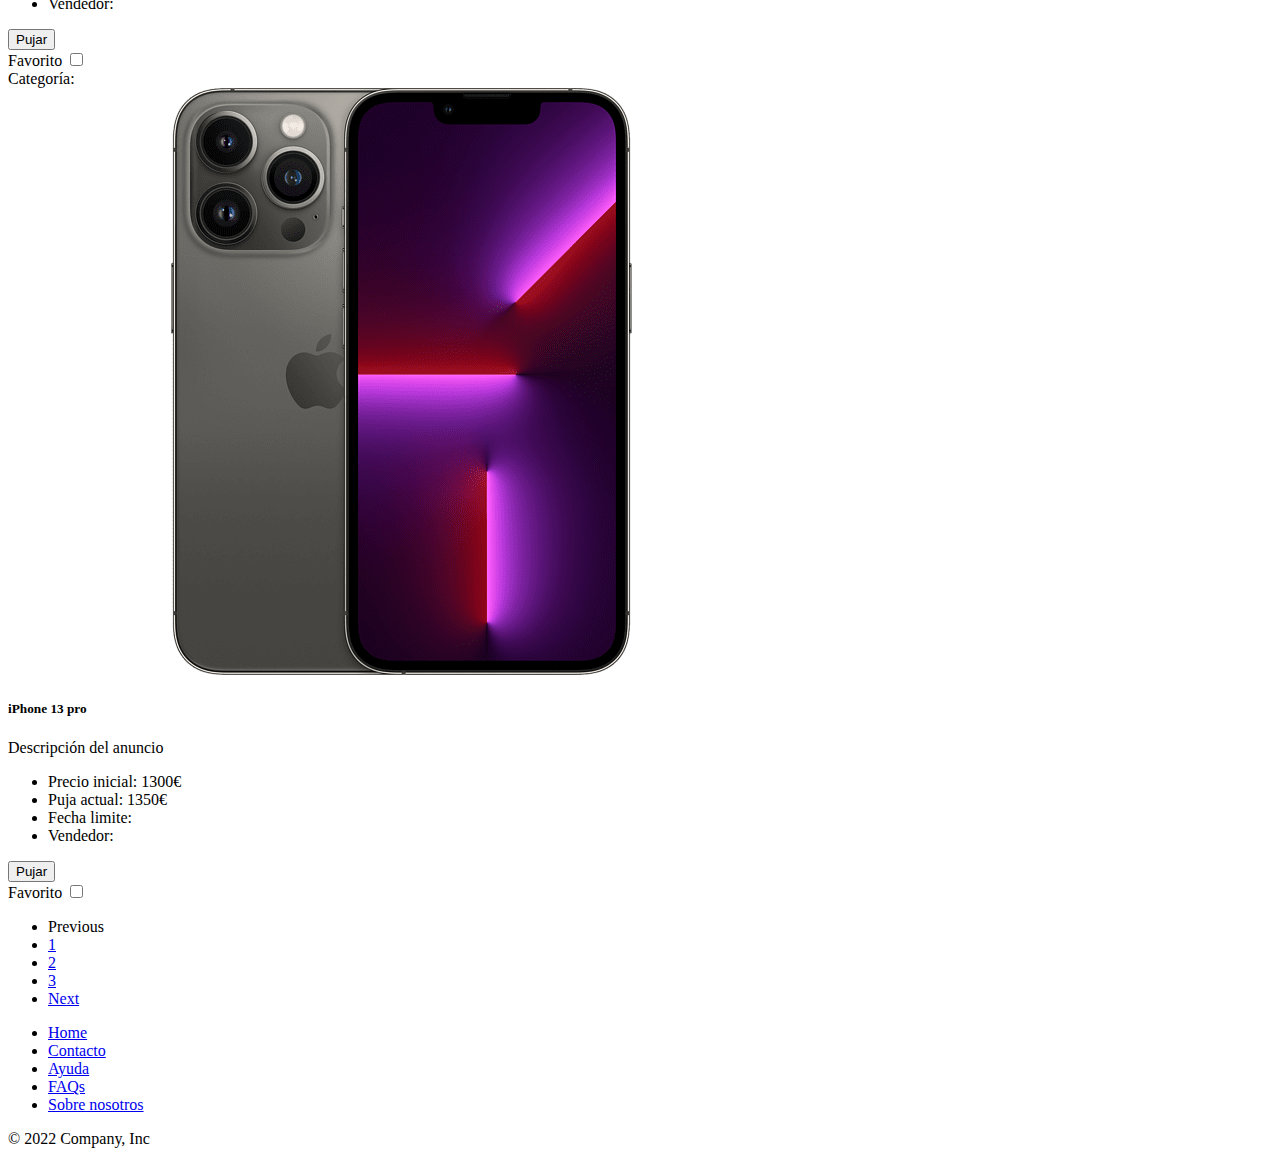
==== commit 58ca056b: "Create login" ====
--- a/web/index.html
+++ b/web/index.html
@@ -84,7 +84,7 @@
               </ul>
         
               <div class="col-md-3 text-end">
-                <a href ="signin.html" type="button" class="btn btn-outline-primary me-2">Iniciar sesion</a>
+                <a href ="signin.html" class="btn btn-outline-primary me-2">Iniciar sesión</a>
                 <button type="button" class="btn btn-primary">Registrarse</button>
               </div>
             </div>
--- a/web/style.css
+++ b/web/style.css
@@ -0,0 +1,20 @@
+.container-fluid{
+    margin : 0;
+}
+
+.card:hover{
+    transform: scale(1.01);
+}
+
+.card{
+    transition: transform .2s;
+}
+
+#menu{
+    transition: all .2s;
+
+}
+
+#menu:hover{
+    transform: scale(1.05);
+}
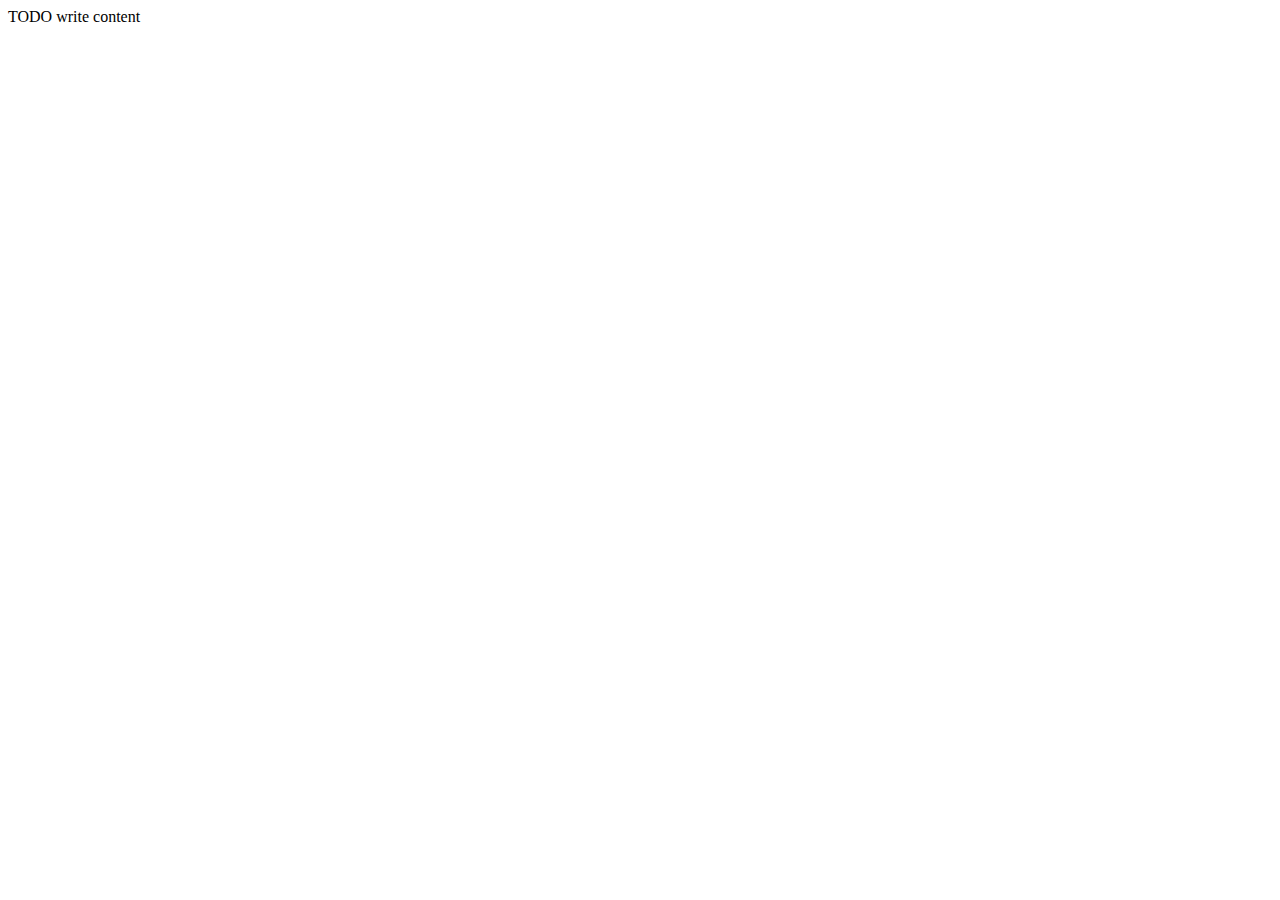
==== commit f28cf1d5: "Created functional login without frontend" ====
--- a/web/index.html
+++ b/web/index.html
@@ -1,749 +1,16 @@
-<!doctype html>
-<html lang="en">
-  <head>
-    <!-- Required meta tags -->
-    <meta charset="utf-8">
-    <meta name="viewport" content="width=device-width, initial-scale=1">
-    <link href="style.css" rel="stylesheet">
-    <!-- Bootstrap CSS -->
-    <link href="https://cdn.jsdelivr.net/npm/bootstrap@5.1.3/dist/css/bootstrap.min.css" rel="stylesheet" integrity="sha384-1BmE4kWBq78iYhFldvKuhfTAU6auU8tT94WrHftjDbrCEXSU1oBoqyl2QvZ6jIW3" crossorigin="anonymous">
-    <link rel="stylesheet" href="https://cdn.jsdelivr.net/npm/bootstrap-icons@1.8.1/font/bootstrap-icons.css">
-    <title>eBay</title>
-  </head>
-  <body>
-    <!-- The Modal -->
-      <div class="modal" id="pujarModal">
-      <div class="modal-dialog">
-      <div class="modal-content">
-
-      <!-- Modal Header -->
-      <div class="modal-header">
-        <h4 class="modal-title">Pujar </h4>
-        <button type="button" class="btn-close" data-bs-dismiss="modal"></button>
-      </div>
-
-      <!-- Modal body -->
-      <div class="modal-body">
-        <div class="row align-items-center">
-          
-          <div class="col-auto">
-            <label class="col-form-label">Cantidad:</label>
-          </div>
-          <div class="col ">
-            <input class="form-control" type="number" min="0" placeholder="Precio a pujar"> 
-            
-          </div>
-          
-        </div>
-      </div>
-
-      <!-- Modal footer -->
-      <div class="modal-footer">
-        <button type="button" class="btn btn-secondary" data-bs-dismiss="modal">Cerrar</button>
-        <button type="button" class="btn btn-primary" >Pujar</button>
-      </div>
-
-    </div>
-  </div>
-</div>
-      <header>
-        <div class="px-3 py-0 bg-dark text-white shadow">
-          <div class="container">
-            <div class="d-flex flex-wrap align-items-center justify-content-center justify-content-md-between py-3">
-              <a href="/" class="d-flex align-items-center col-md-3 mb-2 mb-md-0 text-dark text-decoration-none">
-                <svg class="bi d-block mx-auto mb-1" xmlns="http://www.w3.org/2000/svg" width="40" height="32" fill="white" class="bi bi-bootstrap" viewBox="0 0 16 16">
-                  <path d="M5.062 12h3.475c1.804 0 2.888-.908 2.888-2.396 0-1.102-.761-1.916-1.904-2.034v-.1c.832-.14 1.482-.93 1.482-1.816 0-1.3-.955-2.11-2.542-2.11H5.062V12zm1.313-4.875V4.658h1.78c.973 0 1.542.457 1.542 1.237 0 .802-.604 1.23-1.764 1.23H6.375zm0 3.762V8.162h1.822c1.236 0 1.887.463 1.887 1.348 0 .896-.627 1.377-1.811 1.377H6.375z"/>
-                  <path d="M0 4a4 4 0 0 1 4-4h8a4 4 0 0 1 4 4v8a4 4 0 0 1-4 4H4a4 4 0 0 1-4-4V4zm4-3a3 3 0 0 0-3 3v8a3 3 0 0 0 3 3h8a3 3 0 0 0 3-3V4a3 3 0 0 0-3-3H4z"/>
-                </svg>
-              </a>
-        
-              <ul class="nav col-12 col-md-auto mb-2 justify-content-center mb-md-0">
-                <li id="menu">
-                  <a href="#" class="nav-link text-light">
-                    <svg class="bi d-block mx-auto mb-1" xmlns="http://www.w3.org/2000/svg" width="24" height="24" fill="currentColor" class="bi bi-house-door" viewBox="0 0 16 16">
-                      <path d="M8.354 1.146a.5.5 0 0 0-.708 0l-6 6A.5.5 0 0 0 1.5 7.5v7a.5.5 0 0 0 .5.5h4.5a.5.5 0 0 0 .5-.5v-4h2v4a.5.5 0 0 0 .5.5H14a.5.5 0 0 0 .5-.5v-7a.5.5 0 0 0-.146-.354L13 5.793V2.5a.5.5 0 0 0-.5-.5h-1a.5.5 0 0 0-.5.5v1.293L8.354 1.146zM2.5 14V7.707l5.5-5.5 5.5 5.5V14H10v-4a.5.5 0 0 0-.5-.5h-3a.5.5 0 0 0-.5.5v4H2.5z"/>
-                    </svg>
-                    Inicio
-                  </a>
-                </li>
-                <li id="menu">
-                  <a href="#" class="nav-link text-white">
-                    <svg class="bi d-block mx-auto mb-1" xmlns="http://www.w3.org/2000/svg" width="24" height="24" fill="currentColor" class="bi bi-box-seam" viewBox="0 0 16 16">
-                      <path d="M8.186 1.113a.5.5 0 0 0-.372 0L1.846 3.5l2.404.961L10.404 2l-2.218-.887zm3.564 1.426L5.596 5 8 5.961 14.154 3.5l-2.404-.961zm3.25 1.7-6.5 2.6v7.922l6.5-2.6V4.24zM7.5 14.762V6.838L1 4.239v7.923l6.5 2.6zM7.443.184a1.5 1.5 0 0 1 1.114 0l7.129 2.852A.5.5 0 0 1 16 3.5v8.662a1 1 0 0 1-.629.928l-7.185 2.874a.5.5 0 0 1-.372 0L.63 13.09a1 1 0 0 1-.63-.928V3.5a.5.5 0 0 1 .314-.464L7.443.184z"/>
-                    </svg>             
-                    Mis ventas
-                  </a>
-                </li>
-                <li id="menu">
-                  <a href="#" class="nav-link text-white">
-                    <svg class="bi d-block mx-auto mb-1" xmlns="http://www.w3.org/2000/svg" width="24" height="24" fill="currentColor" class="bi bi-bag-check" viewBox="0 0 16 16">
-                      <path d="M8 1a2.5 2.5 0 0 1 2.5 2.5V4h-5v-.5A2.5 2.5 0 0 1 8 1zm3.5 3v-.5a3.5 3.5 0 1 0-7 0V4H1v10a2 2 0 0 0 2 2h10a2 2 0 0 0 2-2V4h-3.5zM2 5h12v9a1 1 0 0 1-1 1H3a1 1 0 0 1-1-1V5z"/>                    </svg>             
-                    Mis compras
-                  </a>
-                </li>
-              </ul>
-        
-              <div class="col-md-3 text-end">
-                <a href ="signin.html" class="btn btn-outline-primary me-2">Iniciar sesión</a>
-                <button type="button" class="btn btn-primary">Registrarse</button>
-              </div>
-            </div>
-          </div>
-        </div>
-        
-        <div class="px-3 py-2 mb-3 shadow">
-          
-          <div class="container">
-            <div class="row align-items-center">
-              <div class="col">
-                <select class="form-select" aria-label="Default select example" style="width: auto;">
-                  <option selected>Categorías</option>
-                  <option value="1">One</option>
-                  <option value="2">Two</option>
-                  <option value="3">Three</option>
-                </select>
-              </div>
-              <div class="col-auto">
-                <label class="col-form-label">Rango de precio:</label>
-              </div>
-              <div class="col ">
-                <input class="form-control" type="number" min="0" placeholder="Precio minimo"  id="minPrice"> 
-                
-              </div>
-              <div class="col-auto">
-                <label class="col-form-label">-</label>
-              </div>
-              <div class="col">
-                <input class="form-control" type="number" min="0" placeholder="Precio maximo" id="maxPrice">
-  
-              </div>
-              <div class="col">
-                <div class="form-check">
-                  <input class="form-check-input" type="checkbox" value="" id="flexCheckDefault">
-                  <label class="form-check-label" for="flexCheckDefault">
-                    Favoritos
-                  </label>
-                </div>
-              </div>
-              <div class="col-auto">
-                <button type="button" class="btn btn-primary">Filtrar</button>
-              </div>
-            </div>
-          
- 
-          
-        </div>
-      </header>
-      
-      <article>
-          <section>
-            <div class ="container-fluid ">
-
-                <div class="row row-cols-auto justify-content-center">
-                  <div class="col py-4">
-                    <div class="card shadow" style="width: 18rem;">
-                      <div class="card-header">
-                        Categoría:
-                      </div>
-                      <img src="resources/fee_786_587_png.webp" class="card-img-top" alt="producto1">
-                      <div class="card-body">
-                        <h5 class="card-title">iPhone 13 pro</h5>
-                        <p class="card-text">Descripción del anuncio</p>
-                      </div>
-                      <ul class="list-group list-group-flush">
-                        <li class="list-group-item">Precio inicial: 1300€</li>
-                        <li class="list-group-item">Puja actual: 1350€</li>
-                        <li class="list-group-item">Fecha limite: </li>
-                        <li class="list-group-item">Vendedor: </li>
-                      </ul>
-                      <div class="card-body">
-                        <div class="row align-items-center">
-                          <div class="col-7">
-                            <button type="button" class="btn btn-primary" data-bs-toggle="modal" data-bs-target="#pujarModal">
-                              Pujar
-                            </button>
-                            
-                          </div>
-                          
-                          <div class="col-auto">
-                            <div class="form-check">
-                              <label class="form-check-label" >
-                                Favorito
-                              </label>
-                              <input class="form-check-input" type="checkbox" >
-                              
-                            </div>
-
-                          </div>
-                        </div>
-                        
-                        
-                      </div>
-                    </div>
-                  </div> 
-                  <div class="col py-4">
-                    <div class="card shadow" style="width: 18rem;">
-                      <div class="card-header">
-                        Categoría:
-                      </div>
-                      <img src="resources/fee_786_587_png.webp" class="card-img-top" alt="producto1">
-                      <div class="card-body">
-                        <h5 class="card-title">iPhone 13 pro</h5>
-                        <p class="card-text">Descripción del anuncio</p>
-                      </div>
-                      <ul class="list-group list-group-flush">
-                        <li class="list-group-item">Precio inicial: 1300€</li>
-                        <li class="list-group-item">Puja actual: 1350€</li>
-                        <li class="list-group-item">Fecha limite: </li>
-                        <li class="list-group-item">Vendedor: </li>
-                      </ul>
-                      <div class="card-body">
-                        <div class="row align-items-center">
-                          <div class="col-7">
-                            <button type="button" class="btn btn-primary" data-bs-toggle="modal" data-bs-target="#pujarModal">
-                              Pujar
-                            </button>
-                            
-                          </div>
-                          
-                          <div class="col-auto">
-                            <div class="form-check">
-                              <label class="form-check-label" for="flexCheckDefault">
-                                Favorito
-                              </label>
-                              <input class="form-check-input" type="checkbox" value="" id="flexCheckDefault">
-                              
-                            </div>
-
-                          </div>
-                        </div>
-                        
-                        
-                      </div>
-                    </div>
-                  </div> 
-                  <div class="col py-4">
-                    <div class="card shadow" style="width: 18rem;">
-                      <div class="card-header">
-                        Categoría:
-                      </div>
-                      <img src="resources/fee_786_587_png.webp" class="card-img-top" alt="producto1">
-                      <div class="card-body">
-                        <h5 class="card-title">iPhone 13 pro</h5>
-                        <p class="card-text">Descripción del anuncio</p>
-                      </div>
-                      <ul class="list-group list-group-flush">
-                        <li class="list-group-item">Precio inicial: 1300€</li>
-                        <li class="list-group-item">Puja actual: 1350€</li>
-                        <li class="list-group-item">Fecha limite: </li>
-                        <li class="list-group-item">Vendedor: </li>
-                      </ul>
-                      <div class="card-body">
-                        <div class="row align-items-center">
-                          <div class="col-7">
-                            <button type="button" class="btn btn-primary" data-bs-toggle="modal" data-bs-target="#pujarModal">
-                              Pujar
-                            </button>
-                            
-                          </div>
-                          
-                          <div class="col-auto">
-                            <div class="form-check">
-                              <label class="form-check-label" for="flexCheckDefault">
-                                Favorito
-                              </label>
-                              <input class="form-check-input" type="checkbox" value="" id="flexCheckDefault">
-                              
-                            </div>
-
-                          </div>
-                        </div>
-                        
-                        
-                      </div>
-                    </div>
-                  </div> 
-                  <div class="col py-4">
-                    <div class="card shadow" style="width: 18rem;">
-                      <div class="card-header">
-                        Categoría:
-                      </div>
-                      <img src="resources/fee_786_587_png.webp" class="card-img-top" alt="producto1">
-                      <div class="card-body">
-                        <h5 class="card-title">iPhone 13 pro</h5>
-                        <p class="card-text">Descripción del anuncio</p>
-                      </div>
-                      <ul class="list-group list-group-flush">
-                        <li class="list-group-item">Precio inicial: 1300€</li>
-                        <li class="list-group-item">Puja actual: 1350€</li>
-                        <li class="list-group-item">Fecha limite: </li>
-                        <li class="list-group-item">Vendedor: </li>
-                      </ul>
-                      <div class="card-body">
-                        <div class="row align-items-center">
-                          <div class="col-7">
-                            <button type="button" class="btn btn-primary" data-bs-toggle="modal" data-bs-target="#pujarModal">
-                              Pujar
-                            </button>
-                            
-                          </div>
-                          
-                          <div class="col-auto">
-                            <div class="form-check">
-                              <label class="form-check-label" for="flexCheckDefault">
-                                Favorito
-                              </label>
-                              <input class="form-check-input" type="checkbox" value="" id="flexCheckDefault">
-                              
-                            </div>
-
-                          </div>
-                        </div>
-                        
-                        
-                      </div>
-                    </div>
-                  </div> 
-                  <div class="col py-4">
-                    <div class="card shadow" style="width: 18rem;">
-                      <div class="card-header">
-                        Categoría:
-                      </div>
-                      <img src="resources/fee_786_587_png.webp" class="card-img-top" alt="producto1">
-                      <div class="card-body">
-                        <h5 class="card-title">iPhone 13 pro</h5>
-                        <p class="card-text">Descripción del anuncio</p>
-                      </div>
-                      <ul class="list-group list-group-flush">
-                        <li class="list-group-item">Precio inicial: 1300€</li>
-                        <li class="list-group-item">Puja actual: 1350€</li>
-                        <li class="list-group-item">Fecha limite: </li>
-                        <li class="list-group-item">Vendedor: </li>
-                      </ul>
-                      <div class="card-body">
-                        <div class="row align-items-center">
-                          <div class="col-7">
-                            <button type="button" class="btn btn-primary" data-bs-toggle="modal" data-bs-target="#pujarModal">
-                              Pujar
-                            </button>
-                            
-                          </div>
-                          
-                          <div class="col-auto">
-                            <div class="form-check">
-                              <label class="form-check-label" for="flexCheckDefault">
-                                Favorito
-                              </label>
-                              <input class="form-check-input" type="checkbox" value="" id="flexCheckDefault">
-                              
-                            </div>
-
-                          </div>
-                        </div>
-                        
-                        
-                      </div>
-                    </div>
-                  </div> 
-                  <div class="col py-4">
-                    <div class="card shadow" style="width: 18rem;">
-                      <div class="card-header">
-                        Categoría:
-                      </div>
-                      <img src="resources/fee_786_587_png.webp" class="card-img-top" alt="producto1">
-                      <div class="card-body">
-                        <h5 class="card-title">iPhone 13 pro</h5>
-                        <p class="card-text">Descripción del anuncio</p>
-                      </div>
-                      <ul class="list-group list-group-flush">
-                        <li class="list-group-item">Precio inicial: 1300€</li>
-                        <li class="list-group-item">Puja actual: 1350€</li>
-                        <li class="list-group-item">Fecha limite: </li>
-                        <li class="list-group-item">Vendedor: </li>
-                      </ul>
-                      <div class="card-body">
-                        <div class="row align-items-center">
-                          <div class="col-7">
-                            <button type="button" class="btn btn-primary" data-bs-toggle="modal" data-bs-target="#pujarModal">
-                              Pujar
-                            </button>
-                            
-                          </div>
-                          
-                          <div class="col-auto">
-                            <div class="form-check">
-                              <label class="form-check-label" for="flexCheckDefault">
-                                Favorito
-                              </label>
-                              <input class="form-check-input" type="checkbox" value="" id="flexCheckDefault">
-                              
-                            </div>
-
-                          </div>
-                        </div>
-                        
-                        
-                      </div>
-                    </div>
-                  </div> 
-                  <div class="col py-4">
-                    <div class="card shadow" style="width: 18rem;">
-                      <div class="card-header">
-                        Categoría:
-                      </div>
-                      <img src="resources/fee_786_587_png.webp" class="card-img-top" alt="producto1">
-                      <div class="card-body">
-                        <h5 class="card-title">iPhone 13 pro</h5>
-                        <p class="card-text">Descripción del anuncio</p>
-                      </div>
-                      <ul class="list-group list-group-flush">
-                        <li class="list-group-item">Precio inicial: 1300€</li>
-                        <li class="list-group-item">Puja actual: 1350€</li>
-                        <li class="list-group-item">Fecha limite: </li>
-                        <li class="list-group-item">Vendedor: </li>
-                      </ul>
-                      <div class="card-body">
-                        <div class="row align-items-center">
-                          <div class="col-7">
-                            <button type="button" class="btn btn-primary" data-bs-toggle="modal" data-bs-target="#pujarModal">
-                              Pujar
-                            </button>
-                            
-                          </div>
-                          
-                          <div class="col-auto">
-                            <div class="form-check">
-                              <label class="form-check-label" for="flexCheckDefault">
-                                Favorito
-                              </label>
-                              <input class="form-check-input" type="checkbox" value="" id="flexCheckDefault">
-                              
-                            </div>
-
-                          </div>
-                        </div>
-                        
-                        
-                      </div>
-                    </div>
-                  </div> 
-                  <div class="col py-4">
-                    <div class="card shadow" style="width: 18rem;">
-                      <div class="card-header">
-                        Categoría:
-                      </div>
-                      <img src="resources/fee_786_587_png.webp" class="card-img-top" alt="producto1">
-                      <div class="card-body">
-                        <h5 class="card-title">iPhone 13 pro</h5>
-                        <p class="card-text">Descripción del anuncio</p>
-                      </div>
-                      <ul class="list-group list-group-flush">
-                        <li class="list-group-item">Precio inicial: 1300€</li>
-                        <li class="list-group-item">Puja actual: 1350€</li>
-                        <li class="list-group-item">Fecha limite: </li>
-                        <li class="list-group-item">Vendedor: </li>
-                      </ul>
-                      <div class="card-body">
-                        <div class="row align-items-center">
-                          <div class="col-7">
-                            <button type="button" class="btn btn-primary" data-bs-toggle="modal" data-bs-target="#pujarModal">
-                              Pujar
-                            </button>
-                            
-                          </div>
-                          
-                          <div class="col-auto">
-                            <div class="form-check">
-                              <label class="form-check-label" for="flexCheckDefault">
-                                Favorito
-                              </label>
-                              <input class="form-check-input" type="checkbox" value="" id="flexCheckDefault">
-                              
-                            </div>
-
-                          </div>
-                        </div>
-                        
-                        
-                      </div>
-                    </div>
-                  </div> 
-                  <div class="col py-4">
-                    <div class="card shadow" style="width: 18rem;">
-                      <div class="card-header">
-                        Categoría:
-                      </div>
-                      <img src="resources/fee_786_587_png.webp" class="card-img-top" alt="producto1">
-                      <div class="card-body">
-                        <h5 class="card-title">iPhone 13 pro</h5>
-                        <p class="card-text">Descripción del anuncio</p>
-                      </div>
-                      <ul class="list-group list-group-flush">
-                        <li class="list-group-item">Precio inicial: 1300€</li>
-                        <li class="list-group-item">Puja actual: 1350€</li>
-                        <li class="list-group-item">Fecha limite: </li>
-                        <li class="list-group-item">Vendedor: </li>
-                      </ul>
-                      <div class="card-body">
-                        <div class="row align-items-center">
-                          <div class="col-7">
-                            <button type="button" class="btn btn-primary" data-bs-toggle="modal" data-bs-target="#pujarModal">
-                              Pujar
-                            </button>
-                            
-                          </div>
-                          
-                          <div class="col-auto">
-                            <div class="form-check">
-                              <label class="form-check-label" for="flexCheckDefault">
-                                Favorito
-                              </label>
-                              <input class="form-check-input" type="checkbox" value="" id="flexCheckDefault">
-                              
-                            </div>
-
-                          </div>
-                        </div>
-                        
-                        
-                      </div>
-                    </div>
-                  </div> 
-                  <div class="col py-4">
-                    <div class="card shadow" style="width: 18rem;">
-                      <div class="card-header">
-                        Categoría:
-                      </div>
-                      <img src="resources/fee_786_587_png.webp" class="card-img-top" alt="producto1">
-                      <div class="card-body">
-                        <h5 class="card-title">iPhone 13 pro</h5>
-                        <p class="card-text">Descripción del anuncio</p>
-                      </div>
-                      <ul class="list-group list-group-flush">
-                        <li class="list-group-item">Precio inicial: 1300€</li>
-                        <li class="list-group-item">Puja actual: 1350€</li>
-                        <li class="list-group-item">Fecha limite: </li>
-                        <li class="list-group-item">Vendedor: </li>
-                      </ul>
-                      <div class="card-body">
-                        <div class="row align-items-center">
-                          <div class="col-7">
-                            <button type="button" class="btn btn-primary" data-bs-toggle="modal" data-bs-target="#pujarModal">
-                              Pujar
-                            </button>
-                            
-                          </div>
-                          
-                          <div class="col-auto">
-                            <div class="form-check">
-                              <label class="form-check-label" for="flexCheckDefault">
-                                Favorito
-                              </label>
-                              <input class="form-check-input" type="checkbox" value="" id="flexCheckDefault">
-                              
-                            </div>
-
-                          </div>
-                        </div>
-                        
-                        
-                      </div>
-                    </div>
-                  </div> 
-                  <div class="col py-4">
-                    <div class="card shadow" style="width: 18rem;">
-                      <div class="card-header">
-                        Categoría:
-                      </div>
-                      <img src="resources/fee_786_587_png.webp" class="card-img-top" alt="producto1">
-                      <div class="card-body">
-                        <h5 class="card-title">iPhone 13 pro</h5>
-                        <p class="card-text">Descripción del anuncio</p>
-                      </div>
-                      <ul class="list-group list-group-flush">
-                        <li class="list-group-item">Precio inicial: 1300€</li>
-                        <li class="list-group-item">Puja actual: 1350€</li>
-                        <li class="list-group-item">Fecha limite: </li>
-                        <li class="list-group-item">Vendedor: </li>
-                      </ul>
-                      <div class="card-body">
-                        <div class="row align-items-center">
-                          <div class="col-7">
-                            <button type="button" class="btn btn-primary" data-bs-toggle="modal" data-bs-target="#pujarModal">
-                              Pujar
-                            </button>
-                            
-                          </div>
-                          
-                          <div class="col-auto">
-                            <div class="form-check">
-                              <label class="form-check-label" for="flexCheckDefault">
-                                Favorito
-                              </label>
-                              <input class="form-check-input" type="checkbox" value="" id="flexCheckDefault">
-                              
-                            </div>
-
-                          </div>
-                        </div>
-                        
-                        
-                      </div>
-                    </div>
-                  </div> 
-                  <div class="col py-4">
-                    <div class="card shadow" style="width: 18rem;">
-                      <div class="card-header">
-                        Categoría:
-                      </div>
-                      <img src="resources/fee_786_587_png.webp" class="card-img-top" alt="producto1">
-                      <div class="card-body">
-                        <h5 class="card-title">iPhone 13 pro</h5>
-                        <p class="card-text">Descripción del anuncio</p>
-                      </div>
-                      <ul class="list-group list-group-flush">
-                        <li class="list-group-item">Precio inicial: 1300€</li>
-                        <li class="list-group-item">Puja actual: 1350€</li>
-                        <li class="list-group-item">Fecha limite: </li>
-                        <li class="list-group-item">Vendedor: </li>
-                      </ul>
-                      <div class="card-body">
-                        <div class="row align-items-center">
-                          <div class="col-7">
-                            <button type="button" class="btn btn-primary" data-bs-toggle="modal" data-bs-target="#pujarModal">
-                              Pujar
-                            </button>
-                            
-                          </div>
-                          
-                          <div class="col-auto">
-                            <div class="form-check">
-                              <label class="form-check-label" for="flexCheckDefault">
-                                Favorito
-                              </label>
-                              <input class="form-check-input" type="checkbox" value="" id="flexCheckDefault">
-                              
-                            </div>
-
-                          </div>
-                        </div>
-                        
-                        
-                      </div>
-                    </div>
-                  </div> 
-                  <div class="col py-4">
-                    <div class="card shadow" style="width: 18rem;">
-                      <div class="card-header">
-                        Categoría:
-                      </div>
-                      <img src="resources/fee_786_587_png.webp" class="card-img-top" alt="producto1">
-                      <div class="card-body">
-                        <h5 class="card-title">iPhone 13 pro</h5>
-                        <p class="card-text">Descripción del anuncio</p>
-                      </div>
-                      <ul class="list-group list-group-flush">
-                        <li class="list-group-item">Precio inicial: 1300€</li>
-                        <li class="list-group-item">Puja actual: 1350€</li>
-                        <li class="list-group-item">Fecha limite: </li>
-                        <li class="list-group-item">Vendedor: </li>
-                      </ul>
-                      <div class="card-body">
-                        <div class="row align-items-center">
-                          <div class="col-7">
-                            <button type="button" class="btn btn-primary" data-bs-toggle="modal" data-bs-target="#pujarModal">
-                              Pujar
-                            </button>
-                            
-                          </div>
-                          
-                          <div class="col-auto">
-                            <div class="form-check">
-                              <label class="form-check-label" for="flexCheckDefault">
-                                Favorito
-                              </label>
-                              <input class="form-check-input" type="checkbox" value="" id="flexCheckDefault">
-                              
-                            </div>
-
-                          </div>
-                        </div>
-                        
-                        
-                      </div>
-                    </div>
-                  </div> 
-                  <div class="col py-4">
-                    <div class="card shadow" style="width: 18rem;">
-                      <div class="card-header">
-                        Categoría:
-                      </div>
-                      <img src="resources/fee_786_587_png.webp" class="card-img-top" alt="producto1">
-                      <div class="card-body">
-                        <h5 class="card-title">iPhone 13 pro</h5>
-                        <p class="card-text">Descripción del anuncio</p>
-                      </div>
-                      <ul class="list-group list-group-flush">
-                        <li class="list-group-item">Precio inicial: 1300€</li>
-                        <li class="list-group-item">Puja actual: 1350€</li>
-                        <li class="list-group-item">Fecha limite: </li>
-                        <li class="list-group-item">Vendedor: </li>
-                      </ul>
-                      <div class="card-body">
-                        <div class="row align-items-center">
-                          <div class="col-7">
-                            <button type="button" class="btn btn-primary" data-bs-toggle="modal" data-bs-target="#pujarModal">
-                              Pujar
-                            </button>
-                            
-                          </div>
-                          
-                          <div class="col-auto">
-                            <div class="form-check">
-                              <label class="form-check-label" for="flexCheckDefault">
-                                Favorito
-                              </label>
-                              <input class="form-check-input" type="checkbox" value="" id="flexCheckDefault">
-                              
-                            </div>
-
-                          </div>
-                        </div>
-                        
-                        
-                      </div>
-                    </div>
-                  </div> 
-                </div>
-            </div>
-          </section>
-      </article>
-      <nav aria-label="Page navigation example">
-        <ul class="pagination justify-content-center">
-          <li class="page-item disabled">
-            <a class="page-link">Previous</a>
-          </li>
-          <li class="page-item"><a class="page-link" href="#">1</a></li>
-          <li class="page-item"><a class="page-link" href="#">2</a></li>
-          <li class="page-item"><a class="page-link" href="#">3</a></li>
-          <li class="page-item">
-            <a class="page-link" href="#">Next</a>
-          </li>
-        </ul>
-      </nav>
-      
-      <footer class="py-3 my-4">
-        <ul class="nav justify-content-center border-bottom pb-3 mb-3">
-          <li class="nav-item"><a href="#" class="nav-link px-2 text-muted">Home</a></li>
-          <li class="nav-item"><a href="#" class="nav-link px-2 text-muted">Contacto</a></li>
-          <li class="nav-item"><a href="#" class="nav-link px-2 text-muted">Ayuda</a></li>
-          <li class="nav-item"><a href="#" class="nav-link px-2 text-muted">FAQs</a></li>
-          <li class="nav-item"><a href="#" class="nav-link px-2 text-muted">Sobre nosotros</a></li>
-        </ul>
-        <p class="text-center text-muted">© 2022 Company, Inc</p>
-      </footer>      
-      
-       <script src="https://cdn.jsdelivr.net/npm/bootstrap@5.1.3/dist/js/bootstrap.bundle.min.js" integrity="sha384-ka7Sk0Gln4gmtz2MlQnikT1wXgYsOg+OMhuP+IlRH9sENBO0LRn5q+8nbTov4+1p" crossorigin="anonymous"></script>
-
-  </body>
+<!DOCTYPE html>
+<!--
+To change this license header, choose License Headers in Project Properties.
+To change this template file, choose Tools | Templates
+and open the template in the editor.
+-->
+<html>
+    <head>
+        <title>TODO supply a title</title>
+        <meta charset="UTF-8">
+        <meta name="viewport" content="width=device-width, initial-scale=1.0">
+    </head>
+    <body>
+        <div>TODO write content</div>
+    </body>
 </html>
